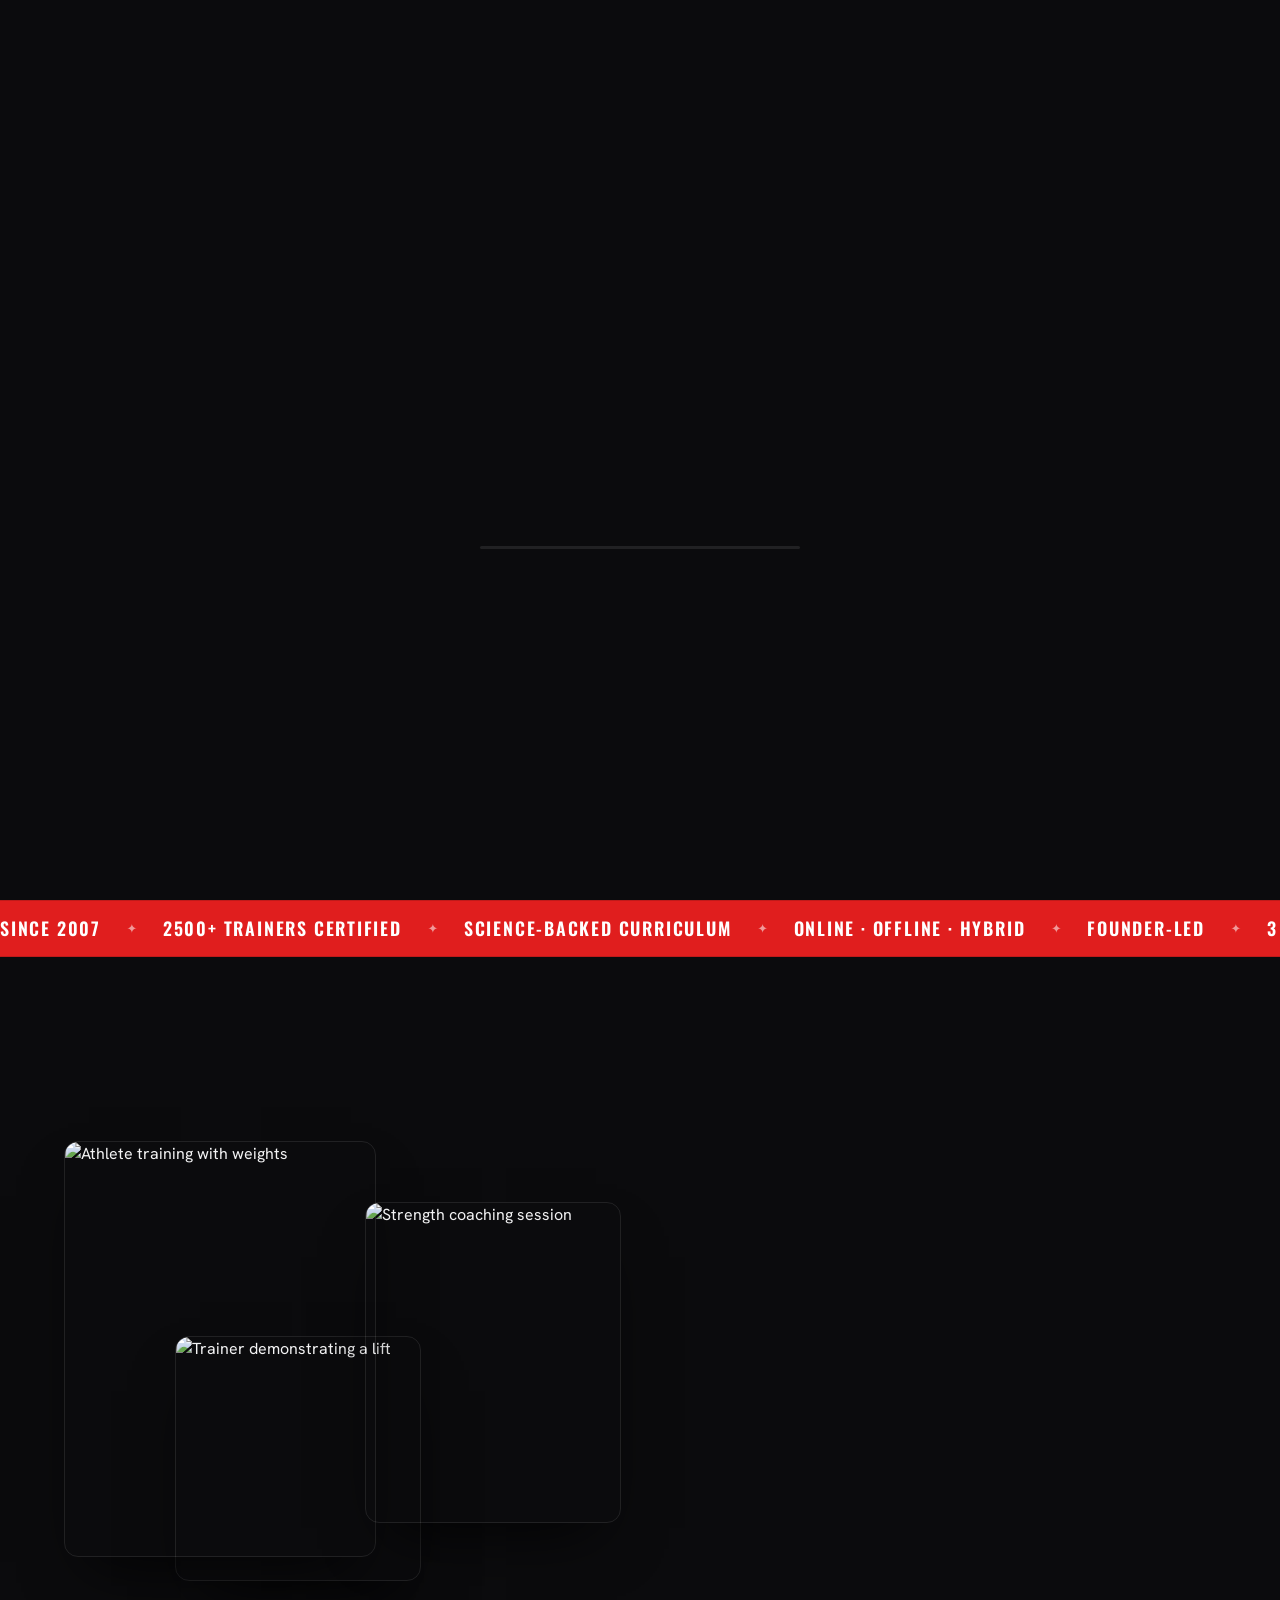
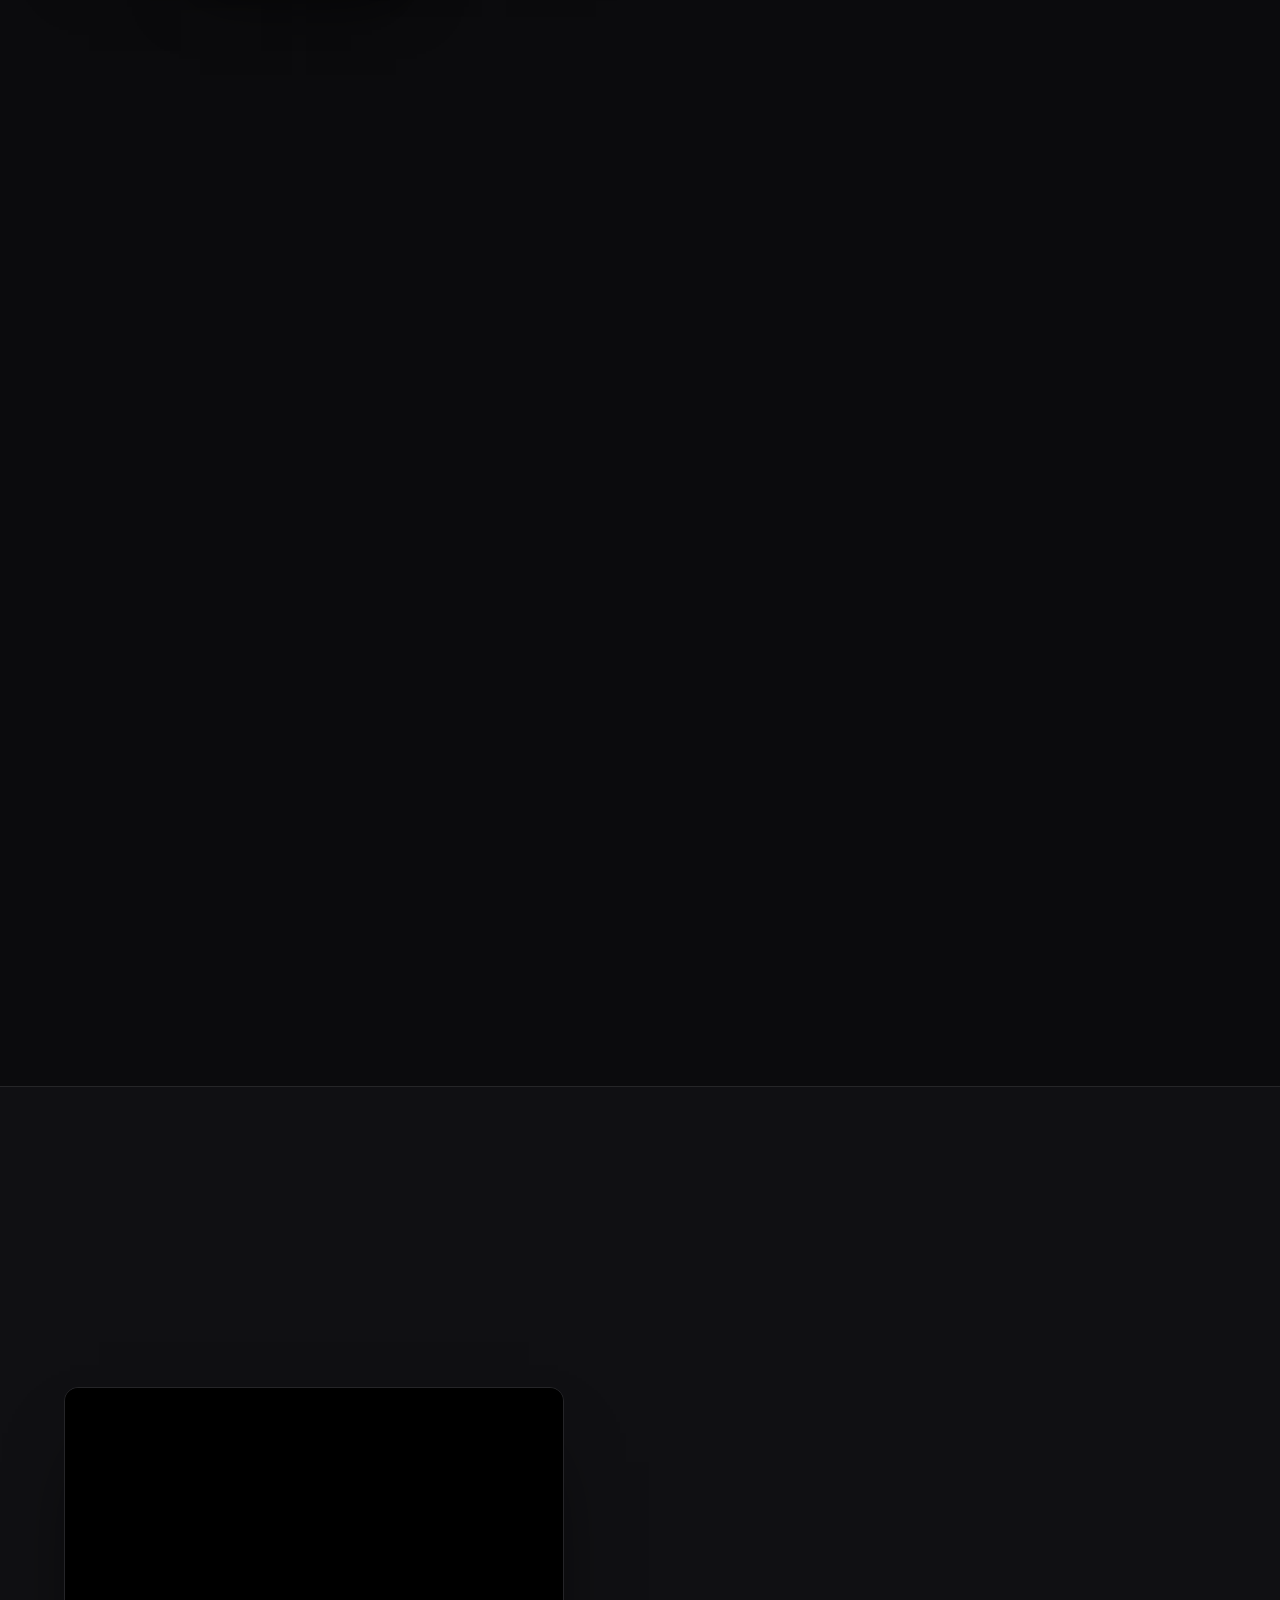
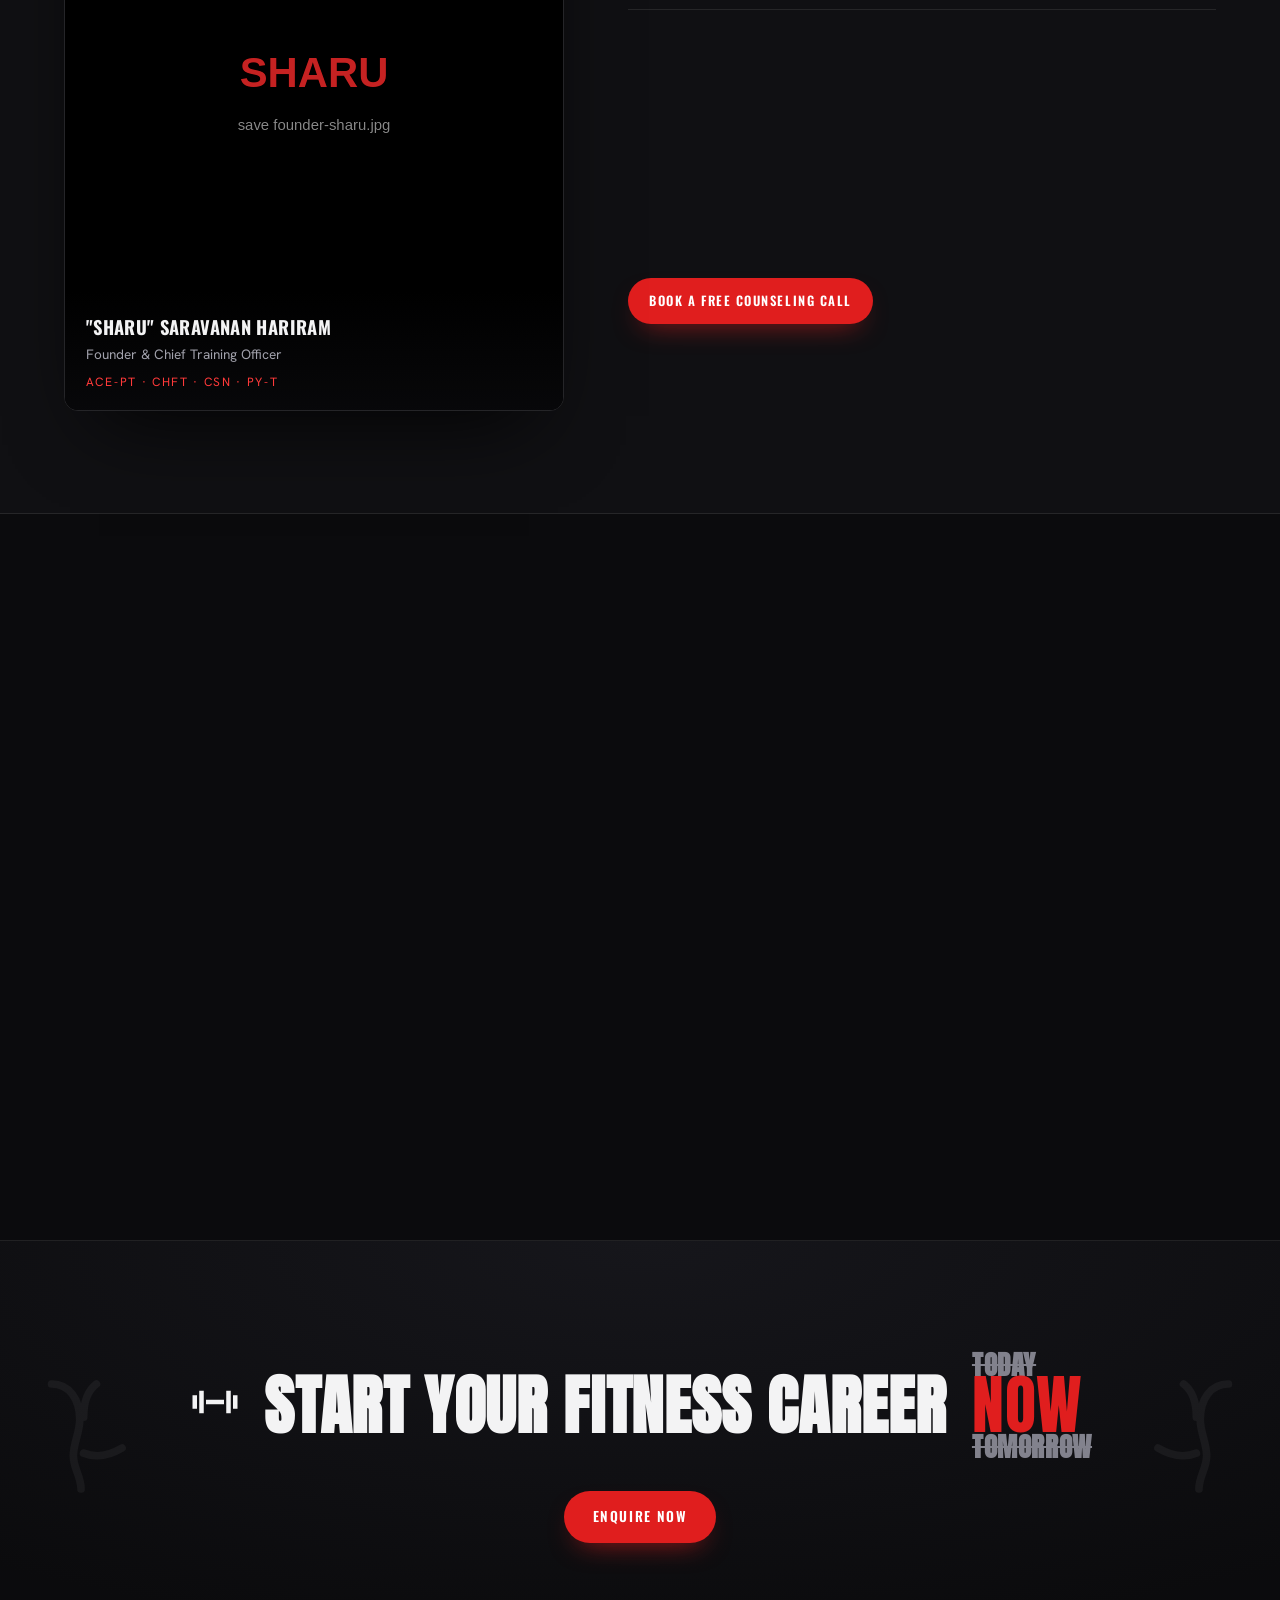
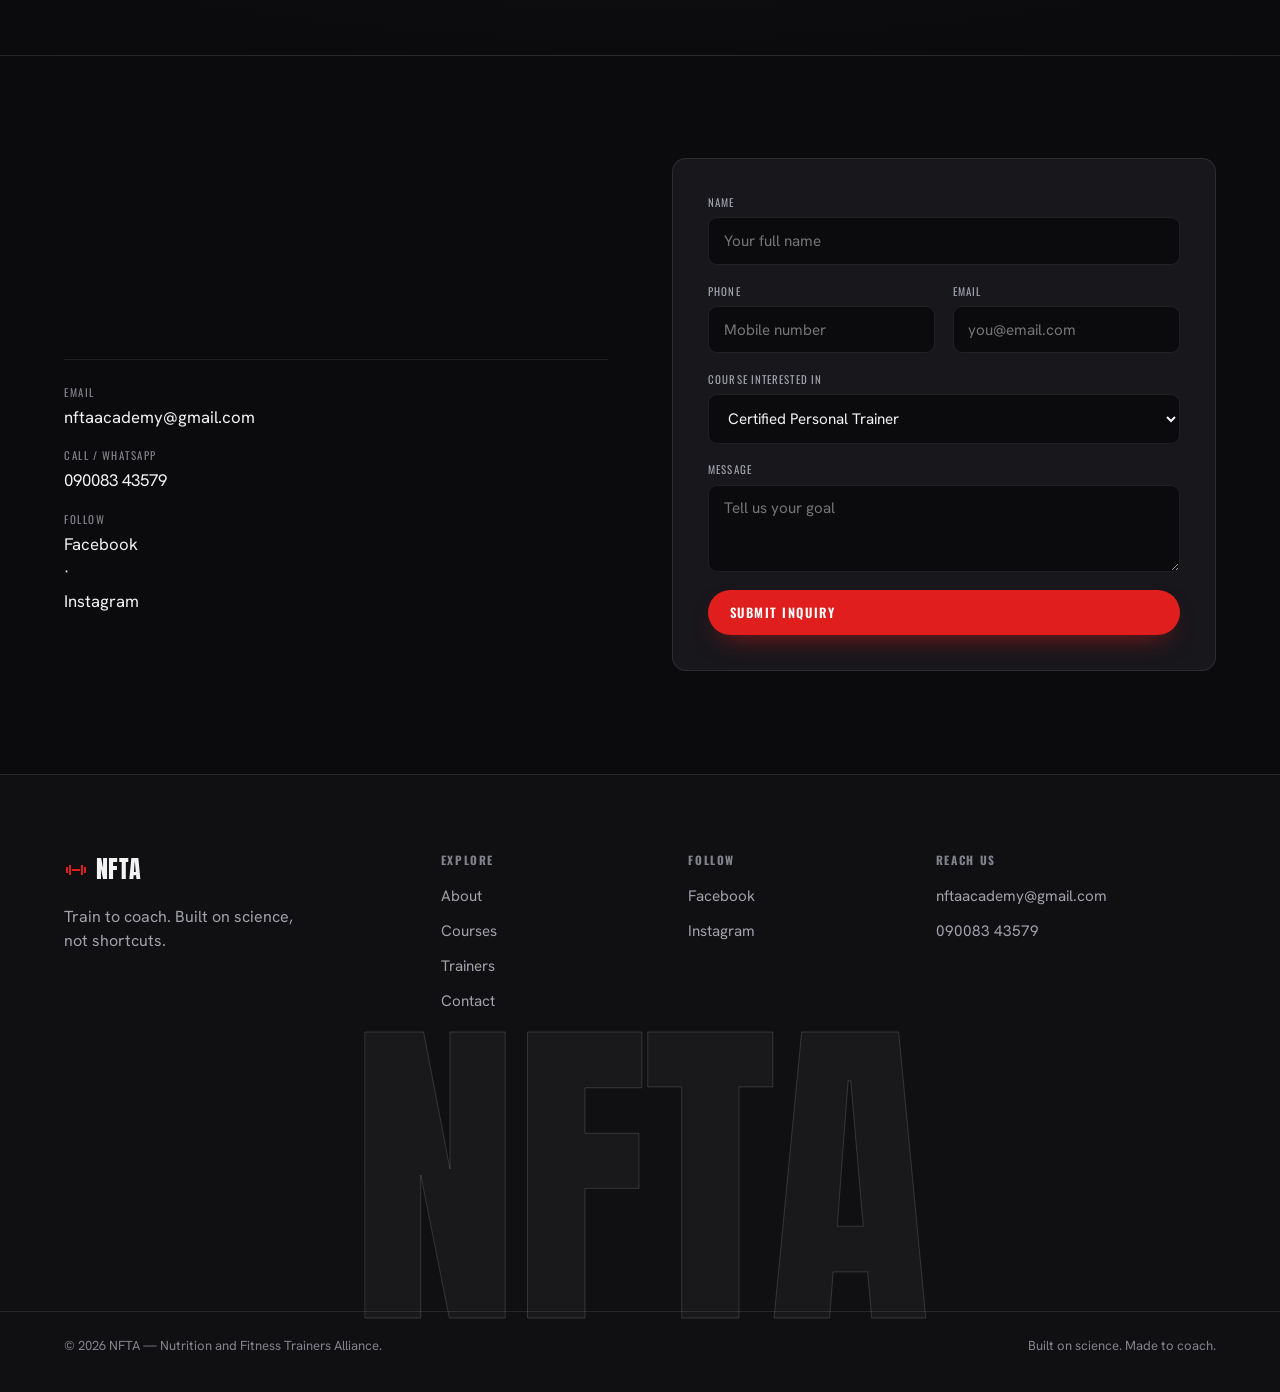
==== index.html @ 06f23789 "NFTA website — 5 pages, GSAP motion, custom cursor" ====
<!DOCTYPE html>
<html lang="en">
<head>
  <meta charset="UTF-8" />
  <meta name="viewport" content="width=device-width, initial-scale=1.0" />

  <!-- SEO (from content doc) -->
  <title>NFTA | India's Premier Personal Trainer Academy & Fitness Certifications</title>
  <meta name="description" content="Advance your career with NFTA, India's leading personal trainer academy. Get certified as a fitness trainer, nutrition coach, or contest prep specialist with science-backed courses." />
  <meta name="keywords" content="personal trainer academy, fitness trainer academy, personal trainer certification, nutrition certification, contest prep coach, fitness certification courses" />
  <meta name="author" content="NFTA — Nutrition and Fitness Trainers Alliance" />

  <link rel="canonical" href="https://nfta.co.in/" />
  <link rel="icon" href="data:image/svg+xml,%3Csvg xmlns='http://www.w3.org/2000/svg' viewBox='0 0 24 24'%3E%3Crect width='24' height='24' rx='5' fill='%230b0b0d'/%3E%3Cpath d='M2 9h2v6H2zM20 9h2v6h-2zM5 7h2v10H5zM17 7h2v10h-2zM8 11h8v2H8z' fill='%23e01e1e'/%3E%3C/svg%3E" />

  <!-- Open Graph / Twitter -->
  <meta property="og:title" content="NFTA | India's Premier Personal Trainer Academy" />
  <meta property="og:description" content="India's leading personal trainer academy. Certifications built on science, not shortcuts." />
  <meta property="og:type" content="website" />
  <meta property="og:url" content="https://nfta.co.in/" />
  <meta property="og:site_name" content="NFTA" />
  <meta property="og:image" content="https://nfta.co.in/assets/img/founder-sharu.jpg" />
  <meta name="twitter:card" content="summary_large_image" />
  <meta name="twitter:title" content="NFTA | India's Premier Personal Trainer Academy" />
  <meta name="twitter:description" content="Certifications built on science, not shortcuts." />

  <script type="application/ld+json">
  {
    "@context": "https://schema.org",
    "@type": "EducationalOrganization",
    "name": "NFTA — Nutrition and Fitness Trainers Alliance",
    "url": "https://nfta.co.in/",
    "email": "nftaacademy@gmail.com",
    "telephone": "+91-9008343579",
    "founder": { "@type": "Person", "name": "Saravanan \"Sharu\" Hariram" },
    "foundingDate": "2007",
    "sameAs": [
      "https://www.facebook.com/NFTA.Academy",
      "https://instagram.com/nfta.academy"
    ],
    "description": "India's leading personal trainer academy — certifications in fitness, nutrition, and contest prep, built on science."
  }
  </script>

  <link rel="preconnect" href="https://fonts.googleapis.com" />
  <link rel="preconnect" href="https://fonts.gstatic.com" crossorigin />
  <link href="https://fonts.googleapis.com/css2?family=Anton&family=Oswald:wght@400;500;600;700&family=Hanken+Grotesk:wght@400;500;600;700&display=swap" rel="stylesheet" />

  <link rel="stylesheet" href="assets/css/styles.css" />
</head>
<body>

  <!-- ============ PRELOADER ============ -->
  <div class="preloader" id="preloader">
    <div class="preloader__word">
      <span>N</span><span>F</span><span>T</span><span>A</span>
    </div>
    <div class="preloader__bar"><i></i></div>
  </div>

  <a class="skip" href="#top">Skip to content</a>

  <!-- ============ NAV ============ -->
  <header class="nav" id="nav">
    <a href="#top" class="nav__brand" aria-label="NFTA home">
      <svg class="nav__mark" viewBox="0 0 24 24" width="26" height="26" aria-hidden="true">
        <path d="M2 9h2v6H2zM20 9h2v6h-2zM5 7h2v10H5zM17 7h2v10h-2zM8 11h8v2H8z" fill="currentColor"/>
      </svg>
      <span class="nav__name">NFTA</span>
    </a>
    <nav class="nav__links" aria-label="Primary">
      <a href="index.html" aria-current="page">Home</a>
      <a href="about.html">About</a>
      <a href="courses.html">Courses</a>
      <a href="trainers.html">Trainers</a>
    </nav>
    <a href="contact.html" class="btn btn--solid nav__cta">Contact Us</a>
    <button class="nav__burger" id="burger" aria-label="Menu" aria-expanded="false">
      <span></span><span></span>
    </button>
  </header>

  <!-- ============ HERO ============ -->
  <section class="hero" id="top">
    <div class="hero__media">
      <img src="https://images.unsplash.com/photo-1534438327276-14e5300c3a48?w=1600&q=80&auto=format&fit=crop" alt="Personal trainer coaching in the gym" />
      <div class="hero__scrim"></div>
    </div>

    <div class="hero__inner">
      <div class="hero__top">
        <p class="eyebrow">Nutrition &amp; Fitness Trainers Alliance</p>
        <h2 class="hero__lead">
          A career as a professional fitness trainer takes more than a certificate —
          <em>it takes real skill.</em>
        </h2>
        <a href="contact.html" class="btn btn--ghost hero__join">
          Enquire Now <span class="btn__arrow">↗</span>
        </a>
      </div>

      <h1 class="hero__display" aria-label="Train to coach">
        <span class="line"><span class="w">TRAIN</span></span>
        <span class="line"><span class="w">TO&nbsp;COACH</span></span>
      </h1>
    </div>
  </section>

  <!-- ============ MARQUEE STATS ============ -->
  <section class="marquee" aria-label="At a glance">
    <div class="marquee__track">
      <!-- duplicated for seamless loop -->
      <div class="marquee__group">
        <span>Since 2007</span><b>✦</b>
        <span>2500+ Trainers Certified</span><b>✦</b>
        <span>Science-Backed Curriculum</span><b>✦</b>
        <span>Online · Offline · Hybrid</span><b>✦</b>
        <span>Founder-Led</span><b>✦</b>
        <span>3 Certifications</span><b>✦</b>
      </div>
      <div class="marquee__group" aria-hidden="true">
        <span>Since 2007</span><b>✦</b>
        <span>2500+ Trainers Certified</span><b>✦</b>
        <span>Science-Backed Curriculum</span><b>✦</b>
        <span>Online · Offline · Hybrid</span><b>✦</b>
        <span>Founder-Led</span><b>✦</b>
        <span>3 Certifications</span><b>✦</b>
      </div>
    </div>
  </section>

  <!-- ============ WHERE SCIENCE IS APPLIED ============ -->
  <section class="forged" id="about">
    <div class="forged__gallery">
      <figure class="forged__img forged__img--a" data-parallax="-40">
        <img src="https://images.unsplash.com/photo-1517836357463-d25dfeac3438?w=800&q=80&auto=format&fit=crop" alt="Athlete training with weights" />
      </figure>
      <figure class="forged__img forged__img--b" data-parallax="30">
        <img src="https://images.unsplash.com/photo-1581009146145-b5ef050c2e1e?w=700&q=80&auto=format&fit=crop" alt="Strength coaching session" />
      </figure>
      <figure class="forged__img forged__img--c" data-parallax="-25">
        <img src="https://images.unsplash.com/photo-1571019613454-1cb2f99b2d8b?w=700&q=80&auto=format&fit=crop" alt="Trainer demonstrating a lift" />
      </figure>
    </div>

    <div class="forged__copy">
      <h2 class="h-section" data-reveal>
        Where <span class="accent">Science</span> Is Applied
      </h2>
      <p class="lead-muted" data-reveal>
        Most fitness education stops at "here's the muscle, here's the exercise." NFTA goes
        further: into <em>why</em> a movement works, how to adjust it for a real client in
        front of you, and what to do when the textbook answer doesn't fit the person you're
        training.
      </p>
      <ul class="forged__points">
        <li data-reveal><b>Case-based correction.</b> Spot and fix form errors the way you'll actually meet them: mid-session, under pressure.</li>
        <li data-reveal><b>Applied program design.</b> Build around real constraints: injury history, time limits, conflicting goals.</li>
        <li data-reveal><b>Evidence over trends.</b> Nutrition and coaching grounded in what holds up, not what's viral this week.</li>
      </ul>
    </div>
  </section>

  <!-- ============ PROGRAMS ============ -->
  <section class="programs" id="programs">
    <div class="section-head">
      <h2 class="h-section" data-reveal>
        Certification <span class="accent">Programs</span>
      </h2>
      <p class="lead-muted section-head__aside" data-reveal>
        Every NFTA certification is built to do one thing: prepare you to actually coach —
        not just pass a test. Pick the path that matches where you want your career to go.
      </p>
    </div>

    <div class="prog-grid">
      <article class="prog" data-card>
        <div class="prog__img">
          <img src="https://images.unsplash.com/photo-1584464491033-06628f3a6b7b?w=700&q=80&auto=format&fit=crop" alt="" />
        </div>
        <div class="prog__body">
          <h3>Certified Personal Trainer</h3>
          <p>Exercise science, movement, and client programming that holds up outside the classroom.</p>
          <a href="courses.html" class="prog__link">Learn more <span>↗</span></a>
        </div>
      </article>

      <article class="prog" data-card>
        <div class="prog__img">
          <img src="https://images.unsplash.com/photo-1490645935967-10de6ba17061?w=700&q=80&auto=format&fit=crop" alt="" />
        </div>
        <div class="prog__body">
          <h3>Weight Loss Nutritionist</h3>
          <p>Coach nutrition with evidence, not fads — for clients who need results, not trends.</p>
          <a href="courses.html" class="prog__link">Learn more <span>↗</span></a>
        </div>
      </article>

      <article class="prog" data-card>
        <div class="prog__img">
          <img src="https://images.unsplash.com/photo-1583454110551-21f2fa2afe61?w=700&q=80&auto=format&fit=crop" alt="" />
        </div>
        <div class="prog__body">
          <h3>Contest-Prep &amp; Transformation</h3>
          <p>Competition-day programming, posing, and peak-week protocols for physique athletes.</p>
          <a href="courses.html" class="prog__link">Learn more <span>↗</span></a>
        </div>
      </article>

      <article class="prog prog--soon" data-card>
        <div class="prog__img">
          <img src="https://images.unsplash.com/photo-1544367567-0f2fcb009e0b?w=700&q=80&auto=format&fit=crop" alt="" />
        </div>
        <div class="prog__body">
          <span class="prog__tag">Launching soon</span>
          <h3>Personal Yoga Trainer</h3>
          <p>A practical yoga certification for coaches who want to teach with real understanding.</p>
          <span class="prog__link is-muted">Coming soon</span>
        </div>
      </article>
    </div>
  </section>

  <!-- ============ FOUNDER ============ -->
  <section class="founder" id="founder">
    <div class="founder__head">
      <h2 class="h-section" data-reveal>
        Meet The <span class="accent">Founder</span>
      </h2>
      <p class="lead-muted" data-reveal>
        NFTA is led by a working professional — not a name licensed to a curriculum he
        doesn't oversee. Sharu still coaches real clients and competes at a professional level.
      </p>
    </div>

    <div class="founder__grid">
      <figure class="founder__photo" data-tilt>
        <img src="assets/img/founder-sharu.jpg" alt="Saravanan Sharu Hariram, Founder and Chief Training Officer of NFTA" style="background:#000"
             onerror="this.onerror=null;this.src='data:image/svg+xml;utf8,%3Csvg xmlns=%22http://www.w3.org/2000/svg%22 width=%22500%22 height=%22625%22%3E%3Crect width=%22500%22 height=%22625%22 fill=%22%23000%22/%3E%3Ctext x=%2250%25%22 y=%2248%25%22 fill=%22%23e01e1e%22 font-family=%22Arial%22 font-size=%2242%22 font-weight=%22bold%22 text-anchor=%22middle%22%3ESHARU%3C/text%3E%3Ctext x=%2250%25%22 y=%2255%25%22 fill=%22%23888%22 font-family=%22Arial%22 font-size=%2215%22 text-anchor=%22middle%22%3Esave founder-sharu.jpg%3C/text%3E%3C/svg%3E'" />
        <figcaption>
          <strong>"Sharu" Saravanan Hariram</strong>
          <span>Founder &amp; Chief Training Officer</span>
          <em>ACE-PT · CHFT · CSN · PY-T</em>
        </figcaption>
      </figure>

      <div class="founder__side">
        <p class="founder__bio" data-reveal>
          International Master Trainer, Sports Nutritionist, and International Bodybuilder.
          Since 2007 he has certified <b>2,500+ trainers</b>, applying competition and coaching
          expertise directly to how the curriculum is taught.
        </p>
        <ol class="whatlist">
          <li data-reveal><i>/01</i><span>Taught by practitioners, not just instructors</span></li>
          <li data-reveal><i>/02</i><span>Certifications that hold up in the real world</span></li>
          <li data-reveal><i>/03</i><span>Learn on your schedule — online, offline, hybrid</span></li>
          <li data-reveal><i>/04</i><span>A track record you can verify</span></li>
        </ol>
        <a href="contact.html" class="btn btn--solid">Book a Free Counseling Call</a>
      </div>
    </div>
  </section>

  <!-- ============ PRICING ============ -->
  <section class="pricing" id="pricing">
    <div class="section-head">
      <h2 class="h-section" data-reveal>
        Choose Your <span class="accent">Path</span>
      </h2>
      <p class="lead-muted section-head__aside" data-reveal>
        Transparent pricing. Applied, career-ready certifications — online, offline, or hybrid.
      </p>
    </div>

    <div class="plans">
      <article class="plan" data-card>
        <header class="plan__head">
          <h3>Certified Personal Trainer</h3>
          <p class="plan__price"><span class="cur">₹</span>30,000</p>
          <p class="plan__meta">12-week course · International standard</p>
        </header>
        <ul class="plan__list">
          <li>Exercise science &amp; biomechanics</li>
          <li>Program design &amp; periodization</li>
          <li>Client assessment &amp; correction</li>
          <li>Coaching &amp; communication skills</li>
          <li>Online / offline / hybrid formats</li>
        </ul>
        <a href="contact.html" class="btn btn--outline plan__cta">Enroll Now</a>
      </article>

      <article class="plan plan--feature" data-card>
        <span class="plan__badge">Most Popular</span>
        <header class="plan__head">
          <h3>Weight Loss Nutritionist</h3>
          <p class="plan__price"><span class="cur">₹</span>40,000</p>
          <p class="plan__meta">4-month course · 24 modules</p>
        </header>
        <ul class="plan__list">
          <li>Metabolic &amp; weight-management science</li>
          <li>Meal planning for real client behavior</li>
          <li>Coaching psychology &amp; behavior change</li>
          <li>Plateau management</li>
          <li>Medical &amp; hormonal conditions</li>
        </ul>
        <a href="contact.html" class="btn btn--solid plan__cta">Enroll Now</a>
      </article>

      <article class="plan" data-card>
        <header class="plan__head">
          <h3>Plyometrics &amp; Power</h3>
          <p class="plan__price"><span class="cur">₹</span>9,999</p>
          <p class="plan__meta">2-day speciality workshop</p>
        </header>
        <ul class="plan__list">
          <li>Power, speed &amp; agility</li>
          <li>Reactivity &amp; explosive strength</li>
          <li>Hands-on practical training</li>
          <li>For trainers, enthusiasts &amp; athletes</li>
          <li>Certificate of completion</li>
        </ul>
        <a href="contact.html" class="btn btn--outline plan__cta">Book Now</a>
      </article>
    </div>
  </section>

  <!-- ============ CTA BANNER ============ -->
  <section class="cta">
    <svg class="cta__flex cta__flex--l" viewBox="0 0 100 120" aria-hidden="true"><path d="M20 10c14 0 22 12 22 28 0 10-5 18-5 28s6 16 6 26M55 10c-8 6-10 16-10 26M45 64c10 4 20 2 30-4" stroke="currentColor" stroke-width="6" fill="none" stroke-linecap="round"/></svg>
    <div class="cta__inner">
      <div class="cta__icon">
        <svg viewBox="0 0 24 24" width="54" height="54" aria-hidden="true"><path d="M2 9h2v6H2zM20 9h2v6h-2zM5 7h2v10H5zM17 7h2v10h-2zM8 11h8v2H8z" fill="currentColor"/></svg>
      </div>
      <h2 class="cta__text">
        Start Your Fitness Career
        <span class="cta__stack">
          <s>Today</s>
          <b>Now</b>
          <s>Tomorrow</s>
        </span>
      </h2>
    </div>
    <a href="contact.html" class="btn btn--solid cta__btn">Enquire Now</a>
    <svg class="cta__flex cta__flex--r" viewBox="0 0 100 120" aria-hidden="true"><path d="M80 10c-14 0-22 12-22 28 0 10 5 18 5 28s-6 16-6 26M45 10c8 6 10 16 10 26M55 64c-10 4-20 2-30-4" stroke="currentColor" stroke-width="6" fill="none" stroke-linecap="round"/></svg>
  </section>

  <!-- ============ CONTACT ============ -->
  <section class="contact" id="contact">
    <div class="contact__grid">
      <div class="contact__intro">
        <h2 class="h-section" data-reveal>Get In <span class="accent">Touch</span></h2>
        <p class="lead-muted" data-reveal>
          Have a question about which certification is right for you? Reach out — we'll help
          you figure out the right path before you enroll.
        </p>
        <ul class="contact__methods">
          <li><span>Email</span><a href="mailto:nftaacademy@gmail.com">nftaacademy@gmail.com</a></li>
          <li><span>Call / WhatsApp</span><a href="tel:09008343579">090083 43579</a></li>
          <li><span>Follow</span>
            <a href="https://www.facebook.com/NFTA.Academy" target="_blank" rel="noopener">Facebook</a> ·
            <a href="https://instagram.com/nfta.academy" target="_blank" rel="noopener">Instagram</a>
          </li>
        </ul>
      </div>

      <form class="contact__form" novalidate>
        <div class="field">
          <label for="c-name">Name</label>
          <input id="c-name" name="name" type="text" placeholder="Your full name" required />
        </div>
        <div class="field-row">
          <div class="field">
            <label for="c-phone">Phone</label>
            <input id="c-phone" name="phone" type="tel" placeholder="Mobile number" required />
          </div>
          <div class="field">
            <label for="c-email">Email</label>
            <input id="c-email" name="email" type="email" placeholder="you@email.com" required />
          </div>
        </div>
        <div class="field">
          <label for="c-course">Course interested in</label>
          <select id="c-course" name="course">
            <option>Certified Personal Trainer</option>
            <option>Weight Loss Nutritionist</option>
            <option>Contest-Prep &amp; Body Transformation</option>
            <option>Plyometrics &amp; Power Training</option>
            <option>Not sure — need guidance</option>
          </select>
        </div>
        <div class="field">
          <label for="c-msg">Message</label>
          <textarea id="c-msg" name="message" rows="3" placeholder="Tell us your goal"></textarea>
        </div>
        <button type="submit" class="btn btn--solid">Submit Inquiry</button>
        <p class="form-note" hidden>Thanks — we'll be in touch shortly.</p>
      </form>
    </div>
  </section>

  <!-- ============ FOOTER ============ -->
  <footer class="footer">
    <div class="footer__cols">
      <div class="footer__brand">
        <div class="nav__brand">
          <svg class="nav__mark" viewBox="0 0 24 24" width="24" height="24" aria-hidden="true"><path d="M2 9h2v6H2zM20 9h2v6h-2zM5 7h2v10H5zM17 7h2v10h-2zM8 11h8v2H8z" fill="currentColor"/></svg>
          <span class="nav__name">NFTA</span>
        </div>
        <p>Train to coach. Built on science, not shortcuts.</p>
      </div>
      <nav class="footer__nav" aria-label="Explore">
        <h4>Explore</h4>
        <a href="about.html">About</a>
        <a href="courses.html">Courses</a>
        <a href="trainers.html">Trainers</a>
        <a href="contact.html">Contact</a>
      </nav>
      <nav class="footer__nav" aria-label="Social">
        <h4>Follow</h4>
        <a href="https://www.facebook.com/NFTA.Academy" target="_blank" rel="noopener">Facebook</a>
        <a href="https://instagram.com/nfta.academy" target="_blank" rel="noopener">Instagram</a>
      </nav>
      <div class="footer__nav">
        <h4>Reach us</h4>
        <a href="mailto:nftaacademy@gmail.com">nftaacademy@gmail.com</a>
        <a href="tel:09008343579">090083 43579</a>
      </div>
    </div>

    <div class="footer__wordmark" aria-hidden="true">NFTA</div>

    <div class="footer__base">
      <p>© 2026 NFTA — Nutrition and Fitness Trainers Alliance.</p>
      <p>Built on science. Made to coach.</p>
    </div>
  </footer>

  <!-- GSAP -->
  <script src="https://cdnjs.cloudflare.com/ajax/libs/gsap/3.12.5/gsap.min.js"></script>
  <script src="https://cdnjs.cloudflare.com/ajax/libs/gsap/3.12.5/ScrollTrigger.min.js"></script>
  <script src="assets/js/main.js"></script>
</body>
</html>
---- assets/css/styles.css ----
/* =========================================================
   NFTA — Personal Trainer Academy
   Design tokens. Swap --accent to NFTA orange (#ff4c00) later.
   ========================================================= */
:root{
  --bg:        #0b0b0d;
  --bg-2:      #101013;
  --surface:   #17171c;
  --surface-2: #1e1e24;
  --line:      rgba(255,255,255,.09);
  --text:      #f3f3f4;
  --muted:     #a2a2ac;
  --muted-2:   #82828d;

  /* ACCENT — change this one value to re-skin the whole site */
  --accent:    #e01e1e;
  --accent-hi: #ff3a3a;
  --accent-dk: #a41414;

  --maxw: 1280px;
  --pad: clamp(1.25rem, 5vw, 5rem);
  --r: 14px;

  --f-display: "Anton", "Oswald", sans-serif;
  --f-head:    "Oswald", sans-serif;
  --f-body:    "Hanken Grotesk", system-ui, sans-serif;
}

/* ---------- Reset ---------- */
*,*::before,*::after{ box-sizing:border-box; margin:0; padding:0; }
html{ scroll-behavior:smooth; -webkit-text-size-adjust:100%; }
body{
  background:var(--bg);
  color:var(--text);
  font-family:var(--f-body);
  line-height:1.55;
  overflow-x:hidden;
  -webkit-font-smoothing:antialiased;
}
img{ display:block; max-width:100%; height:auto; }
a{ color:inherit; text-decoration:none; }
ul,ol{ list-style:none; }
button{ font-family:inherit; cursor:pointer; }
::selection{ background:var(--accent); color:#fff; }

/* Visible keyboard focus (mouse users unaffected) */
:focus-visible{ outline:2px solid var(--accent-hi); outline-offset:3px; border-radius:3px; }
a:focus-visible,.btn:focus-visible{ outline-offset:4px; }
.field input:focus-visible,.field select:focus-visible,.field textarea:focus-visible{ outline:none; }
/* Skip link */
.skip{ position:absolute; left:-999px; top:0; z-index:300; background:var(--accent); color:#fff; padding:.7em 1.2em; border-radius:0 0 8px 0; font-family:var(--f-head); text-transform:uppercase; letter-spacing:.08em; font-size:.8rem; }
.skip:focus{ left:0; }

/* ---------- Shared typography ---------- */
.eyebrow{
  font-family:var(--f-head);
  text-transform:uppercase;
  letter-spacing:.34em;
  font-size:.72rem;
  font-weight:600;
  color:var(--accent-hi);
}
.h-section{
  font-family:var(--f-display);
  text-transform:uppercase;
  font-weight:400;
  font-size:clamp(2.4rem, 6vw, 5rem);
  line-height:.94;
  letter-spacing:-.015em;
}
.h-section .accent{ color:var(--accent); }
.accent{ color:var(--accent); }
.lead-muted{
  color:var(--muted);
  font-size:clamp(1rem, 1.3vw, 1.12rem);
  max-width:52ch;
}
.lead-muted em, .hero__lead em{ color:var(--text); font-style:normal; }

/* ---------- Buttons ---------- */
.btn{
  --bg-btn:var(--accent);
  display:inline-flex; align-items:center; gap:.55em;
  font-family:var(--f-head);
  text-transform:uppercase; letter-spacing:.12em;
  font-size:.8rem; font-weight:600;
  padding:.95em 1.6em;
  border-radius:100px;
  border:1.5px solid transparent;
  transition:transform .35s cubic-bezier(.2,.7,.2,1), background .3s, color .3s, border-color .3s;
  white-space:nowrap;
}
.btn:hover{ transform:translateY(-3px); }
.btn:active{ transform:translateY(-1px); transition-duration:.08s; }
.btn--solid{ background:var(--accent); color:#fff; box-shadow:0 12px 28px -14px rgba(224,30,30,.8); }
.btn--solid:hover{ background:var(--accent-hi); }
.btn--outline{ border-color:var(--line); color:var(--text); }
.btn--outline:hover{ border-color:var(--accent); color:var(--accent-hi); }
.btn--ghost{ border-color:rgba(255,255,255,.35); color:#fff; backdrop-filter:blur(6px); background:rgba(0,0,0,.15); }
.btn--ghost:hover{ background:var(--accent); border-color:var(--accent); }
.btn__arrow{ font-size:1.05em; }

/* =========================================================
   PRELOADER
   ========================================================= */
.preloader{
  position:fixed; inset:0; z-index:200;
  background:var(--bg);
  display:grid; place-content:center; gap:1.4rem;
}
.preloader__word{ display:flex; gap:.1em; font-family:var(--f-display); font-size:clamp(3rem,12vw,7rem); }
.preloader__word span{ opacity:0; transform:translateY(40%); }
.preloader__bar{ width:min(46vw,320px); height:3px; background:var(--line); overflow:hidden; border-radius:2px; }
.preloader__bar i{ display:block; height:100%; width:0; background:var(--accent); }
body.is-loaded .preloader{ pointer-events:none; }

/* =========================================================
   NAV
   ========================================================= */
.nav{
  position:fixed; inset:0 0 auto 0; z-index:100;
  display:flex; align-items:center; justify-content:space-between;
  gap:1.5rem;
  padding:1rem var(--pad);
  transition:background .4s, border-color .4s, box-shadow .4s;
  border-bottom:1px solid transparent;
}
.nav.is-stuck{
  background:rgba(11,11,13,.82);
  backdrop-filter:blur(14px);
  border-bottom-color:var(--line);
  box-shadow:0 10px 30px -20px rgba(0,0,0,.9);
}
.nav__brand{ display:flex; align-items:center; gap:.5rem; color:var(--text); }
.nav__mark{ color:var(--accent); }
.nav__name{ font-family:var(--f-display); font-size:1.5rem; letter-spacing:.02em; }
.nav__links{ display:flex; gap:2rem; margin-left:auto; }
.nav__links a{
  font-family:var(--f-head); text-transform:uppercase;
  letter-spacing:.14em; font-size:.78rem; font-weight:500; color:var(--muted);
  position:relative; padding:.2rem 0; transition:color .25s;
}
.nav__links a::after{
  content:""; position:absolute; left:0; bottom:-3px; height:2px; width:100%;
  background:var(--accent); transform:scaleX(0); transform-origin:left; transition:transform .3s ease;
}
.nav__links a:hover{ color:var(--text); }
.nav__links a:hover::after{ transform:scaleX(1); }
.nav__cta{ margin-left:.5rem; }
.nav__burger{ display:none; background:none; border:0; flex-direction:column; gap:5px; padding:6px; }
.nav__burger span{ width:24px; height:2px; background:var(--text); transition:.3s; }

/* =========================================================
   HERO
   ========================================================= */
.hero{ position:relative; min-height:100svh; display:flex; align-items:flex-end; overflow:hidden; }
.hero__media{ position:absolute; inset:0; z-index:0; }
.hero__media img{ width:100%; height:100%; object-fit:cover; object-position:center 20%; filter:grayscale(.3) contrast(1.05); }
.hero__scrim{
  position:absolute; inset:0;
  background:
    linear-gradient(180deg, rgba(11,11,13,.55) 0%, rgba(11,11,13,.1) 32%, rgba(11,11,13,.35) 60%, var(--bg) 99%),
    linear-gradient(90deg, rgba(11,11,13,.7) 0%, transparent 55%);
}
.hero__inner{
  position:relative; z-index:1; width:100%;
  max-width:var(--maxw); margin:0 auto;
  padding:7rem var(--pad) 0;
}
.hero__top{ max-width:640px; }
.hero__top .eyebrow{ margin-bottom:1rem; }
.hero__lead{
  font-family:var(--f-head); font-weight:400;
  font-size:clamp(1.05rem, 2vw, 1.5rem); line-height:1.35;
  color:var(--muted); max-width:36ch; margin-bottom:1.6rem;
}
.hero__join{ margin-bottom:1.5rem; }
.hero__display{
  font-family:var(--f-display); font-weight:400;
  text-transform:uppercase;
  font-size:clamp(4rem, 17vw, 16rem);
  line-height:.82; letter-spacing:-.02em;
  margin-left:-.04em;
  padding-bottom:2.2rem;
}
.hero__display .line{ display:block; overflow:hidden; }
.hero__display .w{ display:inline-block; transform:translateY(105%); }

/* =========================================================
   MARQUEE
   ========================================================= */
.marquee{
  background:var(--accent);
  color:#fff;
  border-block:1px solid rgba(0,0,0,.15);
  overflow:hidden;
  padding:.85rem 0;
}
.marquee__track{ display:flex; width:max-content; will-change:transform; }
.marquee__group{ display:flex; align-items:center; gap:1.6rem; padding-right:1.6rem; }
.marquee__group span{
  font-family:var(--f-head); text-transform:uppercase;
  letter-spacing:.1em; font-weight:600; font-size:clamp(.9rem,1.4vw,1.15rem);
  white-space:nowrap;
}
.marquee__group b{ color:rgba(255,255,255,.55); font-size:.8rem; }

/* =========================================================
   FORGED / ABOUT
   ========================================================= */
.forged{
  max-width:var(--maxw); margin:0 auto;
  padding:clamp(4.5rem,10vw,9rem) var(--pad);
  display:grid; grid-template-columns:1.05fr 1fr; gap:clamp(2rem,5vw,5rem);
  align-items:center;
}
.forged__gallery{ position:relative; min-height:440px; }
.forged__img{ position:absolute; border-radius:var(--r); overflow:hidden; box-shadow:0 30px 60px -25px rgba(0,0,0,.8); border:1px solid var(--line); }
.forged__img img{ width:100%; height:100%; object-fit:cover; filter:grayscale(.25); }
.forged__img--a{ width:56%; top:0; left:0; aspect-ratio:3/4; z-index:2; }
.forged__img--b{ width:46%; top:14%; right:0; aspect-ratio:4/5; z-index:3; }
.forged__img--c{ width:44%; bottom:0; left:20%; aspect-ratio:1/1; z-index:1; }
.forged__points{ margin-top:1.8rem; display:grid; gap:1rem; }
.forged__points li{ color:var(--muted); padding-left:1.3rem; position:relative; max-width:46ch; }
.forged__points li::before{ content:""; position:absolute; left:0; top:.6em; width:12px; height:2px; background:var(--accent); }
.forged__points b{ color:var(--text); font-weight:600; }
.forged__copy .lead-muted{ margin-top:1.2rem; }

/* =========================================================
   SECTION HEAD (shared)
   ========================================================= */
.section-head{
  max-width:var(--maxw); margin:0 auto;
  padding:clamp(3rem,7vw,6rem) var(--pad) 2.5rem;
  display:flex; justify-content:space-between; align-items:flex-end; gap:2rem; flex-wrap:wrap;
}
.section-head__aside{ text-align:right; }

/* =========================================================
   PROGRAMS
   ========================================================= */
.programs{ padding-bottom:clamp(3rem,6vw,5rem); }
.prog-grid{
  max-width:var(--maxw); margin:0 auto; padding:0 var(--pad);
  display:grid; grid-template-columns:repeat(4,1fr); gap:1.1rem;
}
.prog{
  background:var(--surface); border:1px solid var(--line); border-radius:var(--r);
  overflow:hidden; display:flex; flex-direction:column;
  transition:transform .4s cubic-bezier(.2,.7,.2,1), border-color .4s;
}
.prog:hover{ transform:translateY(-6px); border-color:rgba(224,30,30,.5); }
.prog__img{ aspect-ratio:4/5; overflow:hidden; position:relative; }
.prog__img img{ width:100%; height:100%; object-fit:cover; filter:grayscale(.4) brightness(.85); transition:transform .6s, filter .5s; }
.prog:hover .prog__img img{ transform:scale(1.06); filter:grayscale(0) brightness(1); }
.prog__body{ padding:1.2rem 1.15rem 1.4rem; display:flex; flex-direction:column; gap:.5rem; flex:1; }
.prog__body h3{ font-family:var(--f-head); text-transform:uppercase; font-size:1.02rem; letter-spacing:.03em; line-height:1.1; }
.prog__body p{ color:var(--muted); font-size:.9rem; flex:1; }
.prog__link{ font-family:var(--f-head); text-transform:uppercase; letter-spacing:.1em; font-size:.76rem; color:var(--accent-hi); display:inline-flex; gap:.4em; margin-top:.3rem; }
.prog__link.is-muted{ color:var(--muted-2); }
.prog__link span{ transition:transform .3s; }
.prog:hover .prog__link span{ transform:translate(3px,-3px); }
.prog__tag{ font-family:var(--f-head); text-transform:uppercase; letter-spacing:.14em; font-size:.65rem; color:var(--accent-hi); }
.prog--soon{ opacity:.86; }

/* =========================================================
   FOUNDER
   ========================================================= */
.founder{ background:var(--bg-2); border-block:1px solid var(--line); }
.founder__head{ max-width:var(--maxw); margin:0 auto; padding:clamp(4rem,8vw,7rem) var(--pad) 2rem; display:grid; gap:1rem; }
.founder__grid{
  max-width:var(--maxw); margin:0 auto; padding:0 var(--pad) clamp(4rem,8vw,7rem);
  display:grid; grid-template-columns:.85fr 1fr; gap:clamp(2rem,5vw,4.5rem); align-items:center;
}
.founder__photo{ position:relative; border-radius:var(--r); overflow:hidden; border:1px solid var(--line); box-shadow:0 40px 80px -35px rgba(0,0,0,.9); will-change:transform; }
.founder__photo img{ width:100%; aspect-ratio:4/5; object-fit:cover; filter:grayscale(.2) contrast(1.05); }
.founder__photo figcaption{ position:absolute; left:0; right:0; bottom:0; padding:1.4rem 1.3rem 1.2rem; display:grid; gap:.15rem; background:linear-gradient(0deg, rgba(8,8,10,.95), transparent); }
.founder__photo figcaption strong{ font-family:var(--f-head); text-transform:uppercase; font-size:1.15rem; letter-spacing:.02em; }
.founder__photo figcaption span{ color:var(--muted); font-size:.85rem; }
.founder__photo figcaption em{ color:var(--accent-hi); font-style:normal; font-size:.75rem; letter-spacing:.14em; text-transform:uppercase; margin-top:.3rem; }
.founder__bio{ font-size:1.08rem; color:var(--muted); max-width:46ch; margin-bottom:1.8rem; }
.founder__bio b{ color:var(--text); }
.whatlist{ display:grid; gap:.1rem; margin-bottom:2rem; border-top:1px solid var(--line); }
.whatlist li{ display:flex; align-items:center; gap:1.2rem; padding:1rem .2rem; border-bottom:1px solid var(--line); transition:transform .3s ease, color .3s; }
.whatlist li:hover{ transform:translateX(.7rem); }
.whatlist i{ font-family:var(--f-head); font-style:normal; color:var(--accent); font-size:.9rem; letter-spacing:.08em; min-width:2.4em; }
.whatlist span{ font-family:var(--f-head); text-transform:uppercase; letter-spacing:.04em; font-size:1rem; color:var(--text); }

/* =========================================================
   PRICING
   ========================================================= */
.plans{
  max-width:var(--maxw); margin:0 auto; padding:0 var(--pad) clamp(4rem,8vw,6rem);
  display:grid; grid-template-columns:repeat(3,1fr); gap:1.2rem; align-items:stretch;
}
.plan{
  background:var(--surface); border:1px solid var(--line); border-radius:var(--r);
  padding:2rem 1.8rem; display:flex; flex-direction:column; gap:1.4rem;
  position:relative; transition:transform .4s, border-color .4s;
}
.plan:hover{ transform:translateY(-6px); }
.plan--feature{ background:linear-gradient(180deg, rgba(224,30,30,.14), var(--surface) 60%); border-color:var(--accent); box-shadow:0 30px 70px -40px rgba(224,30,30,.7); }
.plan__badge{
  position:absolute; top:-.8rem; left:1.8rem;
  background:var(--accent); color:#fff;
  font-family:var(--f-head); text-transform:uppercase; letter-spacing:.12em;
  font-size:.66rem; font-weight:600; padding:.35em 1em; border-radius:100px;
}
.plan__head h3{ font-family:var(--f-head); text-transform:uppercase; font-size:1.15rem; letter-spacing:.02em; }
.plan__price{ font-family:var(--f-display); font-size:3rem; line-height:1; margin-top:.5rem; }
.plan__price .cur{ font-size:1.4rem; vertical-align:top; color:var(--muted); margin-right:.05em; }
.plan__meta{ color:var(--muted); font-size:.85rem; margin-top:.4rem; }
.plan__list{ display:grid; gap:.7rem; flex:1; }
.plan__list li{ color:var(--muted); font-size:.92rem; padding-left:1.5rem; position:relative; }
.plan__list li::before{
  content:""; position:absolute; left:0; top:.35em; width:.7rem; height:.7rem;
  border-left:2px solid var(--accent); border-bottom:2px solid var(--accent); transform:rotate(-45deg);
}
.plan__cta{ justify-content:center; width:100%; }

/* =========================================================
   CTA BANNER
   ========================================================= */
.cta{
  position:relative; overflow:hidden;
  background:radial-gradient(120% 140% at 50% 0%, #16161b 0%, var(--bg) 70%);
  border-block:1px solid var(--line);
  display:flex; flex-direction:column; align-items:center; gap:2rem;
  padding:clamp(4rem,9vw,7rem) var(--pad);
  text-align:center;
}
.cta__flex{ position:absolute; top:50%; transform:translateY(-50%); width:clamp(70px,10vw,130px); color:rgba(255,255,255,.05); }
.cta__flex--l{ left:2%; }
.cta__flex--r{ right:2%; }
.cta__inner{ display:flex; align-items:center; gap:1.4rem; flex-wrap:wrap; justify-content:center; }
.cta__icon{ color:var(--text); }
.cta__text{
  font-family:var(--f-display); text-transform:uppercase;
  font-size:clamp(1.8rem,5vw,4rem); line-height:.95; letter-spacing:.01em;
  display:flex; align-items:center; gap:.4em; flex-wrap:wrap; justify-content:center;
}
.cta__stack{ display:inline-flex; flex-direction:column; align-items:flex-start; line-height:.9; }
.cta__stack s{ color:var(--muted-2); font-size:.42em; text-decoration-thickness:2px; }
.cta__stack b{ color:var(--accent); font-weight:400; }
.cta__btn{ font-size:.85rem; padding:1.05em 2em; }

/* =========================================================
   CONTACT
   ========================================================= */
.contact{ max-width:var(--maxw); margin:0 auto; padding:clamp(4rem,8vw,7rem) var(--pad); }
.contact__grid{ display:grid; grid-template-columns:1fr 1fr; gap:clamp(2rem,5vw,5rem); align-items:start; }
.contact__intro .lead-muted{ margin-top:1.2rem; }
.contact__methods{ margin-top:2rem; display:grid; gap:1.1rem; border-top:1px solid var(--line); padding-top:1.5rem; }
.contact__methods li{ display:grid; gap:.2rem; }
.contact__methods span{ font-family:var(--f-head); text-transform:uppercase; letter-spacing:.14em; font-size:.68rem; color:var(--muted-2); }
.contact__methods a{ color:var(--text); font-size:1.05rem; transition:color .25s; }
.contact__methods a:hover{ color:var(--accent-hi); }

.contact__form{ background:var(--surface); border:1px solid var(--line); border-radius:var(--r); padding:clamp(1.5rem,3vw,2.2rem); display:grid; gap:1.1rem; }
.field{ display:grid; gap:.4rem; }
.field-row{ display:grid; grid-template-columns:1fr 1fr; gap:1.1rem; }
.field label{ font-family:var(--f-head); text-transform:uppercase; letter-spacing:.1em; font-size:.68rem; color:var(--muted); }
.field input,.field select,.field textarea{
  background:var(--bg); border:1px solid var(--line); border-radius:9px;
  padding:.8rem .9rem; color:var(--text); font-family:inherit; font-size:.95rem;
  transition:border-color .25s;
}
.field input:focus,.field select:focus,.field textarea:focus{ outline:none; border-color:var(--accent); }
.field textarea{ resize:vertical; }
.form-note{ color:var(--accent-hi); font-size:.9rem; }

/* =========================================================
   FOOTER
   ========================================================= */
.footer{ background:var(--bg-2); border-top:1px solid var(--line); overflow:hidden; }
.footer__cols{
  max-width:var(--maxw); margin:0 auto; padding:clamp(3rem,6vw,5rem) var(--pad) 2rem;
  display:grid; grid-template-columns:1.6fr 1fr 1fr 1.3fr; gap:2rem;
}
.footer__brand p{ color:var(--muted); margin-top:1rem; max-width:28ch; }
.footer__nav{ display:grid; gap:.7rem; align-content:start; }
.footer__nav h4{ font-family:var(--f-head); text-transform:uppercase; letter-spacing:.14em; font-size:.72rem; color:var(--muted-2); margin-bottom:.3rem; }
.footer__nav a{ color:var(--muted); font-size:.95rem; transition:color .25s; }
.footer__nav a:hover{ color:var(--accent-hi); }
.footer__wordmark{
  font-family:var(--f-display); text-align:center;
  font-size:clamp(5rem,26vw,24rem); line-height:.8;
  letter-spacing:-.01em; color:rgba(255,255,255,.04);
  -webkit-text-stroke:1px rgba(255,255,255,.14);
  padding:0 var(--pad); user-select:none;
}
.footer__base{
  max-width:var(--maxw); margin:0 auto; padding:1.5rem var(--pad) 2.2rem;
  display:flex; justify-content:space-between; gap:1rem; flex-wrap:wrap;
  border-top:1px solid var(--line);
  color:var(--muted-2); font-size:.82rem;
}

/* =========================================================
   REVEAL (JS-driven). No-JS fallback = visible.
   ========================================================= */
[data-reveal]{ opacity:0; transform:translateY(24px); transition:opacity .7s ease, transform .75s cubic-bezier(.2,.7,.2,1); }
[data-reveal].is-in{ opacity:1; transform:none; }
[data-card]{ opacity:0; transform:translateY(40px); transition:opacity .7s ease, transform .75s cubic-bezier(.2,.7,.2,1); }
[data-card].is-in{ opacity:1; transform:none; }
/* Headings clip-rise instead of a plain fade */
.h-section[data-reveal], .h-block[data-reveal]{
  clip-path:inset(0 0 110% 0); transform:translateY(6px);
  transition:opacity .8s ease, transform .8s ease, clip-path .9s cubic-bezier(.2,.7,.2,1);
}
.h-section[data-reveal].is-in, .h-block[data-reveal].is-in{ clip-path:inset(0 0 -14% 0); transform:none; }
.no-js [data-reveal], .no-js [data-card]{ opacity:1 !important; transform:none !important; clip-path:none !important; }

/* =========================================================
   RESPONSIVE
   ========================================================= */
@media (max-width:1024px){
  .forged{ grid-template-columns:1fr; }
  .forged__gallery{ min-height:52vw; max-width:520px; }
  .prog-grid{ grid-template-columns:repeat(2,1fr); }
  .founder__grid{ grid-template-columns:1fr; }
  .founder__photo{ max-width:420px; }
  .section-head__aside{ text-align:left; }
}
@media (max-width:760px){
  .nav__links,.nav__cta{ display:none; }
  .nav__burger{ display:flex; }
  .nav.mobile-open .nav__links{
    display:flex; position:absolute; top:100%; left:0; right:0; flex-direction:column;
    background:rgba(11,11,13,.97); backdrop-filter:blur(14px); padding:1.5rem var(--pad); gap:1.3rem;
    border-bottom:1px solid var(--line);
  }
  .plans{ grid-template-columns:1fr; max-width:440px; }
  .plan--feature{ order:-1; }
  .contact__grid{ grid-template-columns:1fr; }
  .field-row{ grid-template-columns:1fr; }
  .footer__cols{ grid-template-columns:1fr 1fr; }
  .footer__base{ flex-direction:column; }
  .cta__flex{ display:none; }
}
@media (max-width:460px){
  .prog-grid{ grid-template-columns:1fr; max-width:360px; margin-inline:auto; }
  .footer__cols{ grid-template-columns:1fr; }
}

/* =========================================================
   CUSTOM CURSOR (injected by JS; desktop + fine-pointer only)
   ========================================================= */
.has-cursor{ cursor:none; }
.has-cursor a,.has-cursor button,.has-cursor .prog,.has-cursor .plan,.has-cursor .member{ cursor:none; }
.has-cursor input,.has-cursor textarea,.has-cursor select{ cursor:auto; }  /* keep text caret */

.cursor-dot,.cursor-ring{
  position:fixed; top:0; left:0; z-index:9999; pointer-events:none;
  border-radius:50%; opacity:0; transition:opacity .3s ease;
}
.cursor-dot{ width:7px; height:7px; background:var(--accent); }
.cursor-ring{
  width:42px; height:42px; border:1.5px solid rgba(255,255,255,.55);
  transition:opacity .3s ease, scale .28s cubic-bezier(.2,.7,.2,1), background .28s ease, border-color .28s ease;
}
.has-cursor.cursor-ready .cursor-dot,
.has-cursor.cursor-ready .cursor-ring{ opacity:1; }
.cursor-ring.is-active{ scale:1.7; background:rgba(224,30,30,.12); border-color:var(--accent); }
.cursor-dot.is-active{ scale:0; }
.cursor-ring.is-down{ scale:.8; }

/* =========================================================
   INNER PAGES
   ========================================================= */
.nav__links a[aria-current="page"]{ color:var(--text); }
.nav__links a[aria-current="page"]::after{ transform:scaleX(1); }

/* ---- Page hero (compact) ---- */
.page-hero{
  position:relative; overflow:hidden;
  padding:calc(7rem + 2vw) var(--pad) clamp(3rem,6vw,5rem);
  border-bottom:1px solid var(--line);
}
.page-hero__bg{ position:absolute; inset:0; z-index:0; }
.page-hero__bg img{ width:100%; height:100%; object-fit:cover; filter:grayscale(.5) brightness(.4); }
.page-hero__bg::after{ content:""; position:absolute; inset:0; background:linear-gradient(180deg, rgba(11,11,13,.6), var(--bg)); }
.page-hero__inner{ position:relative; z-index:1; max-width:var(--maxw); margin:0 auto; }
.page-hero__eyebrow{ margin-bottom:1rem; }
.page-hero__title{
  font-family:var(--f-display); text-transform:uppercase; font-weight:400;
  font-size:clamp(3rem,10vw,8rem); line-height:.86; letter-spacing:-.02em; margin-left:-.03em;
}
.page-hero__title .accent{ color:var(--accent); }
.page-hero__sub{ color:var(--muted); font-size:clamp(1.05rem,1.6vw,1.35rem); max-width:56ch; margin-top:1.5rem; }
.page-hero__crumb{ font-family:var(--f-head); text-transform:uppercase; letter-spacing:.16em; font-size:.7rem; color:var(--muted-2); margin-bottom:1.2rem; }
.page-hero__crumb a{ color:var(--muted-2); }
.page-hero__crumb a:hover{ color:var(--accent-hi); }

/* ---- Generic content wrap ---- */
.wrap{ max-width:var(--maxw); margin:0 auto; padding:clamp(3.5rem,7vw,6rem) var(--pad); }
.wrap--tight{ max-width:900px; }

/* ---- About: story ---- */
.story{ display:grid; grid-template-columns:.9fr 1.1fr; gap:clamp(2rem,5vw,4.5rem); align-items:center; }
.story__media{ border-radius:var(--r); overflow:hidden; border:1px solid var(--line); }
.story__media img{ width:100%; aspect-ratio:4/5; object-fit:cover; filter:grayscale(.25); }
.story__copy .lead-muted{ margin-top:1.2rem; }
.story__copy p + p{ margin-top:1rem; }

/* ---- Founder feature (real cut-out photo on black) ---- */
.founder-feat{
  background:#000; border-block:1px solid var(--line); position:relative; overflow:hidden;
}
.founder-feat::before{
  content:""; position:absolute; left:-10%; top:10%; width:55%; height:80%;
  background:radial-gradient(circle, rgba(224,30,30,.18), transparent 68%); pointer-events:none;
}
.founder-feat__grid{
  max-width:var(--maxw); margin:0 auto; padding:clamp(3rem,6vw,5rem) var(--pad);
  display:grid; grid-template-columns:.9fr 1.1fr; gap:clamp(1.5rem,5vw,4rem); align-items:center; position:relative; z-index:1;
}
.founder-feat__photo{ position:relative; align-self:end; }
.founder-feat__photo img{
  width:100%; max-width:460px; margin:0 auto; display:block;
  filter:drop-shadow(0 30px 60px rgba(0,0,0,.7));
}
.founder-feat__badge{
  position:absolute; bottom:1rem; left:50%; transform:translateX(-50%);
  background:var(--accent); color:#fff; font-family:var(--f-head); text-transform:uppercase;
  letter-spacing:.14em; font-size:.7rem; font-weight:600; padding:.5em 1.2em; border-radius:100px; white-space:nowrap;
}
.founder-feat__copy .eyebrow{ margin-bottom:1rem; }
.founder-feat__name{
  font-family:var(--f-display); text-transform:uppercase; font-weight:400;
  font-size:clamp(2rem,4.5vw,3.4rem); line-height:.95; margin-bottom:.4rem;
}
.founder-feat__role{ font-family:var(--f-head); text-transform:uppercase; letter-spacing:.1em; color:var(--accent-hi); font-size:.85rem; margin-bottom:1.5rem; }
.founder-feat__copy p{ color:var(--muted); }
.founder-feat__copy p + p{ margin-top:1rem; }
.founder-feat__copy b{ color:var(--text); }
.founder-feat__creds{ display:flex; flex-wrap:wrap; gap:.6rem; margin-top:1.6rem; }
.founder-feat__creds span{
  border:1px solid var(--line); border-radius:100px; padding:.4em 1em;
  font-family:var(--f-head); text-transform:uppercase; letter-spacing:.08em; font-size:.72rem; color:var(--muted);
}

/* ---- Vision / Mission split ---- */
.vm{ display:grid; grid-template-columns:1fr 1fr; gap:1.2rem; }
.vm__card{ background:var(--surface); border:1px solid var(--line); border-radius:var(--r); padding:clamp(1.6rem,3vw,2.4rem); }
.vm__card h3{ font-family:var(--f-head); text-transform:uppercase; letter-spacing:.04em; font-size:1.3rem; margin-bottom:.7rem; }
.vm__card h3 .accent{ color:var(--accent); }
.vm__card p{ color:var(--muted); }

/* ---- Values grid ---- */
.values{ display:grid; grid-template-columns:repeat(3,1fr); gap:1.2rem; }
.value{ border:1px solid var(--line); border-radius:var(--r); padding:1.8rem 1.5rem; background:var(--bg-2); }
.value i{ font-family:var(--f-display); font-style:normal; color:var(--accent); font-size:1.6rem; display:block; margin-bottom:.6rem; }
.value h4{ font-family:var(--f-head); text-transform:uppercase; letter-spacing:.03em; font-size:1.05rem; margin-bottom:.5rem; }
.value p{ color:var(--muted); font-size:.92rem; }

/* ---- Courses: detail rows ---- */
.course{
  display:grid; grid-template-columns:.8fr 1.2fr; gap:clamp(1.5rem,4vw,3.5rem);
  align-items:center; padding:clamp(2rem,4vw,3rem) 0; border-top:1px solid var(--line);
}
.course:last-child{ border-bottom:1px solid var(--line); }
.course--flip .course__media{ order:2; }
.course__media{ border-radius:var(--r); overflow:hidden; border:1px solid var(--line); position:relative; }
.course__media img{ width:100%; aspect-ratio:4/3; object-fit:cover; filter:grayscale(.35) brightness(.9); transition:transform .6s, filter .5s; }
.course:hover .course__media img{ transform:scale(1.05); filter:grayscale(0) brightness(1); }
.course__tag{ font-family:var(--f-head); text-transform:uppercase; letter-spacing:.14em; font-size:.7rem; color:var(--accent-hi); }
.course__title{ font-family:var(--f-head); text-transform:uppercase; font-size:clamp(1.5rem,3vw,2.2rem); line-height:1.05; margin:.4rem 0 .8rem; }
.course__desc{ color:var(--muted); max-width:52ch; }
.course__learn{ display:flex; flex-wrap:wrap; gap:1.4rem; margin:1.3rem 0; }
.course__learn li{ position:relative; padding-left:1.4rem; color:var(--muted); font-size:.92rem; min-width:min(240px,100%); }
.course__learn li::before{ content:""; position:absolute; left:0; top:.35em; width:.7rem; height:.7rem; border-left:2px solid var(--accent); border-bottom:2px solid var(--accent); transform:rotate(-45deg); }
.course__foot{ display:flex; align-items:center; gap:1.4rem; flex-wrap:wrap; margin-top:1.4rem; }
.course__price{ font-family:var(--f-display); font-size:2.2rem; line-height:1; }
.course__price .cur{ font-size:1.1rem; color:var(--muted); vertical-align:top; }
.course__price small{ display:block; font-family:var(--f-body); font-size:.72rem; letter-spacing:.02em; color:var(--muted); margin-top:.2rem; }

/* ---- Trainers ---- */
.trainer{
  display:grid; grid-template-columns:.85fr 1.15fr; gap:clamp(2rem,5vw,4.5rem);
  align-items:center; max-width:var(--maxw); margin:0 auto; padding:0 var(--pad);
}
.team{ display:grid; grid-template-columns:repeat(3,1fr); gap:1.2rem; }
.member{ background:var(--surface); border:1px solid var(--line); border-radius:var(--r); overflow:hidden; }
.member__img{ aspect-ratio:1/1; overflow:hidden; }
.member__img img{ width:100%; height:100%; object-fit:cover; filter:grayscale(.5); transition:filter .5s, transform .6s; }
.member:hover .member__img img{ filter:grayscale(0); transform:scale(1.05); }
.member__body{ padding:1.1rem 1.2rem 1.4rem; }
.member__body h4{ font-family:var(--f-head); text-transform:uppercase; font-size:1.05rem; }
.member__body span{ color:var(--accent-hi); font-size:.8rem; text-transform:uppercase; letter-spacing:.1em; }
.member__body p{ color:var(--muted); font-size:.88rem; margin-top:.5rem; }

/* ---- Stat band ---- */
.stats{ display:grid; grid-template-columns:repeat(4,1fr); gap:1.2rem; text-align:center; }
.stat b{ font-family:var(--f-display); font-size:clamp(2.4rem,5vw,3.6rem); display:block; line-height:1; color:var(--accent); }
.stat span{ font-family:var(--f-head); text-transform:uppercase; letter-spacing:.1em; font-size:.74rem; color:var(--muted); margin-top:.5rem; display:block; }

/* ---- FAQ ---- */
.faq{ display:grid; gap:.8rem; }
.faq__item{ border:1px solid var(--line); border-radius:var(--r); overflow:hidden; background:var(--surface); }
.faq__q{
  width:100%; text-align:left; background:none; border:0; color:var(--text);
  font-family:var(--f-head); text-transform:uppercase; letter-spacing:.02em; font-size:1rem;
  padding:1.2rem 1.4rem; display:flex; justify-content:space-between; align-items:center; gap:1rem;
}
.faq__q::after{ content:"+"; color:var(--accent); font-size:1.5rem; line-height:1; transition:transform .3s; }
.faq__item.is-open .faq__q::after{ transform:rotate(45deg); }
.faq__a{ overflow:hidden; height:0; }
.no-js .faq__a{ height:auto; }
.faq__a p{ color:var(--muted); font-size:.95rem; padding:.2rem 1.4rem 1.3rem; }

/* ---- Section title (inner) ---- */
.h-block{ font-family:var(--f-display); text-transform:uppercase; font-weight:400; font-size:clamp(2rem,5vw,3.4rem); line-height:.95; margin-bottom:2rem; }
.h-block .accent{ color:var(--accent); }

@media (max-width:1024px){
  .story,.vm,.trainer{ grid-template-columns:1fr; }
  .story__media,.trainer figure{ max-width:460px; }
  .values,.team{ grid-template-columns:repeat(2,1fr); }
  .stats{ grid-template-columns:repeat(2,1fr); }
  .course,.course--flip .course__media{ grid-template-columns:1fr; order:0; }
}
@media (max-width:600px){
  .values,.team{ grid-template-columns:1fr; }
}

/* ---------- Reduced motion ---------- */
@media (prefers-reduced-motion:reduce){
  *{ animation-duration:.001ms !important; transition-duration:.001ms !important; scroll-behavior:auto !important; }
  [data-reveal],[data-card]{ opacity:1 !important; transform:none !important; clip-path:none !important; }
  .hero__display .w{ transform:none !important; }
}
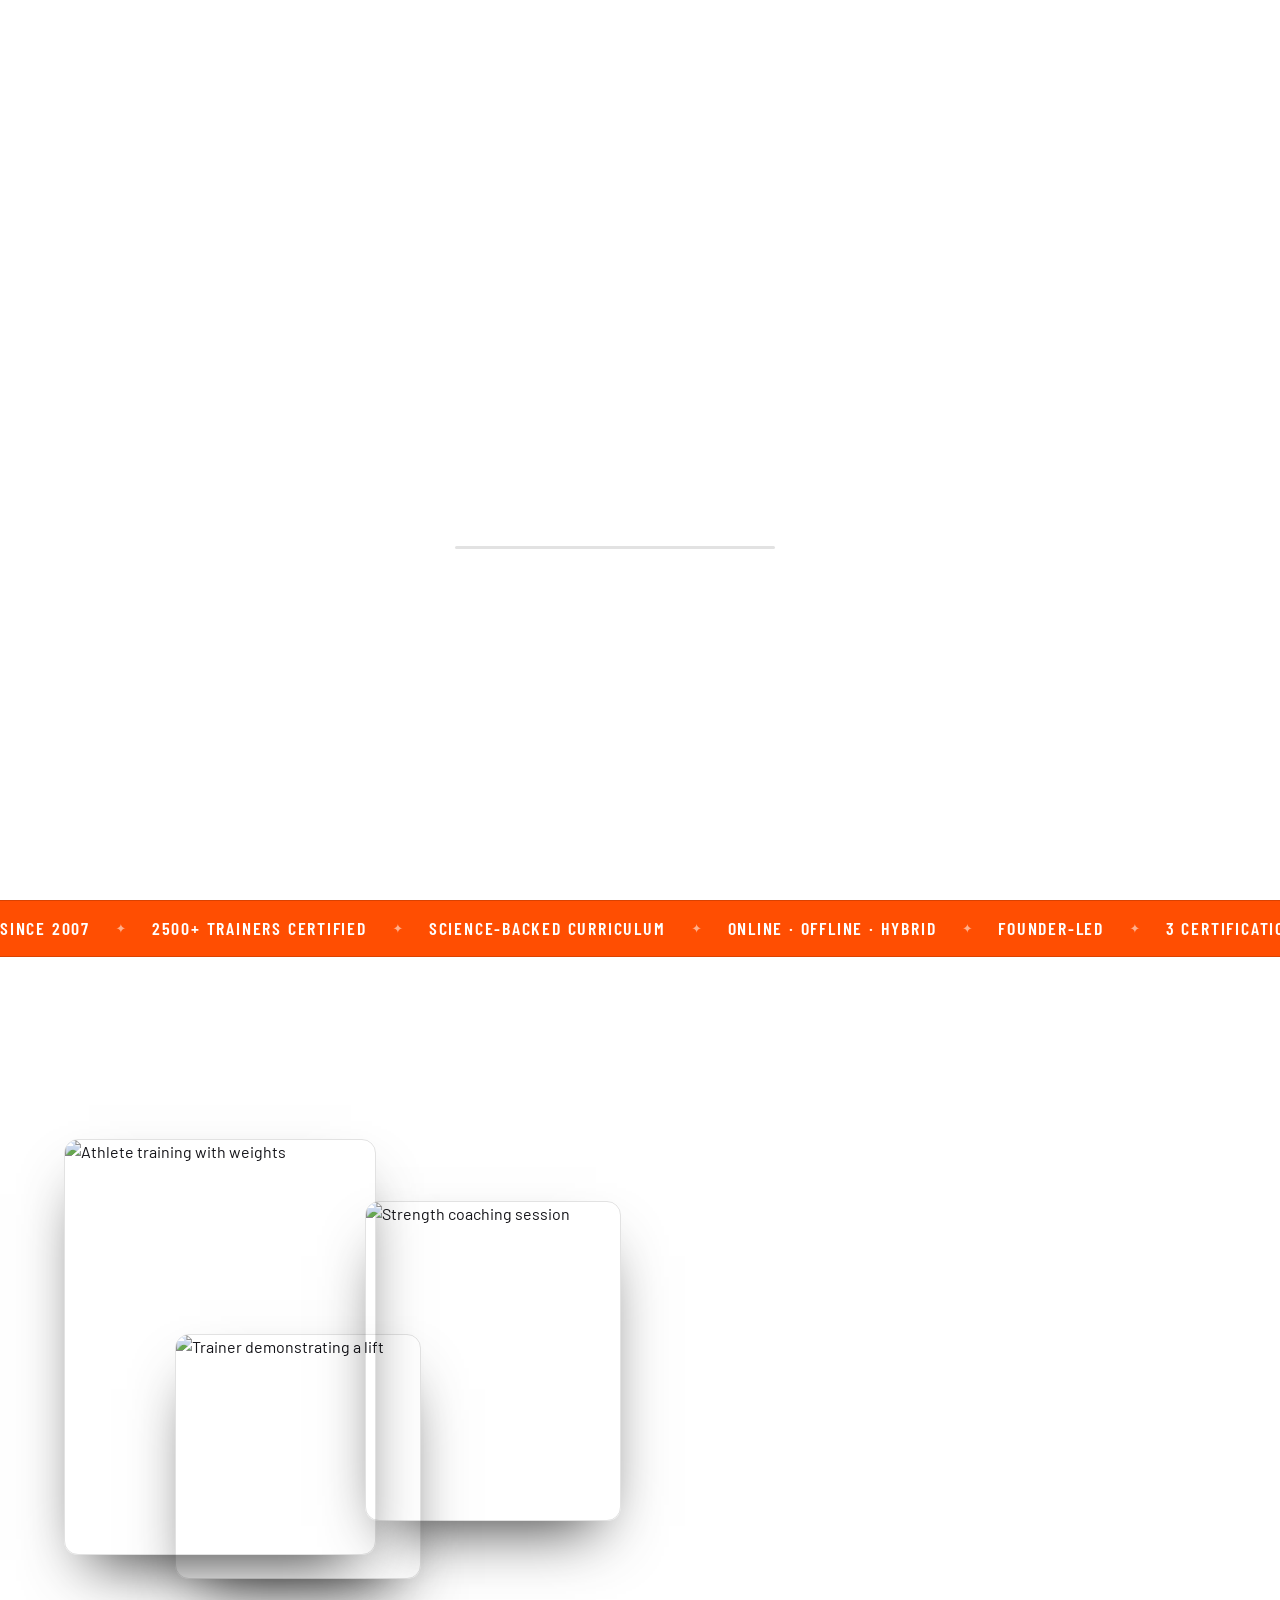
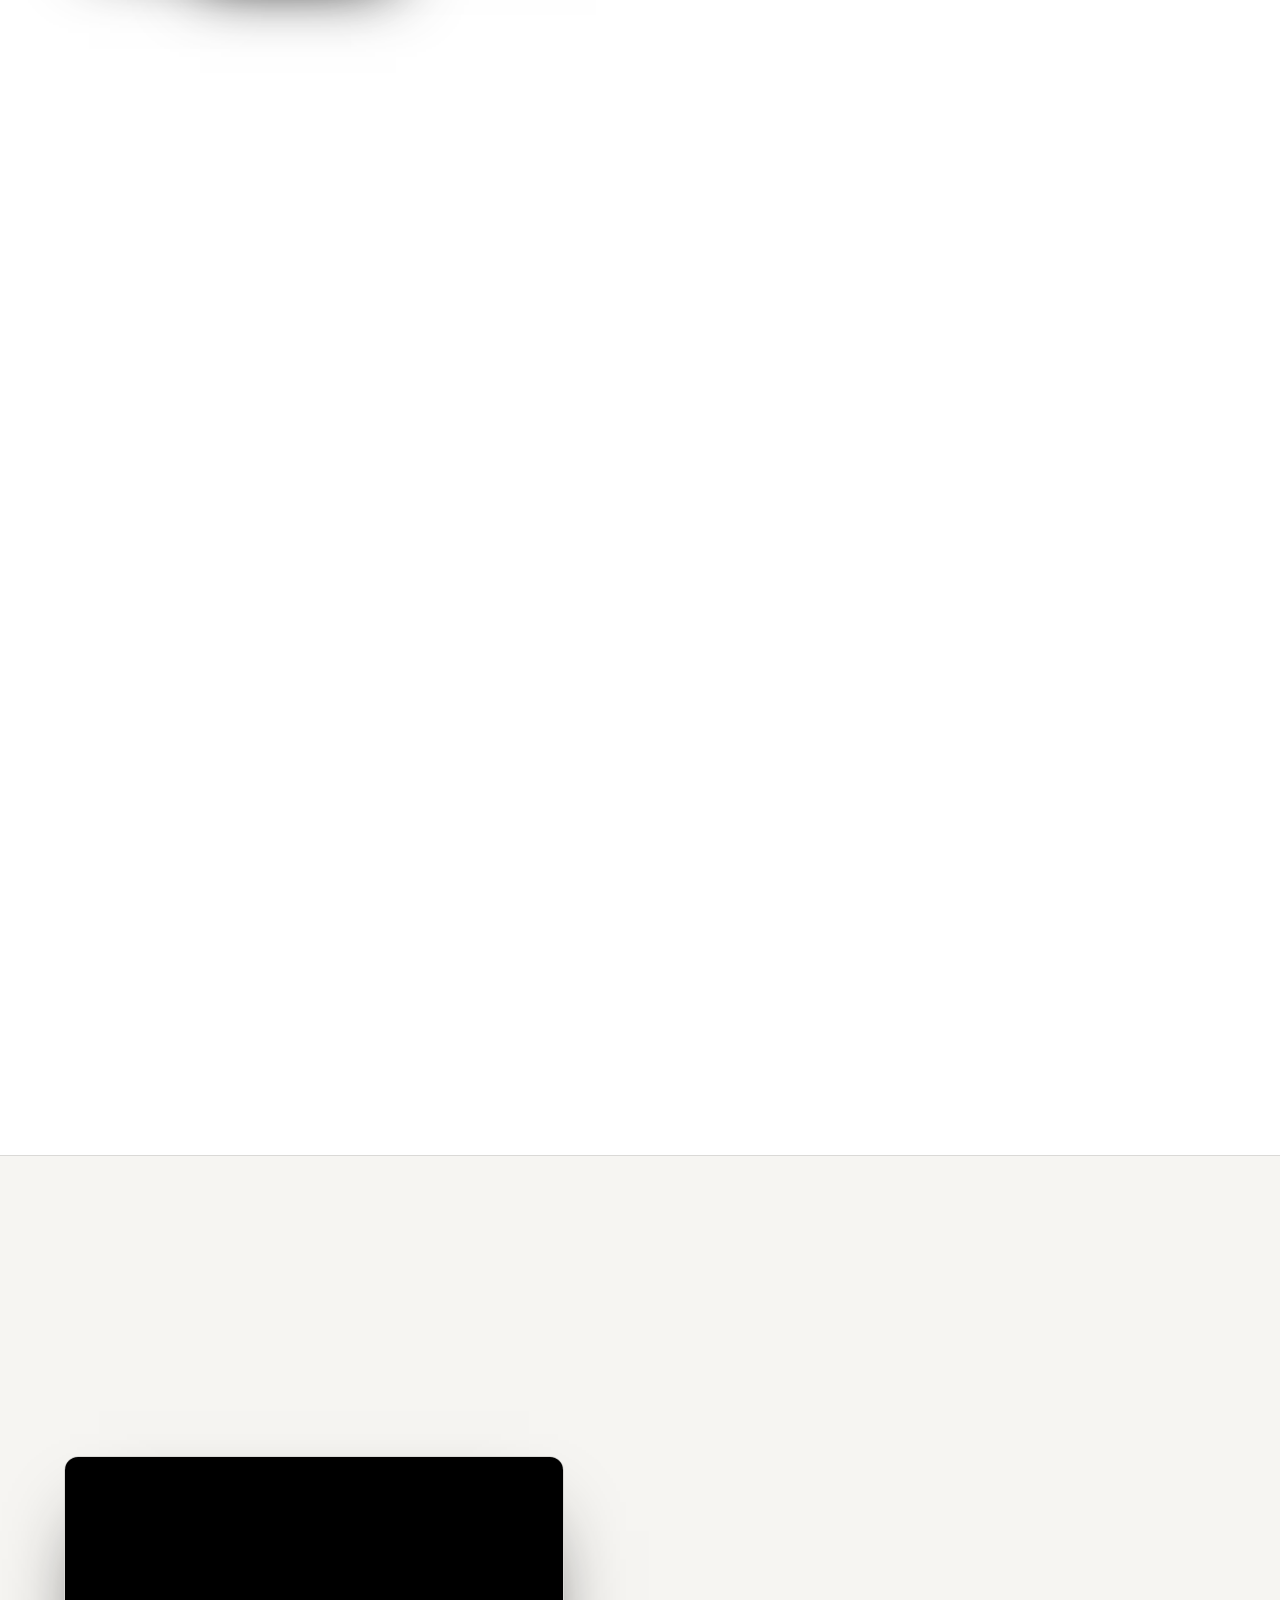
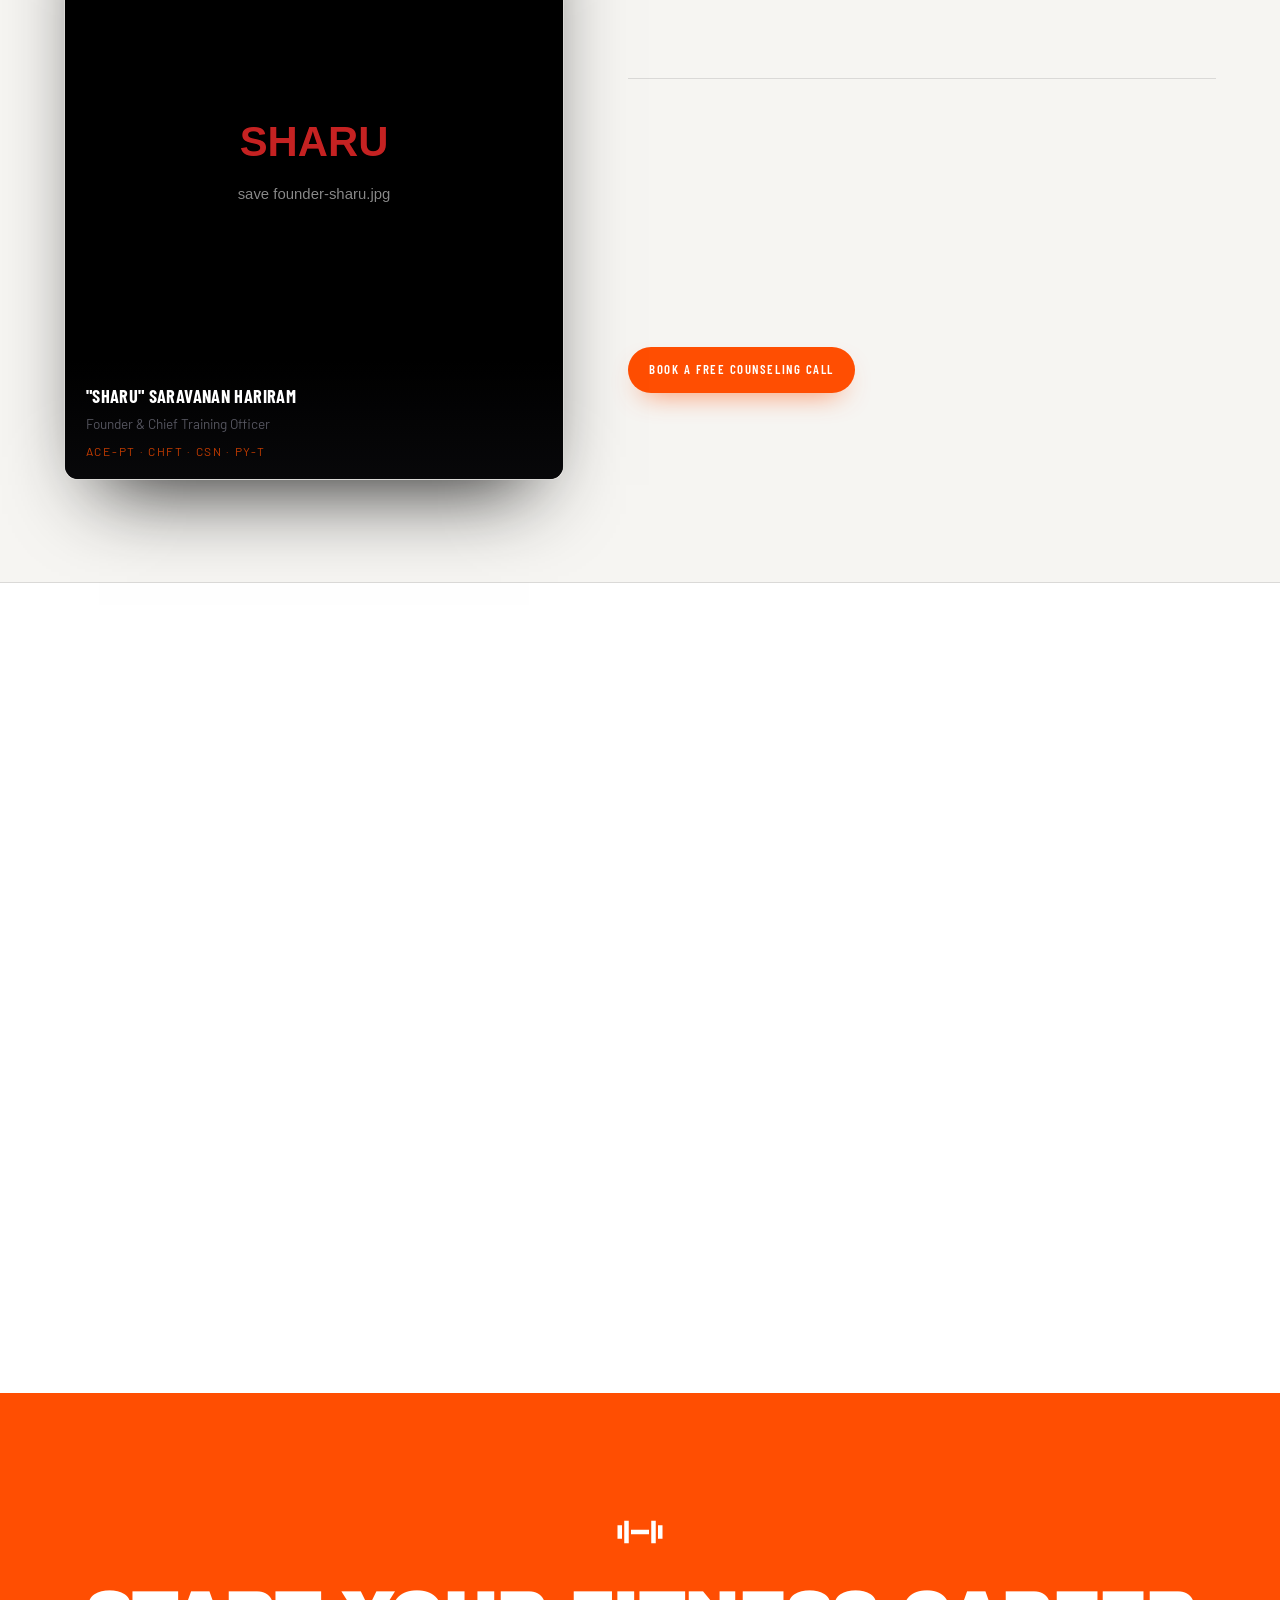
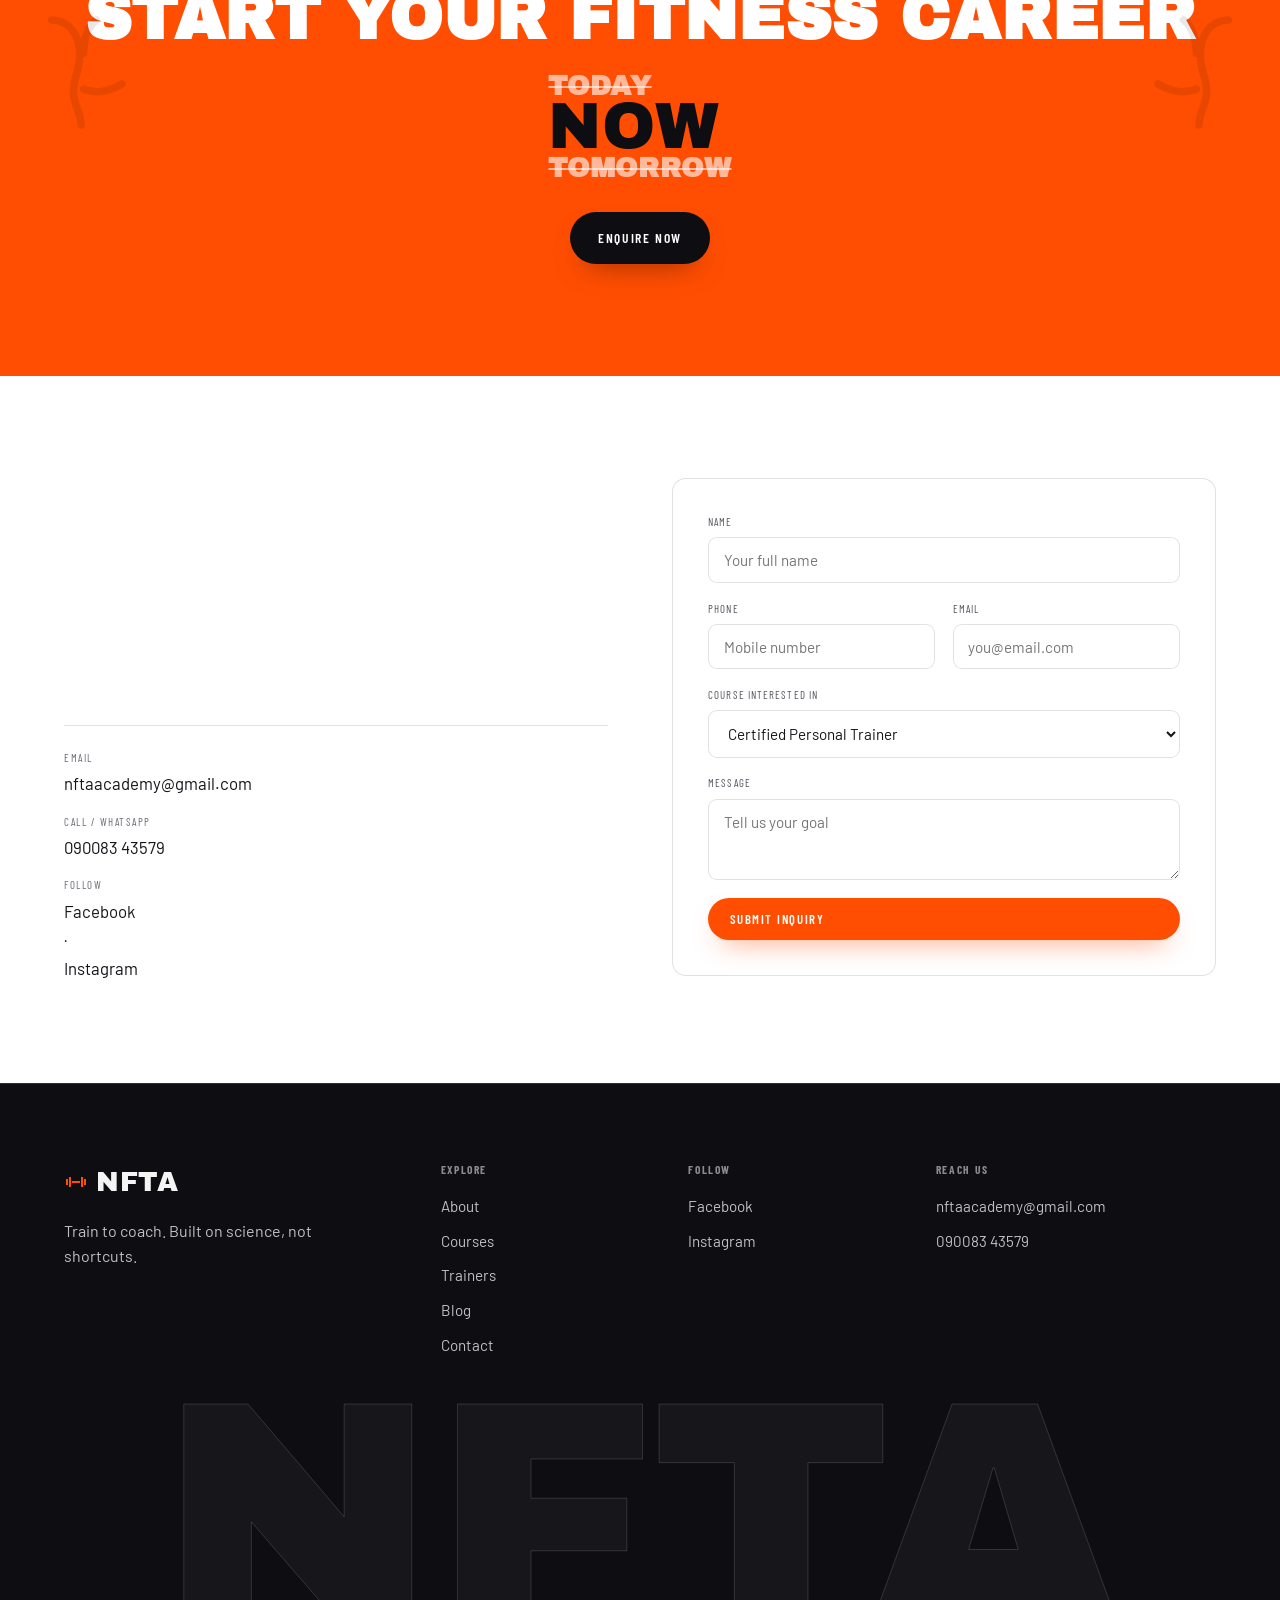
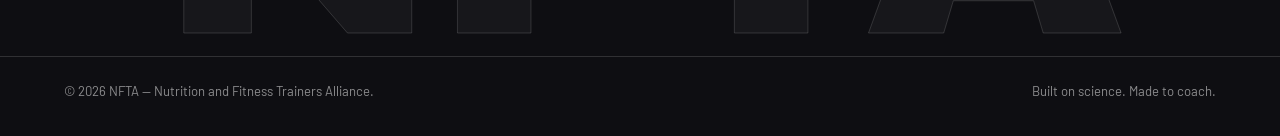
==== commit 331a9b83: "White/orange theme, glass header, motion, course detail pages + FAQs, blog" ====
--- a/index.html
+++ b/index.html
@@ -11,7 +11,7 @@
   <meta name="author" content="NFTA — Nutrition and Fitness Trainers Alliance" />
 
   <link rel="canonical" href="https://nfta.co.in/" />
-  <link rel="icon" href="data:image/svg+xml,%3Csvg xmlns='http://www.w3.org/2000/svg' viewBox='0 0 24 24'%3E%3Crect width='24' height='24' rx='5' fill='%230b0b0d'/%3E%3Cpath d='M2 9h2v6H2zM20 9h2v6h-2zM5 7h2v10H5zM17 7h2v10h-2zM8 11h8v2H8z' fill='%23e01e1e'/%3E%3C/svg%3E" />
+  <link rel="icon" href="data:image/svg+xml,%3Csvg xmlns='http://www.w3.org/2000/svg' viewBox='0 0 24 24'%3E%3Crect width='24' height='24' rx='5' fill='%230b0b0d'/%3E%3Cpath d='M2 9h2v6H2zM20 9h2v6h-2zM5 7h2v10H5zM17 7h2v10h-2zM8 11h8v2H8z' fill='%23ff4e02'/%3E%3C/svg%3E" />
 
   <!-- Open Graph / Twitter -->
   <meta property="og:title" content="NFTA | India's Premier Personal Trainer Academy" />
@@ -44,9 +44,9 @@
 
   <link rel="preconnect" href="https://fonts.googleapis.com" />
   <link rel="preconnect" href="https://fonts.gstatic.com" crossorigin />
-  <link href="https://fonts.googleapis.com/css2?family=Anton&family=Oswald:wght@400;500;600;700&family=Hanken+Grotesk:wght@400;500;600;700&display=swap" rel="stylesheet" />
-
-  <link rel="stylesheet" href="assets/css/styles.css" />
+  <link href="https://fonts.googleapis.com/css2?family=Archivo+Black&family=Barlow+Condensed:wght@500;600;700&family=Barlow:wght@400;500;600;700&display=swap" rel="stylesheet" />
+
+  <link rel="stylesheet" href="assets/css/styles.css?v=5" />
 </head>
 <body>
 
@@ -72,7 +72,7 @@
       <a href="index.html" aria-current="page">Home</a>
       <a href="about.html">About</a>
       <a href="courses.html">Courses</a>
-      <a href="trainers.html">Trainers</a>
+      <a href="trainers.html">Trainers</a><a href="blog.html">Blog</a>
     </nav>
     <a href="contact.html" class="btn btn--solid nav__cta">Contact Us</a>
     <button class="nav__burger" id="burger" aria-label="Menu" aria-expanded="false">
@@ -176,12 +176,12 @@
     <div class="prog-grid">
       <article class="prog" data-card>
         <div class="prog__img">
-          <img src="https://images.unsplash.com/photo-1584464491033-06628f3a6b7b?w=700&q=80&auto=format&fit=crop" alt="" />
+          <img src="https://images.unsplash.com/photo-1571019614242-c5c5dee9f50b?w=700&q=80&auto=format&fit=crop" alt="" />
         </div>
         <div class="prog__body">
           <h3>Certified Personal Trainer</h3>
           <p>Exercise science, movement, and client programming that holds up outside the classroom.</p>
-          <a href="courses.html" class="prog__link">Learn more <span>↗</span></a>
+          <a href="courses-personal-trainer.html" class="prog__link">Learn more <span>↗</span></a>
         </div>
       </article>
 
@@ -192,7 +192,7 @@
         <div class="prog__body">
           <h3>Weight Loss Nutritionist</h3>
           <p>Coach nutrition with evidence, not fads — for clients who need results, not trends.</p>
-          <a href="courses.html" class="prog__link">Learn more <span>↗</span></a>
+          <a href="courses-weight-loss-nutritionist.html" class="prog__link">Learn more <span>↗</span></a>
         </div>
       </article>
 
@@ -203,7 +203,7 @@
         <div class="prog__body">
           <h3>Contest-Prep &amp; Transformation</h3>
           <p>Competition-day programming, posing, and peak-week protocols for physique athletes.</p>
-          <a href="courses.html" class="prog__link">Learn more <span>↗</span></a>
+          <a href="courses-contest-prep.html" class="prog__link">Learn more <span>↗</span></a>
         </div>
       </article>
 
@@ -308,18 +308,18 @@
 
       <article class="plan" data-card>
         <header class="plan__head">
-          <h3>Plyometrics &amp; Power</h3>
-          <p class="plan__price"><span class="cur">₹</span>9,999</p>
-          <p class="plan__meta">2-day speciality workshop</p>
+          <h3>Contest-Prep &amp; Transformation</h3>
+          <p class="plan__price">Enquire</p>
+          <p class="plan__meta">Speciality physique certification</p>
         </header>
         <ul class="plan__list">
-          <li>Power, speed &amp; agility</li>
-          <li>Reactivity &amp; explosive strength</li>
-          <li>Hands-on practical training</li>
-          <li>For trainers, enthusiasts &amp; athletes</li>
-          <li>Certificate of completion</li>
+          <li>Off-season &amp; contest-prep programming</li>
+          <li>Peak-week protocols</li>
+          <li>Posing &amp; presentation coaching</li>
+          <li>Body composition &amp; physique assessment</li>
+          <li>Taught by an International Bodybuilder</li>
         </ul>
-        <a href="contact.html" class="btn btn--outline plan__cta">Book Now</a>
+        <a href="courses-contest-prep.html" class="btn btn--outline plan__cta">View Details</a>
       </article>
     </div>
   </section>
@@ -384,7 +384,6 @@
             <option>Certified Personal Trainer</option>
             <option>Weight Loss Nutritionist</option>
             <option>Contest-Prep &amp; Body Transformation</option>
-            <option>Plyometrics &amp; Power Training</option>
             <option>Not sure — need guidance</option>
           </select>
         </div>
@@ -412,7 +411,7 @@
         <h4>Explore</h4>
         <a href="about.html">About</a>
         <a href="courses.html">Courses</a>
-        <a href="trainers.html">Trainers</a>
+        <a href="trainers.html">Trainers</a><a href="blog.html">Blog</a>
         <a href="contact.html">Contact</a>
       </nav>
       <nav class="footer__nav" aria-label="Social">
@@ -438,6 +437,6 @@
   <!-- GSAP -->
   <script src="https://cdnjs.cloudflare.com/ajax/libs/gsap/3.12.5/gsap.min.js"></script>
   <script src="https://cdnjs.cloudflare.com/ajax/libs/gsap/3.12.5/ScrollTrigger.min.js"></script>
-  <script src="assets/js/main.js"></script>
+  <script src="assets/js/main.js?v=5"></script>
 </body>
 </html>
--- a/assets/css/styles.css
+++ b/assets/css/styles.css
@@ -3,28 +3,46 @@
    Design tokens. Swap --accent to NFTA orange (#ff4c00) later.
    ========================================================= */
 :root{
-  --bg:        #0b0b0d;
-  --bg-2:      #101013;
-  --surface:   #17171c;
-  --surface-2: #1e1e24;
-  --line:      rgba(255,255,255,.09);
-  --text:      #f3f3f4;
-  --muted:     #a2a2ac;
-  --muted-2:   #82828d;
-
-  /* ACCENT — change this one value to re-skin the whole site */
-  --accent:    #e01e1e;
-  --accent-hi: #ff3a3a;
-  --accent-dk: #a41414;
+  /* Light theme */
+  --bg:        #ffffff;
+  --bg-2:      #f6f5f2;
+  --surface:   #ffffff;
+  --surface-2: #f1f0ec;
+  --line:      rgba(18,18,22,.12);
+  --text:      #14141a;
+  --muted:     #55555f;
+  --muted-2:   #6b6b75;
+  --ink:       #0e0e12;   /* dark-band background */
+
+  /* Brand orange */
+  --accent:    #ff4e02;   /* fills, large display accents */
+  --accent-hi: #c43c00;   /* small orange TEXT on white (AA) + button hover */
+  --accent-dk: #cc3d00;
 
   --maxw: 1280px;
   --pad: clamp(1.25rem, 5vw, 5rem);
   --r: 14px;
 
-  --f-display: "Anton", "Oswald", sans-serif;
-  --f-head:    "Oswald", sans-serif;
-  --f-body:    "Hanken Grotesk", system-ui, sans-serif;
-}
+  --f-display: "Archivo Black", "Arial Black", sans-serif;
+  --f-head:    "Barlow Condensed", sans-serif;
+  --f-body:    "Barlow", system-ui, sans-serif;
+}
+
+/* ---- Dark bands: re-scope tokens to light text so sections that sit
+   over photography or need contrast stay legible on a white site ---- */
+.hero, .page-hero, .founder-feat, .footer{
+  color:var(--text);
+  --text:#f4f4f5;
+  --muted:rgba(255,255,255,.74);
+  --muted-2:rgba(255,255,255,.52);
+  --line:rgba(255,255,255,.14);
+  --surface:#17171c; --surface-2:#1e1e24;
+  --accent-hi:#ff7a3d;   /* bright orange text on dark */
+}
+.footer{ background:var(--ink); }
+.founder__photo figcaption{ color:#fff; }
+.founder__photo figcaption span{ color:rgba(255,255,255,.72); }
+.founder__photo figcaption em{ color:#ff7a3d; }
 
 /* ---------- Reset ---------- */
 *,*::before,*::after{ box-sizing:border-box; margin:0; padding:0; }
@@ -92,7 +110,7 @@
 }
 .btn:hover{ transform:translateY(-3px); }
 .btn:active{ transform:translateY(-1px); transition-duration:.08s; }
-.btn--solid{ background:var(--accent); color:#fff; box-shadow:0 12px 28px -14px rgba(224,30,30,.8); }
+.btn--solid{ background:var(--accent); color:#fff; box-shadow:0 12px 28px -14px rgba(255,78,2,.8); }
 .btn--solid:hover{ background:var(--accent-hi); }
 .btn--outline{ border-color:var(--line); color:var(--text); }
 .btn--outline:hover{ border-color:var(--accent); color:var(--accent-hi); }
@@ -121,24 +139,34 @@
   position:fixed; inset:0 0 auto 0; z-index:100;
   display:flex; align-items:center; justify-content:space-between;
   gap:1.5rem;
-  padding:1rem var(--pad);
+  padding:1.05rem var(--pad);
+  /* frosted glass over the hero */
+  background:rgba(12,12,16,.32);
+  -webkit-backdrop-filter:blur(16px) saturate(1.4);
+  backdrop-filter:blur(16px) saturate(1.4);
+  border-bottom:1px solid rgba(255,255,255,.14);
   transition:background .4s, border-color .4s, box-shadow .4s;
-  border-bottom:1px solid transparent;
+  color:var(--text);
+  --text:#ffffff;                 /* light over the hero image */
+  --muted:rgba(255,255,255,.9);
 }
 .nav.is-stuck{
-  background:rgba(11,11,13,.82);
-  backdrop-filter:blur(14px);
+  background:rgba(255,255,255,.7);
+  -webkit-backdrop-filter:blur(20px) saturate(1.5);
+  backdrop-filter:blur(20px) saturate(1.5);
   border-bottom-color:var(--line);
-  box-shadow:0 10px 30px -20px rgba(0,0,0,.9);
+  box-shadow:0 12px 34px -22px rgba(0,0,0,.4);
+  --text:#14141a;                 /* dark on the white bar */
+  --muted:#3a3a44;
 }
 .nav__brand{ display:flex; align-items:center; gap:.5rem; color:var(--text); }
 .nav__mark{ color:var(--accent); }
-.nav__name{ font-family:var(--f-display); font-size:1.5rem; letter-spacing:.02em; }
-.nav__links{ display:flex; gap:2rem; margin-left:auto; }
+.nav__name{ font-family:var(--f-display); font-size:1.7rem; letter-spacing:.02em; }
+.nav__links{ display:flex; gap:2.4rem; margin-left:auto; }
 .nav__links a{
   font-family:var(--f-head); text-transform:uppercase;
-  letter-spacing:.14em; font-size:.78rem; font-weight:500; color:var(--muted);
-  position:relative; padding:.2rem 0; transition:color .25s;
+  letter-spacing:.1em; font-size:1.02rem; font-weight:600; color:var(--muted);
+  position:relative; padding:.25rem 0; transition:color .25s;
 }
 .nav__links a::after{
   content:""; position:absolute; left:0; bottom:-3px; height:2px; width:100%;
@@ -159,8 +187,8 @@
 .hero__scrim{
   position:absolute; inset:0;
   background:
-    linear-gradient(180deg, rgba(11,11,13,.55) 0%, rgba(11,11,13,.1) 32%, rgba(11,11,13,.35) 60%, var(--bg) 99%),
-    linear-gradient(90deg, rgba(11,11,13,.7) 0%, transparent 55%);
+    linear-gradient(180deg, rgba(8,8,10,.6) 0%, rgba(8,8,10,.15) 34%, rgba(8,8,10,.5) 68%, rgba(8,8,10,.92) 100%),
+    linear-gradient(90deg, rgba(8,8,10,.72) 0%, transparent 58%);
 }
 .hero__inner{
   position:relative; z-index:1; width:100%;
@@ -249,10 +277,14 @@
   overflow:hidden; display:flex; flex-direction:column;
   transition:transform .4s cubic-bezier(.2,.7,.2,1), border-color .4s;
 }
-.prog:hover{ transform:translateY(-6px); border-color:rgba(224,30,30,.5); }
+.prog:hover{ transform:translateY(-6px); border-color:rgba(255,78,2,.5); }
 .prog__img{ aspect-ratio:4/5; overflow:hidden; position:relative; }
-.prog__img img{ width:100%; height:100%; object-fit:cover; filter:grayscale(.4) brightness(.85); transition:transform .6s, filter .5s; }
+.prog__img img{ width:100%; height:100%; object-fit:cover; filter:grayscale(.4) brightness(.85);
+  clip-path:inset(0 0 0 100%); transform:scale(1.08);
+  transition:clip-path .9s cubic-bezier(.2,.7,.2,1), transform .8s cubic-bezier(.2,.7,.2,1), filter .5s ease; }
+[data-card].is-in .prog__img img{ clip-path:inset(0 0 0 0); transform:scale(1); }
 .prog:hover .prog__img img{ transform:scale(1.06); filter:grayscale(0) brightness(1); }
+.no-js .prog__img img{ clip-path:none; transform:none; }
 .prog__body{ padding:1.2rem 1.15rem 1.4rem; display:flex; flex-direction:column; gap:.5rem; flex:1; }
 .prog__body h3{ font-family:var(--f-head); text-transform:uppercase; font-size:1.02rem; letter-spacing:.03em; line-height:1.1; }
 .prog__body p{ color:var(--muted); font-size:.9rem; flex:1; }
@@ -299,7 +331,7 @@
   position:relative; transition:transform .4s, border-color .4s;
 }
 .plan:hover{ transform:translateY(-6px); }
-.plan--feature{ background:linear-gradient(180deg, rgba(224,30,30,.14), var(--surface) 60%); border-color:var(--accent); box-shadow:0 30px 70px -40px rgba(224,30,30,.7); }
+.plan--feature{ background:linear-gradient(180deg, rgba(255,78,2,.14), var(--surface) 60%); border-color:var(--accent); box-shadow:0 30px 70px -40px rgba(255,78,2,.7); }
 .plan__badge{
   position:absolute; top:-.8rem; left:1.8rem;
   background:var(--accent); color:#fff;
@@ -323,26 +355,27 @@
    ========================================================= */
 .cta{
   position:relative; overflow:hidden;
-  background:radial-gradient(120% 140% at 50% 0%, #16161b 0%, var(--bg) 70%);
-  border-block:1px solid var(--line);
+  background:var(--accent);
   display:flex; flex-direction:column; align-items:center; gap:2rem;
   padding:clamp(4rem,9vw,7rem) var(--pad);
-  text-align:center;
-}
-.cta__flex{ position:absolute; top:50%; transform:translateY(-50%); width:clamp(70px,10vw,130px); color:rgba(255,255,255,.05); }
+  text-align:center; color:#fff;
+}
+.cta__flex{ position:absolute; top:50%; transform:translateY(-50%); width:clamp(70px,10vw,130px); color:rgba(0,0,0,.09); }
 .cta__flex--l{ left:2%; }
 .cta__flex--r{ right:2%; }
 .cta__inner{ display:flex; align-items:center; gap:1.4rem; flex-wrap:wrap; justify-content:center; }
-.cta__icon{ color:var(--text); }
+.cta__icon{ color:#fff; }
 .cta__text{
   font-family:var(--f-display); text-transform:uppercase;
   font-size:clamp(1.8rem,5vw,4rem); line-height:.95; letter-spacing:.01em;
   display:flex; align-items:center; gap:.4em; flex-wrap:wrap; justify-content:center;
 }
 .cta__stack{ display:inline-flex; flex-direction:column; align-items:flex-start; line-height:.9; }
-.cta__stack s{ color:var(--muted-2); font-size:.42em; text-decoration-thickness:2px; }
-.cta__stack b{ color:var(--accent); font-weight:400; }
+.cta__stack s{ color:rgba(255,255,255,.6); font-size:.42em; text-decoration-thickness:2px; }
+.cta__stack b{ color:var(--ink); font-weight:400; }
 .cta__btn{ font-size:.85rem; padding:1.05em 2em; }
+.cta .btn--solid{ background:var(--ink); color:#fff; box-shadow:0 14px 30px -16px rgba(0,0,0,.5); }
+.cta .btn--solid:hover{ background:#000; }
 
 /* =========================================================
    CONTACT
@@ -372,7 +405,7 @@
 /* =========================================================
    FOOTER
    ========================================================= */
-.footer{ background:var(--bg-2); border-top:1px solid var(--line); overflow:hidden; }
+.footer{ background:var(--ink); border-top:1px solid var(--line); overflow:hidden; }
 .footer__cols{
   max-width:var(--maxw); margin:0 auto; padding:clamp(3rem,6vw,5rem) var(--pad) 2rem;
   display:grid; grid-template-columns:1.6fr 1fr 1fr 1.3fr; gap:2rem;
@@ -427,9 +460,11 @@
   .nav__burger{ display:flex; }
   .nav.mobile-open .nav__links{
     display:flex; position:absolute; top:100%; left:0; right:0; flex-direction:column;
-    background:rgba(11,11,13,.97); backdrop-filter:blur(14px); padding:1.5rem var(--pad); gap:1.3rem;
+    background:rgba(255,255,255,.98); backdrop-filter:blur(14px); padding:1.5rem var(--pad); gap:1.3rem;
     border-bottom:1px solid var(--line);
+    --muted:#55555f;
   }
+  .nav.mobile-open .nav__links a{ color:#14141a; }
   .plans{ grid-template-columns:1fr; max-width:440px; }
   .plan--feature{ order:-1; }
   .contact__grid{ grid-template-columns:1fr; }
@@ -453,15 +488,16 @@
 .cursor-dot,.cursor-ring{
   position:fixed; top:0; left:0; z-index:9999; pointer-events:none;
   border-radius:50%; opacity:0; transition:opacity .3s ease;
-}
-.cursor-dot{ width:7px; height:7px; background:var(--accent); }
+  mix-blend-mode:difference;   /* stays visible on white, dark, and orange */
+}
+.cursor-dot{ width:7px; height:7px; background:#fff; }
 .cursor-ring{
-  width:42px; height:42px; border:1.5px solid rgba(255,255,255,.55);
+  width:42px; height:42px; border:1.6px solid #fff;
   transition:opacity .3s ease, scale .28s cubic-bezier(.2,.7,.2,1), background .28s ease, border-color .28s ease;
 }
 .has-cursor.cursor-ready .cursor-dot,
 .has-cursor.cursor-ready .cursor-ring{ opacity:1; }
-.cursor-ring.is-active{ scale:1.7; background:rgba(224,30,30,.12); border-color:var(--accent); }
+.cursor-ring.is-active{ scale:1.7; background:rgba(255,255,255,.2); border-color:#fff; }
 .cursor-dot.is-active{ scale:0; }
 .cursor-ring.is-down{ scale:.8; }
 
@@ -509,7 +545,7 @@
 }
 .founder-feat::before{
   content:""; position:absolute; left:-10%; top:10%; width:55%; height:80%;
-  background:radial-gradient(circle, rgba(224,30,30,.18), transparent 68%); pointer-events:none;
+  background:radial-gradient(circle, rgba(255,78,2,.18), transparent 68%); pointer-events:none;
 }
 .founder-feat__grid{
   max-width:var(--maxw); margin:0 auto; padding:clamp(3rem,6vw,5rem) var(--pad);
@@ -562,8 +598,12 @@
 .course:last-child{ border-bottom:1px solid var(--line); }
 .course--flip .course__media{ order:2; }
 .course__media{ border-radius:var(--r); overflow:hidden; border:1px solid var(--line); position:relative; }
-.course__media img{ width:100%; aspect-ratio:4/3; object-fit:cover; filter:grayscale(.35) brightness(.9); transition:transform .6s, filter .5s; }
+.course__media img{ width:100%; aspect-ratio:4/3; object-fit:cover; filter:grayscale(.35) brightness(.9);
+  clip-path:inset(0 0 0 100%); transform:scale(1.08);
+  transition:clip-path .9s cubic-bezier(.2,.7,.2,1), transform .8s cubic-bezier(.2,.7,.2,1), filter .5s ease; }
+.course.is-in .course__media img{ clip-path:inset(0 0 0 0); transform:scale(1); }
 .course:hover .course__media img{ transform:scale(1.05); filter:grayscale(0) brightness(1); }
+.no-js .course__media img{ clip-path:none; transform:none; }
 .course__tag{ font-family:var(--f-head); text-transform:uppercase; letter-spacing:.14em; font-size:.7rem; color:var(--accent-hi); }
 .course__title{ font-family:var(--f-head); text-transform:uppercase; font-size:clamp(1.5rem,3vw,2.2rem); line-height:1.05; margin:.4rem 0 .8rem; }
 .course__desc{ color:var(--muted); max-width:52ch; }
@@ -574,6 +614,8 @@
 .course__price{ font-family:var(--f-display); font-size:2.2rem; line-height:1; }
 .course__price .cur{ font-size:1.1rem; color:var(--muted); vertical-align:top; }
 .course__price small{ display:block; font-family:var(--f-body); font-size:.72rem; letter-spacing:.02em; color:var(--muted); margin-top:.2rem; }
+.course__more{ font-family:var(--f-head); text-transform:uppercase; letter-spacing:.08em; font-size:.82rem; font-weight:600; color:var(--accent-hi); transition:color .25s; }
+.course__more:hover{ color:var(--accent); }
 
 /* ---- Trainers ---- */
 .trainer{
@@ -609,6 +651,39 @@
 .no-js .faq__a{ height:auto; }
 .faq__a p{ color:var(--muted); font-size:.95rem; padding:.2rem 1.4rem 1.3rem; }
 
+/* ---- Blog ---- */
+.blog-cats{ display:flex; flex-wrap:wrap; gap:.7rem; margin-bottom:2.5rem; }
+.blog-cat{
+  font-family:var(--f-head); text-transform:uppercase; letter-spacing:.08em; font-size:.82rem; font-weight:600;
+  padding:.55em 1.1em; border-radius:100px; border:1.5px solid var(--line); background:transparent; color:var(--muted);
+  transition:background .25s, color .25s, border-color .25s;
+}
+.blog-cat:hover{ border-color:var(--accent); color:var(--accent-hi); }
+.blog-cat.is-active{ background:var(--accent); border-color:var(--accent); color:#fff; }
+
+.blog-grid{ display:grid; grid-template-columns:repeat(3,1fr); gap:1.4rem; }
+.post{
+  display:flex; flex-direction:column; background:var(--surface); border:1px solid var(--line); border-radius:var(--r);
+  overflow:hidden; transition:transform .4s cubic-bezier(.2,.7,.2,1), border-color .4s, box-shadow .4s;
+}
+.post:hover{ transform:translateY(-6px); border-color:rgba(255,78,2,.5); box-shadow:0 24px 50px -34px rgba(0,0,0,.4); }
+.post__img{ aspect-ratio:16/10; overflow:hidden; }
+.post__img img{ width:100%; height:100%; object-fit:cover; transition:transform .6s; }
+.post:hover .post__img img{ transform:scale(1.05); }
+.post__body{ padding:1.3rem 1.3rem 1.5rem; display:flex; flex-direction:column; gap:.6rem; flex:1; }
+.post__tag{ font-family:var(--f-head); text-transform:uppercase; letter-spacing:.1em; font-size:.68rem; font-weight:600; color:var(--accent-hi); }
+.post__title{ font-family:var(--f-head); text-transform:uppercase; font-size:1.2rem; line-height:1.1; letter-spacing:.01em; }
+.post__excerpt{ color:var(--muted); font-size:.92rem; flex:1; }
+.post__meta{ display:flex; align-items:center; justify-content:space-between; margin-top:.4rem; }
+.post__meta span{ font-size:.78rem; color:var(--muted-2); }
+.post__link{ font-family:var(--f-head); text-transform:uppercase; letter-spacing:.08em; font-size:.78rem; font-weight:600; color:var(--accent-hi); display:inline-flex; gap:.35em; }
+.post__link span{ transition:transform .3s; }
+.post:hover .post__link span{ transform:translateX(3px); }
+.blog-note{ margin-top:2.5rem; color:var(--muted-2); font-size:.9rem; text-align:center; }
+
+@media (max-width:960px){ .blog-grid{ grid-template-columns:repeat(2,1fr); } }
+@media (max-width:600px){ .blog-grid{ grid-template-columns:1fr; max-width:420px; margin-inline:auto; } }
+
 /* ---- Section title (inner) ---- */
 .h-block{ font-family:var(--f-display); text-transform:uppercase; font-weight:400; font-size:clamp(2rem,5vw,3.4rem); line-height:.95; margin-bottom:2rem; }
 .h-block .accent{ color:var(--accent); }
@@ -628,5 +703,6 @@
 @media (prefers-reduced-motion:reduce){
   *{ animation-duration:.001ms !important; transition-duration:.001ms !important; scroll-behavior:auto !important; }
   [data-reveal],[data-card]{ opacity:1 !important; transform:none !important; clip-path:none !important; }
+  .prog__img img,.course__media img{ clip-path:none !important; transform:none !important; }
   .hero__display .w{ transform:none !important; }
 }
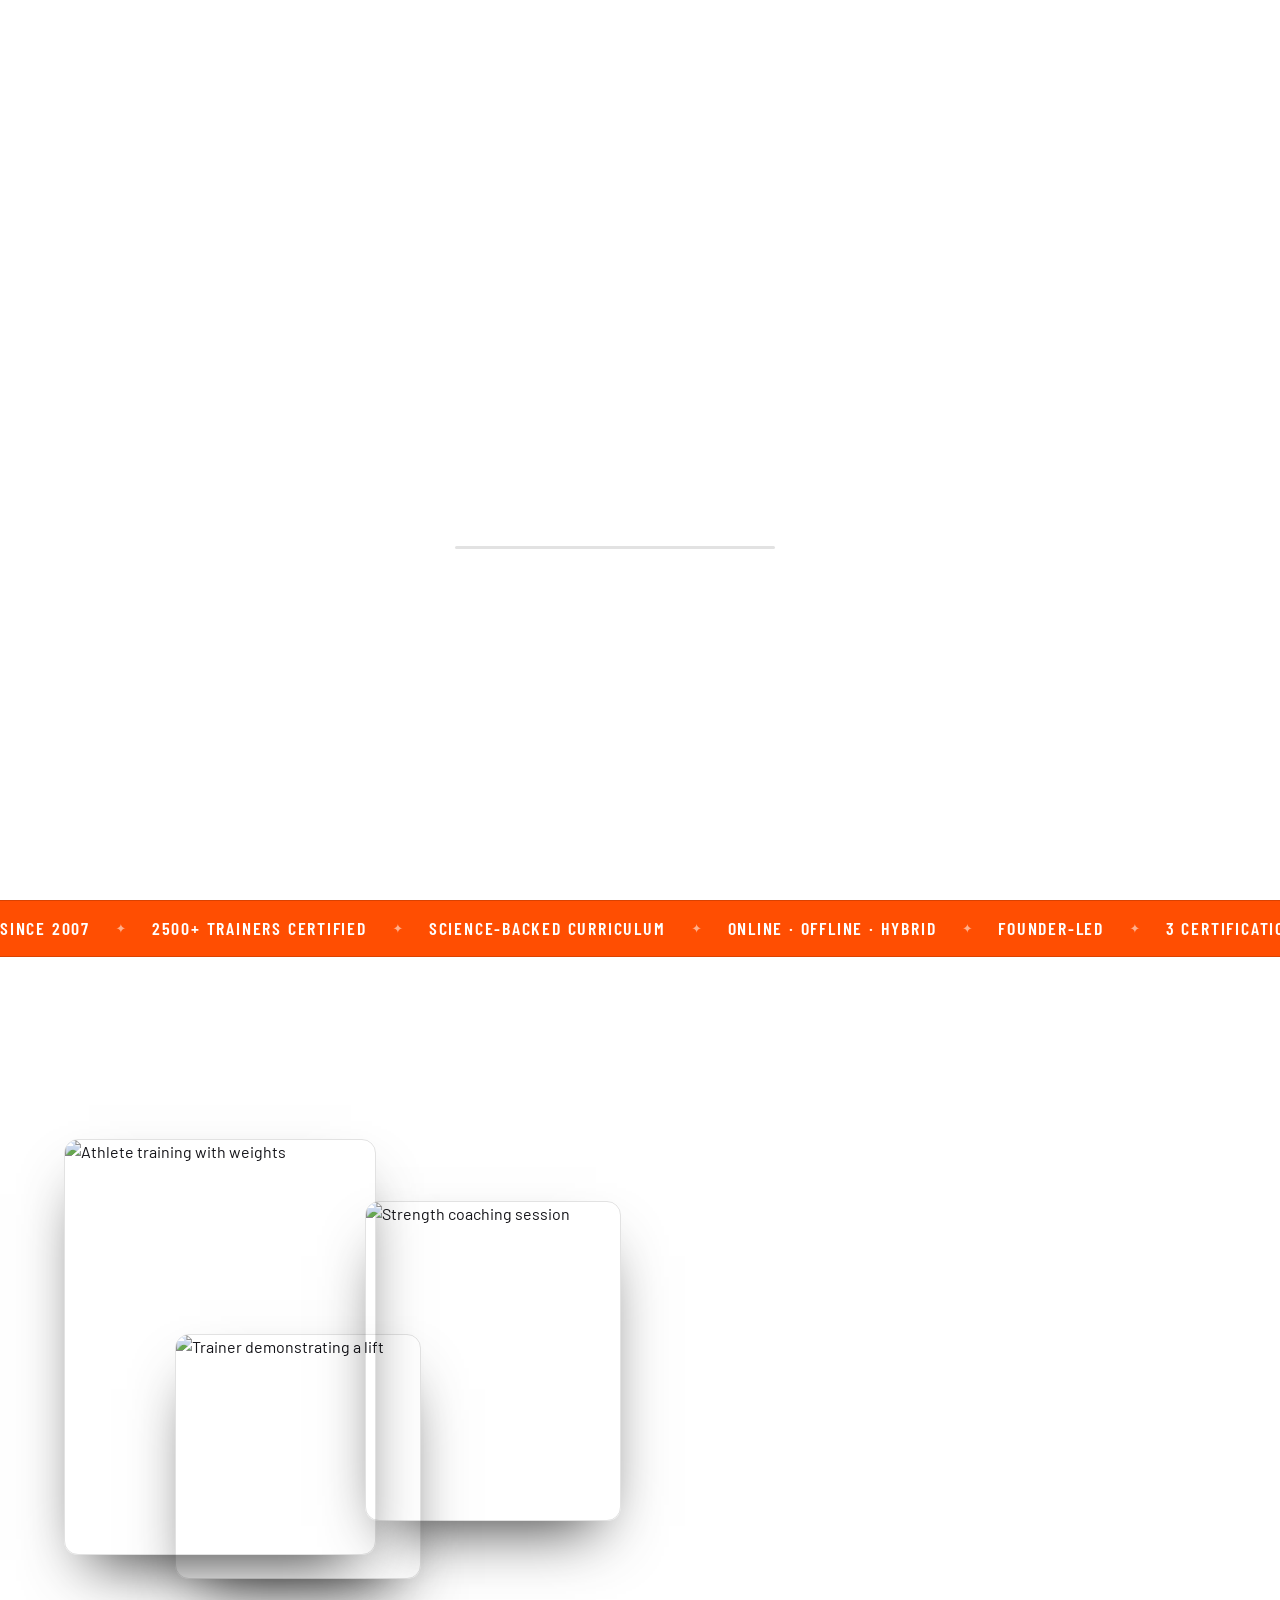
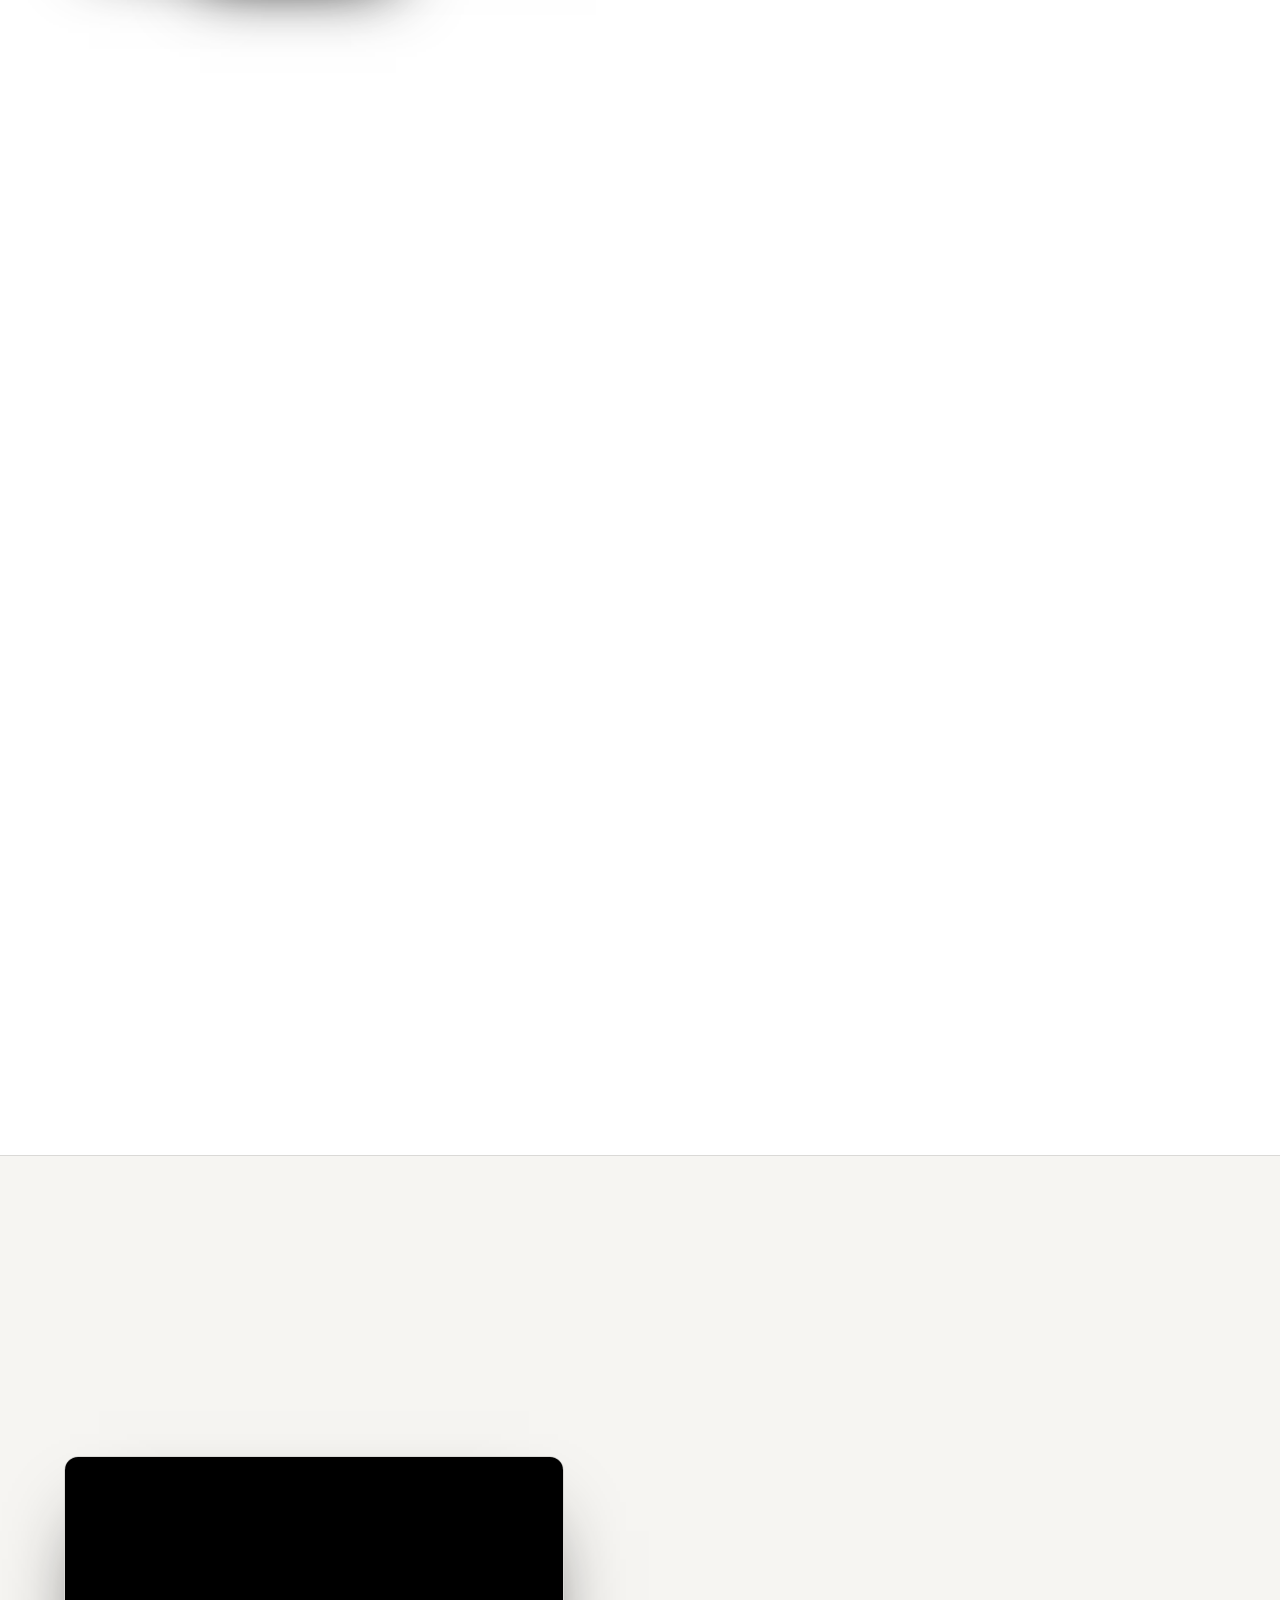
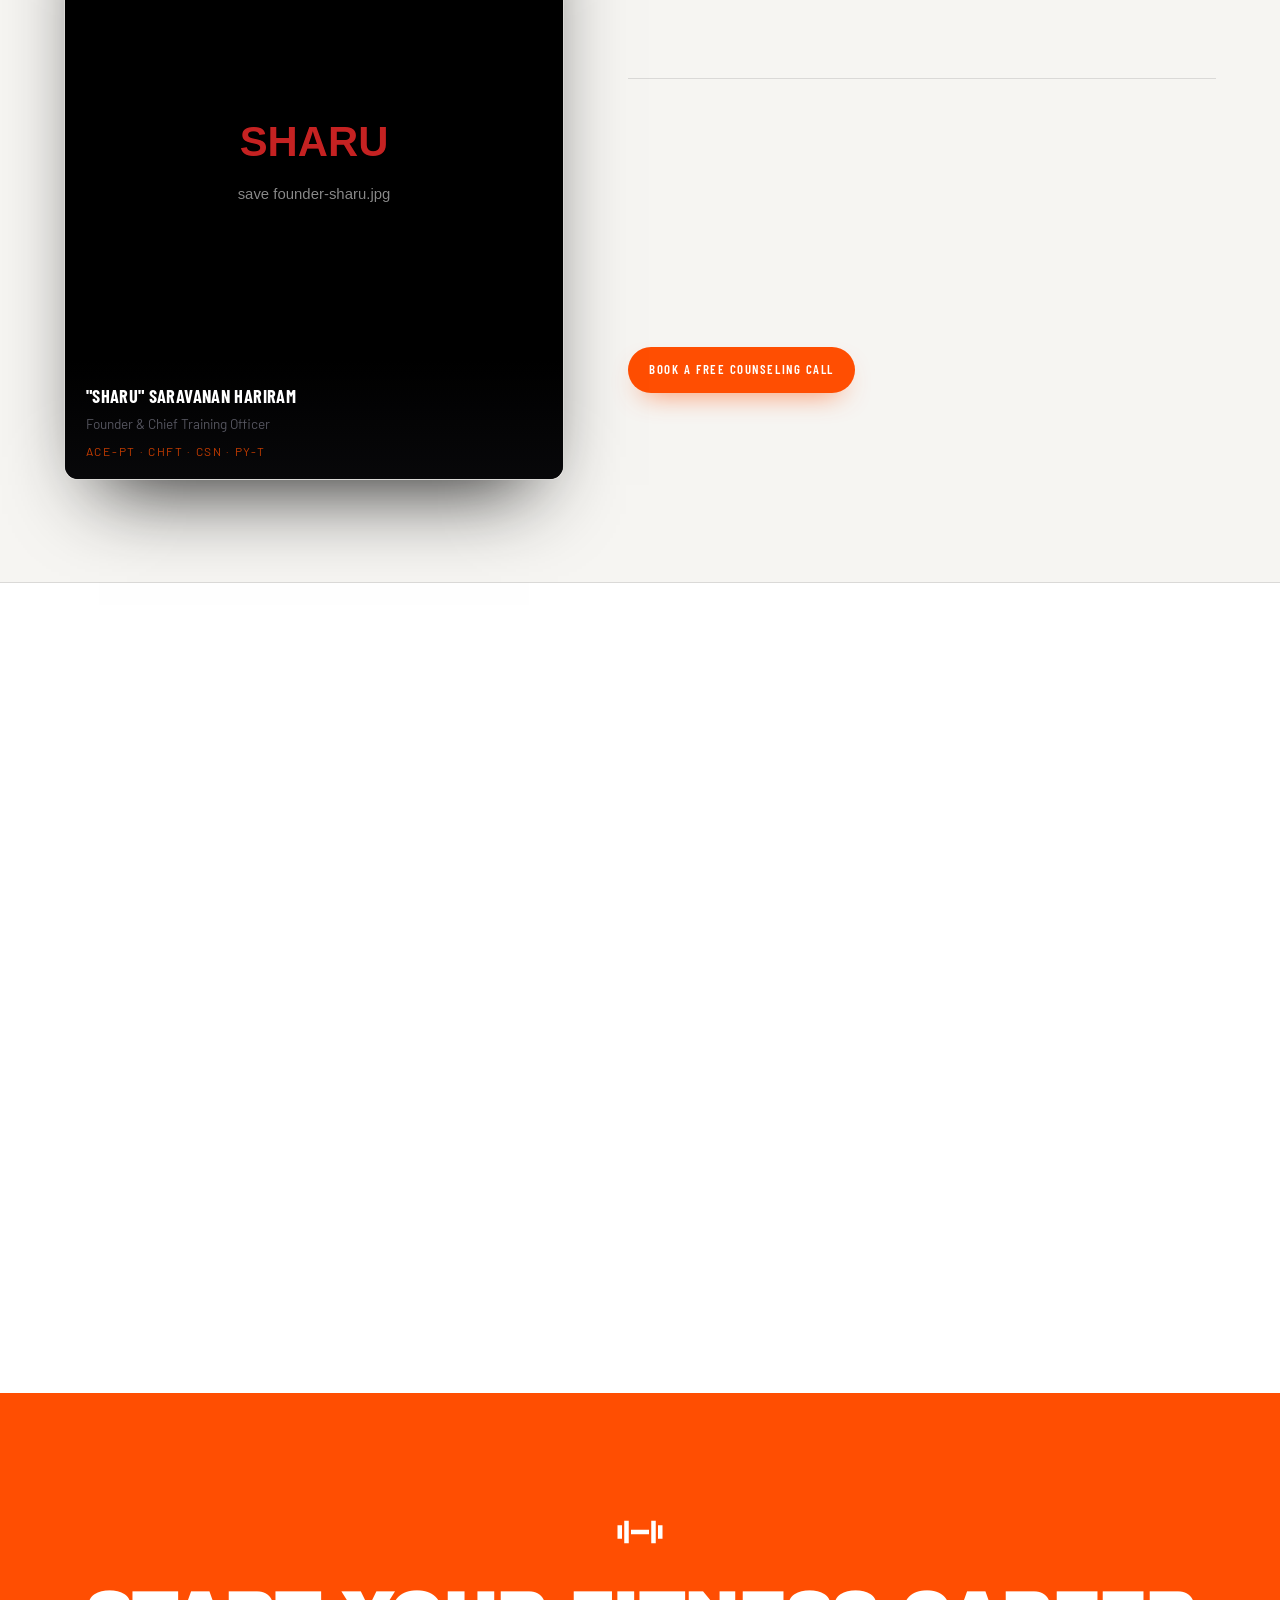
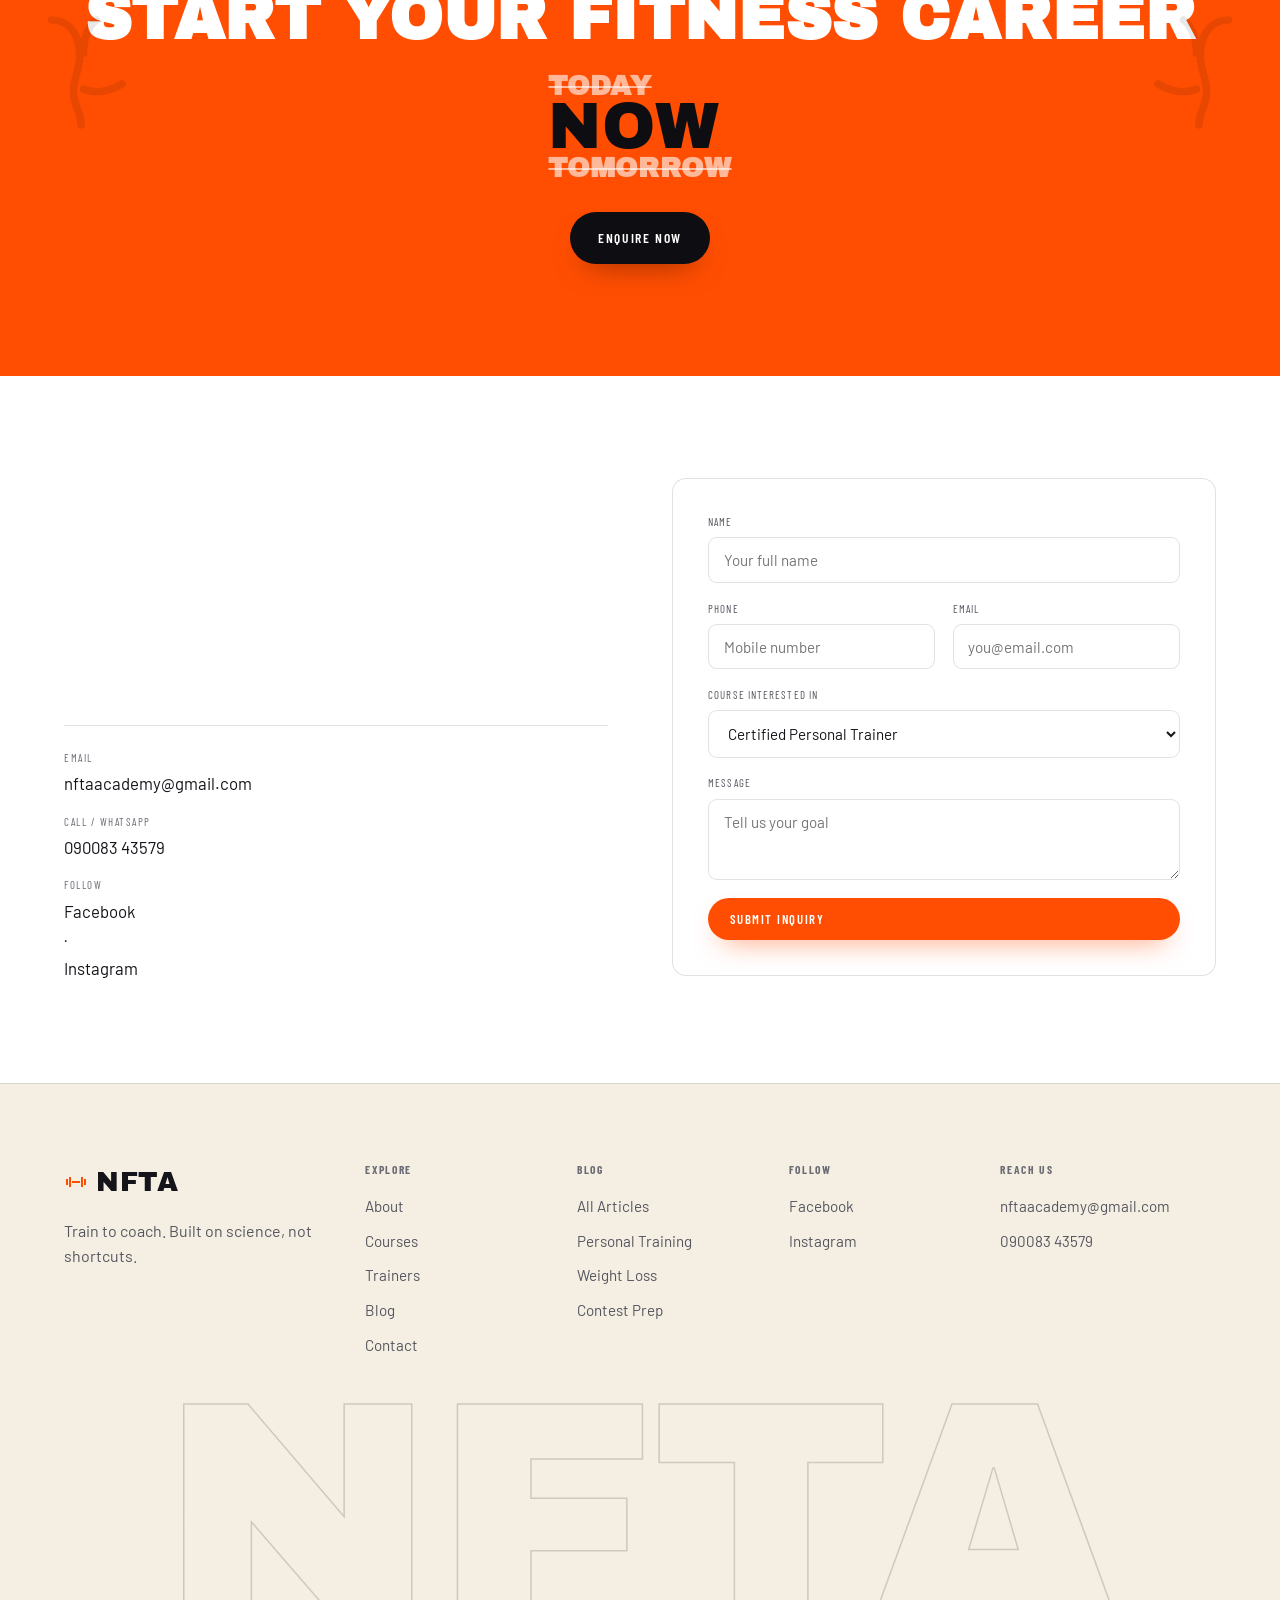
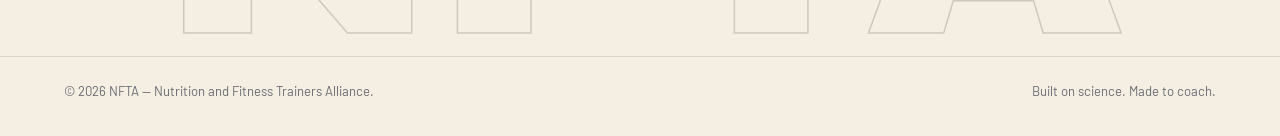
==== commit 299a7eb5: "Footer: cream background, Blog menu column, orange NFTA wordmark on hover" ====
--- a/index.html
+++ b/index.html
@@ -46,7 +46,7 @@
   <link rel="preconnect" href="https://fonts.gstatic.com" crossorigin />
   <link href="https://fonts.googleapis.com/css2?family=Archivo+Black&family=Barlow+Condensed:wght@500;600;700&family=Barlow:wght@400;500;600;700&display=swap" rel="stylesheet" />
 
-  <link rel="stylesheet" href="assets/css/styles.css?v=5" />
+  <link rel="stylesheet" href="assets/css/styles.css?v=7" />
 </head>
 <body>
 
@@ -61,7 +61,7 @@
   <a class="skip" href="#top">Skip to content</a>
 
   <!-- ============ NAV ============ -->
-  <header class="nav" id="nav">
+  <header class="nav nav--light" id="nav">
     <a href="#top" class="nav__brand" aria-label="NFTA home">
       <svg class="nav__mark" viewBox="0 0 24 24" width="26" height="26" aria-hidden="true">
         <path d="M2 9h2v6H2zM20 9h2v6h-2zM5 7h2v10H5zM17 7h2v10h-2zM8 11h8v2H8z" fill="currentColor"/>
@@ -81,28 +81,33 @@
   </header>
 
   <!-- ============ HERO ============ -->
-  <section class="hero" id="top">
-    <div class="hero__media">
-      <img src="https://images.unsplash.com/photo-1534438327276-14e5300c3a48?w=1600&q=80&auto=format&fit=crop" alt="Personal trainer coaching in the gym" />
-      <div class="hero__scrim"></div>
-    </div>
-
-    <div class="hero__inner">
-      <div class="hero__top">
-        <p class="eyebrow">Nutrition &amp; Fitness Trainers Alliance</p>
-        <h2 class="hero__lead">
-          A career as a professional fitness trainer takes more than a certificate —
-          <em>it takes real skill.</em>
-        </h2>
-        <a href="contact.html" class="btn btn--ghost hero__join">
-          Enquire Now <span class="btn__arrow">↗</span>
-        </a>
-      </div>
-
-      <h1 class="hero__display" aria-label="Train to coach">
-        <span class="line"><span class="w">TRAIN</span></span>
-        <span class="line"><span class="w">TO&nbsp;COACH</span></span>
-      </h1>
+  <section class="hero2" id="top">
+    <div class="hero2__inner">
+      <div class="hero2__text">
+        <p class="eyebrow">India's Premier Personal Trainer Academy</p>
+        <h1 class="hero2__title">Become The <span class="accent">Coach</span> They Trust</h1>
+        <p class="hero2__sub">A career in fitness takes more than a certificate — it takes real skill. NFTA trains personal trainers, nutritionists, and contest-prep coaches through science-backed certifications, led by an International Master Trainer.</p>
+        <div class="hero2__cta">
+          <a href="contact.html" class="btn btn--solid">Enquire Now <span class="btn__arrow">↗</span></a>
+          <a href="courses.html" class="btn btn--outline">Browse Courses</a>
+        </div>
+        <div class="hero2__trust">
+          <div class="hero2__stat"><b>2500+</b><span>Trainers certified</span></div>
+          <div class="hero2__stat"><b>2007</b><span>Coaching since</span></div>
+          <div class="hero2__stat"><b>3</b><span>Certifications</span></div>
+        </div>
+      </div>
+
+      <div class="hero2__visual">
+        <div class="hero2__accent" aria-hidden="true"></div>
+        <figure class="hero2__img">
+          <img src="https://images.unsplash.com/photo-1571019613454-1cb2f99b2d8b?w=900&q=80&auto=format&fit=crop" alt="NFTA coach guiding a client through a lift" />
+        </figure>
+        <div class="hero2__badge">
+          <b>Founder-led</b>
+          <span>by Intl. Master Trainer "Sharu"</span>
+        </div>
+      </div>
     </div>
   </section>
 
@@ -414,7 +419,7 @@
         <a href="trainers.html">Trainers</a><a href="blog.html">Blog</a>
         <a href="contact.html">Contact</a>
       </nav>
-      <nav class="footer__nav" aria-label="Social">
+      <nav class="footer__nav" aria-label="Blog"><h4>Blog</h4><a href="blog.html">All Articles</a><a href="blog.html">Personal Training</a><a href="blog.html">Weight Loss</a><a href="blog.html">Contest Prep</a></nav><nav class="footer__nav" aria-label="Social">
         <h4>Follow</h4>
         <a href="https://www.facebook.com/NFTA.Academy" target="_blank" rel="noopener">Facebook</a>
         <a href="https://instagram.com/nfta.academy" target="_blank" rel="noopener">Instagram</a>
@@ -437,6 +442,6 @@
   <!-- GSAP -->
   <script src="https://cdnjs.cloudflare.com/ajax/libs/gsap/3.12.5/gsap.min.js"></script>
   <script src="https://cdnjs.cloudflare.com/ajax/libs/gsap/3.12.5/ScrollTrigger.min.js"></script>
-  <script src="assets/js/main.js?v=5"></script>
+  <script src="assets/js/main.js?v=7"></script>
 </body>
 </html>
--- a/assets/css/styles.css
+++ b/assets/css/styles.css
@@ -13,6 +13,7 @@
   --muted:     #55555f;
   --muted-2:   #6b6b75;
   --ink:       #0e0e12;   /* dark-band background */
+  --cream:     #f4efe2;   /* footer background */
 
   /* Brand orange */
   --accent:    #ff4e02;   /* fills, large display accents */
@@ -30,7 +31,7 @@
 
 /* ---- Dark bands: re-scope tokens to light text so sections that sit
    over photography or need contrast stay legible on a white site ---- */
-.hero, .page-hero, .founder-feat, .footer{
+.hero, .page-hero, .founder-feat{
   color:var(--text);
   --text:#f4f4f5;
   --muted:rgba(255,255,255,.74);
@@ -39,7 +40,6 @@
   --surface:#17171c; --surface-2:#1e1e24;
   --accent-hi:#ff7a3d;   /* bright orange text on dark */
 }
-.footer{ background:var(--ink); }
 .founder__photo figcaption{ color:#fff; }
 .founder__photo figcaption span{ color:rgba(255,255,255,.72); }
 .founder__photo figcaption em{ color:#ff7a3d; }
@@ -159,6 +159,13 @@
   --text:#14141a;                 /* dark on the white bar */
   --muted:#3a3a44;
 }
+/* Home uses a light hero, so its nav is light glass + dark text by default */
+.nav--light{
+  background:rgba(255,255,255,.72);
+  border-bottom-color:var(--line);
+  --text:#14141a;
+  --muted:#3a3a44;
+}
 .nav__brand{ display:flex; align-items:center; gap:.5rem; color:var(--text); }
 .nav__mark{ color:var(--accent); }
 .nav__name{ font-family:var(--f-display); font-size:1.7rem; letter-spacing:.02em; }
@@ -213,6 +220,56 @@
 }
 .hero__display .line{ display:block; overflow:hidden; }
 .hero__display .w{ display:inline-block; transform:translateY(105%); }
+
+/* =========================================================
+   HERO 2 (light, split)
+   ========================================================= */
+.hero2{ background:var(--bg); overflow:hidden; }
+.hero2__inner{
+  max-width:var(--maxw); margin:0 auto;
+  padding:clamp(7rem,11vw,9rem) var(--pad) clamp(3rem,6vw,5rem);
+  display:grid; grid-template-columns:1.08fr .92fr; gap:clamp(2rem,5vw,4.5rem); align-items:center;
+  min-height:100svh;
+}
+.hero2__text .eyebrow{ margin-bottom:1.1rem; }
+.hero2__title{
+  font-family:var(--f-display); text-transform:uppercase; font-weight:400;
+  font-size:clamp(2.9rem,6.4vw,6.2rem); line-height:.92; letter-spacing:-.02em;
+  margin-bottom:1.4rem;
+}
+.hero2__title .accent{ color:var(--accent); }
+.hero2__sub{ color:var(--muted); font-size:clamp(1.02rem,1.4vw,1.22rem); max-width:46ch; }
+.hero2__cta{ display:flex; flex-wrap:wrap; gap:1rem; margin-top:2rem; }
+.hero2__trust{ display:flex; gap:clamp(1.4rem,3vw,2.6rem); margin-top:2.6rem; }
+.hero2__stat{ position:relative; padding-right:clamp(1.4rem,3vw,2.6rem); }
+.hero2__stat:not(:last-child)::after{ content:""; position:absolute; right:0; top:.2em; bottom:.2em; width:1px; background:var(--line); }
+.hero2__stat b{ font-family:var(--f-display); font-size:clamp(1.8rem,3vw,2.5rem); color:var(--accent); display:block; line-height:1; }
+.hero2__stat span{ font-family:var(--f-head); text-transform:uppercase; letter-spacing:.08em; font-size:.74rem; color:var(--muted); margin-top:.45rem; display:block; }
+
+.hero2__visual{ position:relative; justify-self:end; width:100%; max-width:480px; }
+.hero2__accent{
+  position:absolute; z-index:0; right:-4%; top:-6%; width:72%; height:82%;
+  background:var(--accent); border-radius:var(--r);
+}
+.hero2__img{ position:relative; z-index:1; border-radius:var(--r); overflow:hidden; box-shadow:0 40px 80px -40px rgba(0,0,0,.45); border:1px solid var(--line); }
+.hero2__img img{ width:100%; aspect-ratio:4/5; object-fit:cover; }
+.hero2__badge{
+  position:absolute; z-index:2; left:-1.5rem; bottom:1.6rem;
+  background:#fff; border:1px solid var(--line); border-radius:12px;
+  padding:.9rem 1.2rem; box-shadow:0 20px 40px -22px rgba(0,0,0,.4);
+  display:grid; gap:.15rem;
+}
+.hero2__badge b{ font-family:var(--f-head); text-transform:uppercase; letter-spacing:.04em; font-size:1rem; color:var(--text); }
+.hero2__badge span{ font-size:.78rem; color:var(--muted); }
+
+@media (max-width:900px){
+  .hero2__inner{ grid-template-columns:1fr; min-height:auto; gap:3rem; padding-top:6.5rem; }
+  .hero2__visual{ justify-self:start; max-width:420px; }
+}
+@media (max-width:480px){
+  .hero2__trust{ flex-wrap:wrap; gap:1.2rem 1.6rem; }
+  .hero2__badge{ left:1rem; }
+}
 
 /* =========================================================
    MARQUEE
@@ -405,10 +462,10 @@
 /* =========================================================
    FOOTER
    ========================================================= */
-.footer{ background:var(--ink); border-top:1px solid var(--line); overflow:hidden; }
+.footer{ background:var(--cream); border-top:1px solid var(--line); overflow:hidden; }
 .footer__cols{
   max-width:var(--maxw); margin:0 auto; padding:clamp(3rem,6vw,5rem) var(--pad) 2rem;
-  display:grid; grid-template-columns:1.6fr 1fr 1fr 1.3fr; gap:2rem;
+  display:grid; grid-template-columns:1.5fr 1fr 1fr 1fr 1.2fr; gap:2rem;
 }
 .footer__brand p{ color:var(--muted); margin-top:1rem; max-width:28ch; }
 .footer__nav{ display:grid; gap:.7rem; align-content:start; }
@@ -418,10 +475,12 @@
 .footer__wordmark{
   font-family:var(--f-display); text-align:center;
   font-size:clamp(5rem,26vw,24rem); line-height:.8;
-  letter-spacing:-.01em; color:rgba(255,255,255,.04);
-  -webkit-text-stroke:1px rgba(255,255,255,.14);
+  letter-spacing:-.01em; color:transparent;
+  -webkit-text-stroke:1.5px rgba(14,14,18,.17);
   padding:0 var(--pad); user-select:none;
-}
+  transition:color .4s ease, -webkit-text-stroke-color .4s ease;
+}
+.footer__wordmark:hover{ color:var(--accent); -webkit-text-stroke-color:var(--accent); }
 .footer__base{
   max-width:var(--maxw); margin:0 auto; padding:1.5rem var(--pad) 2.2rem;
   display:flex; justify-content:space-between; gap:1rem; flex-wrap:wrap;
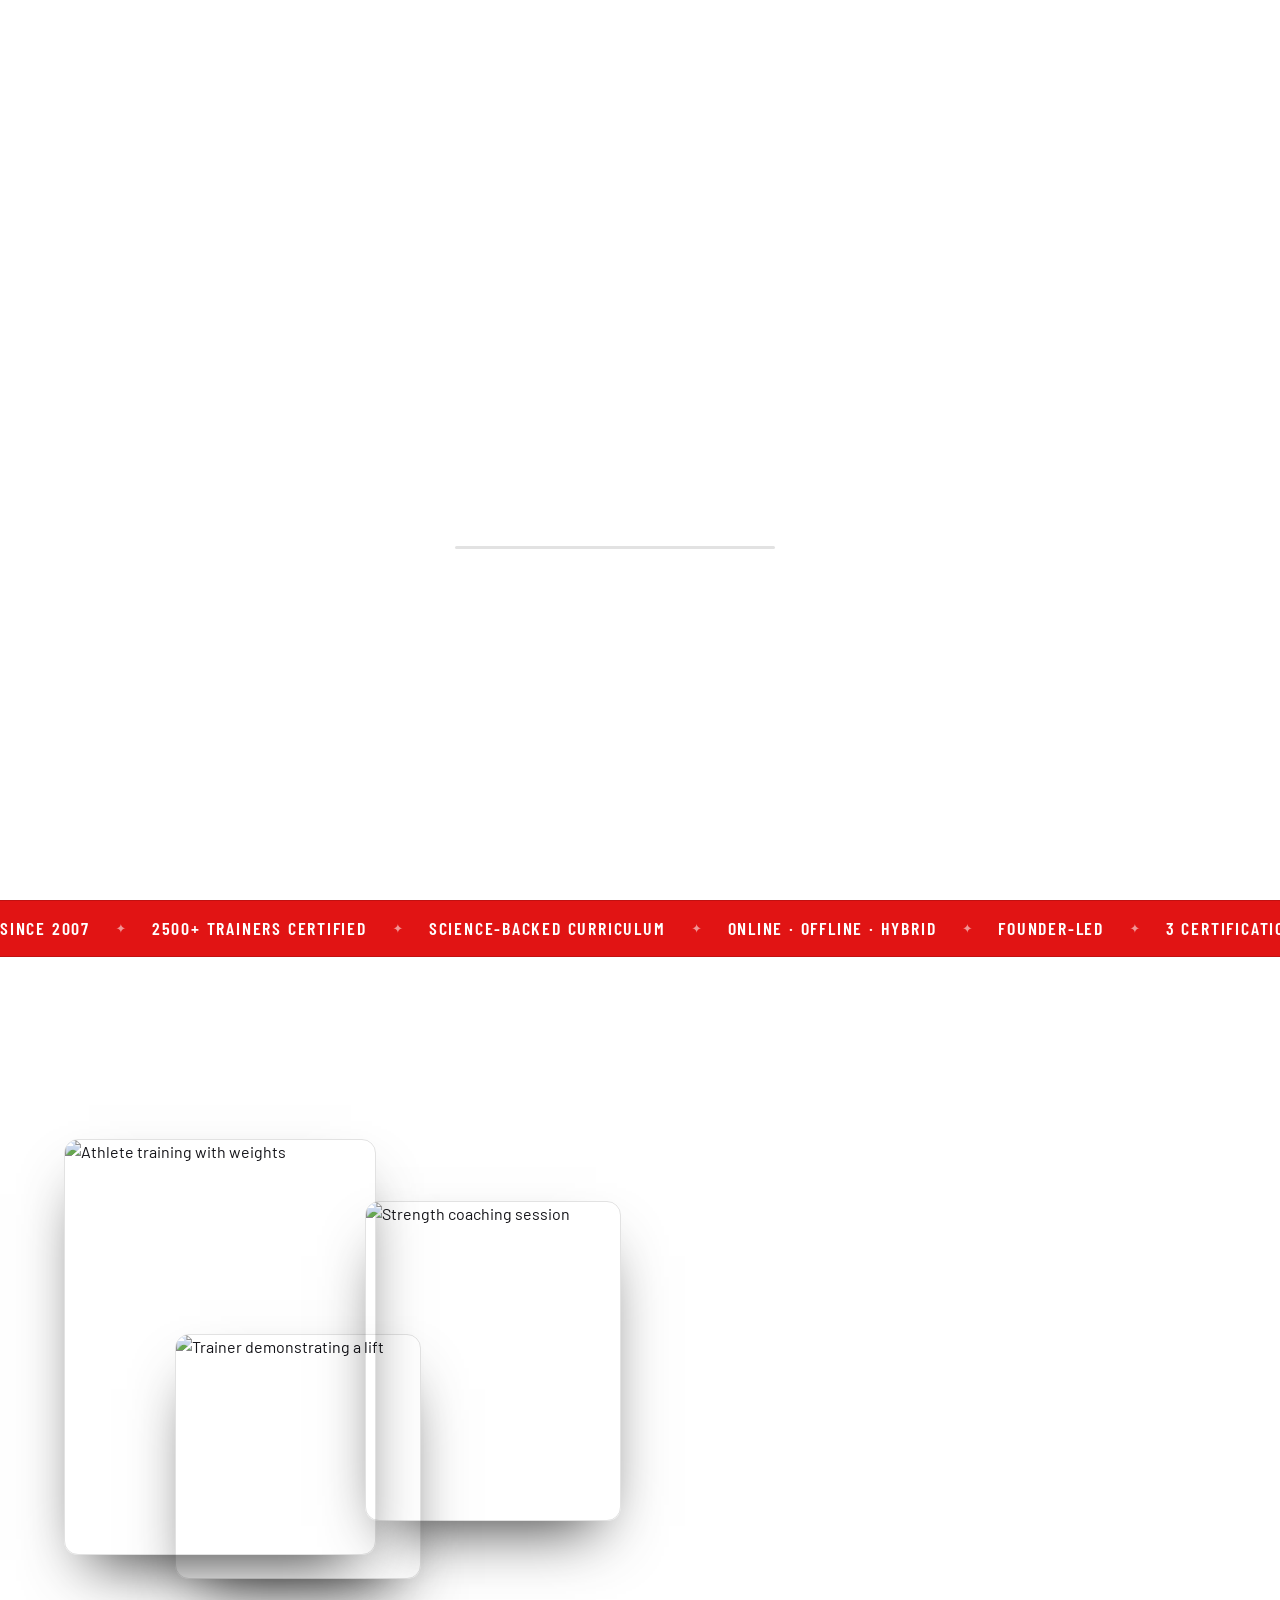
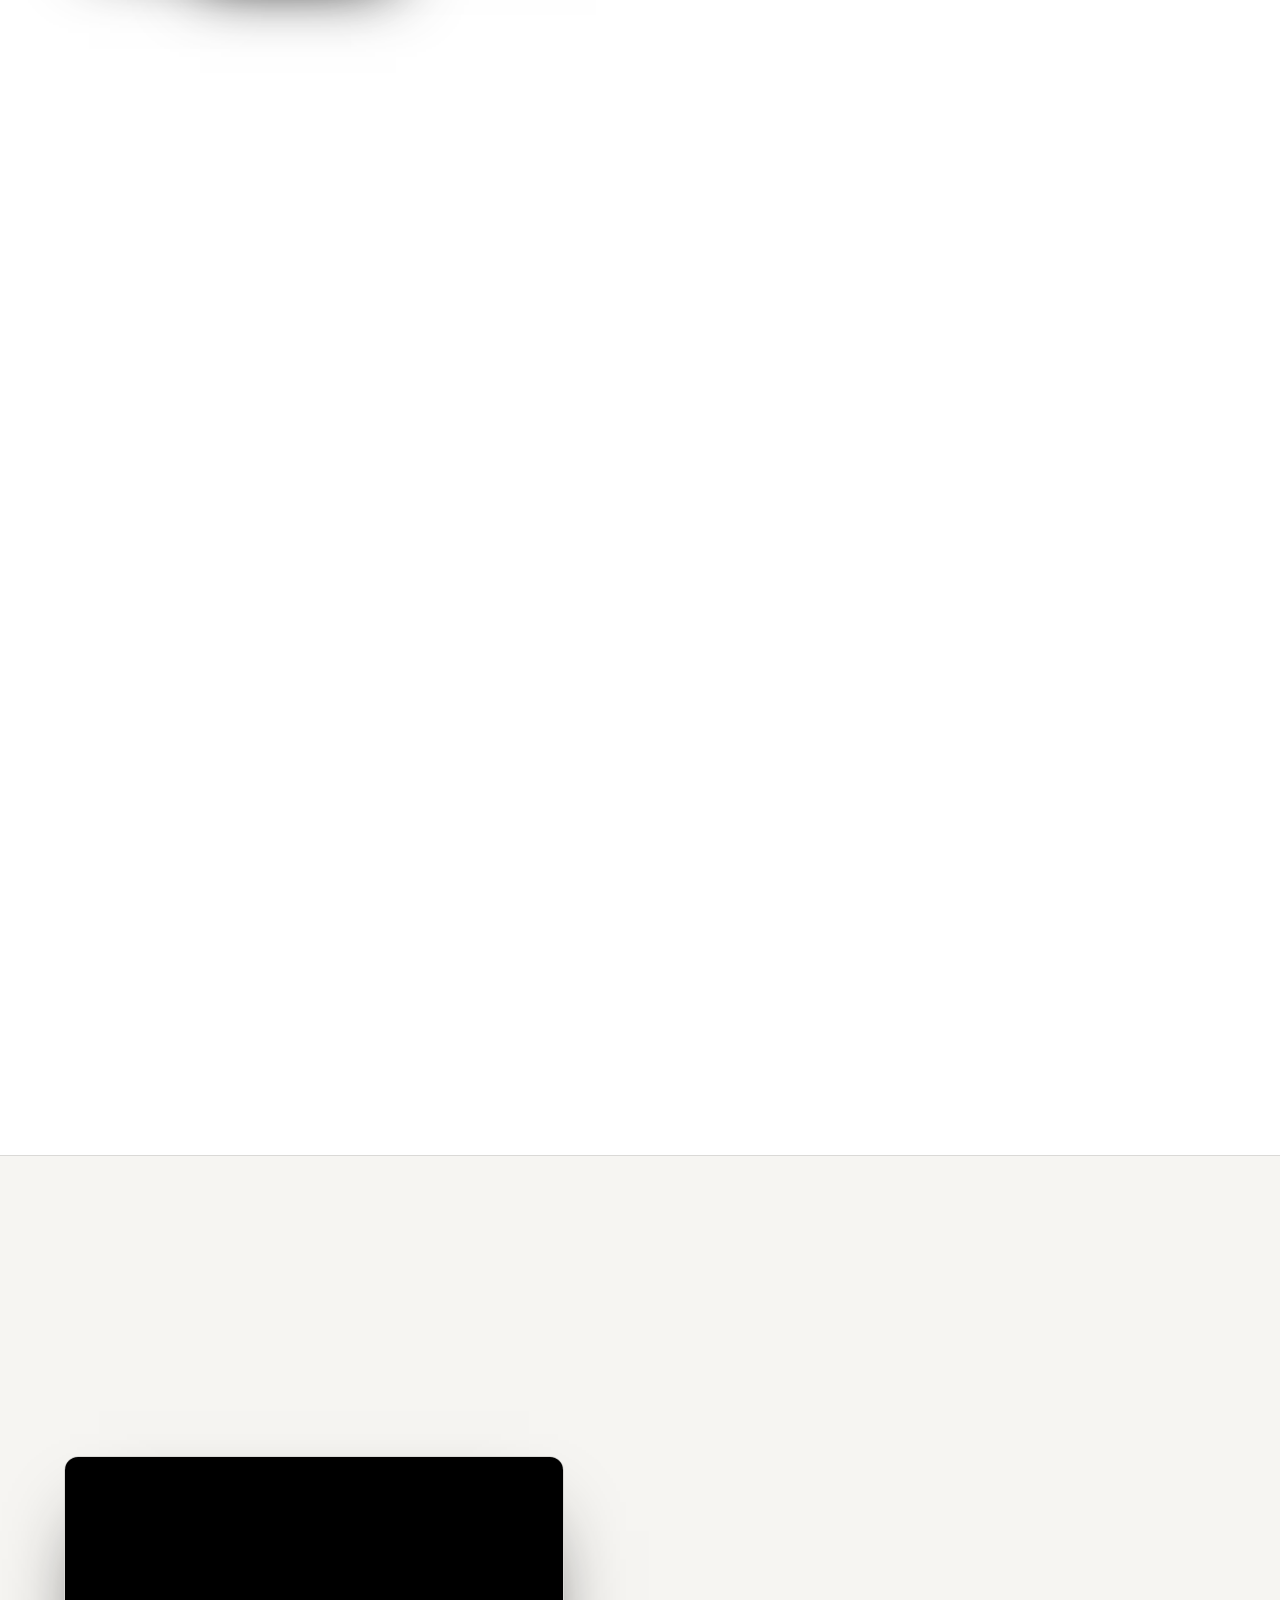
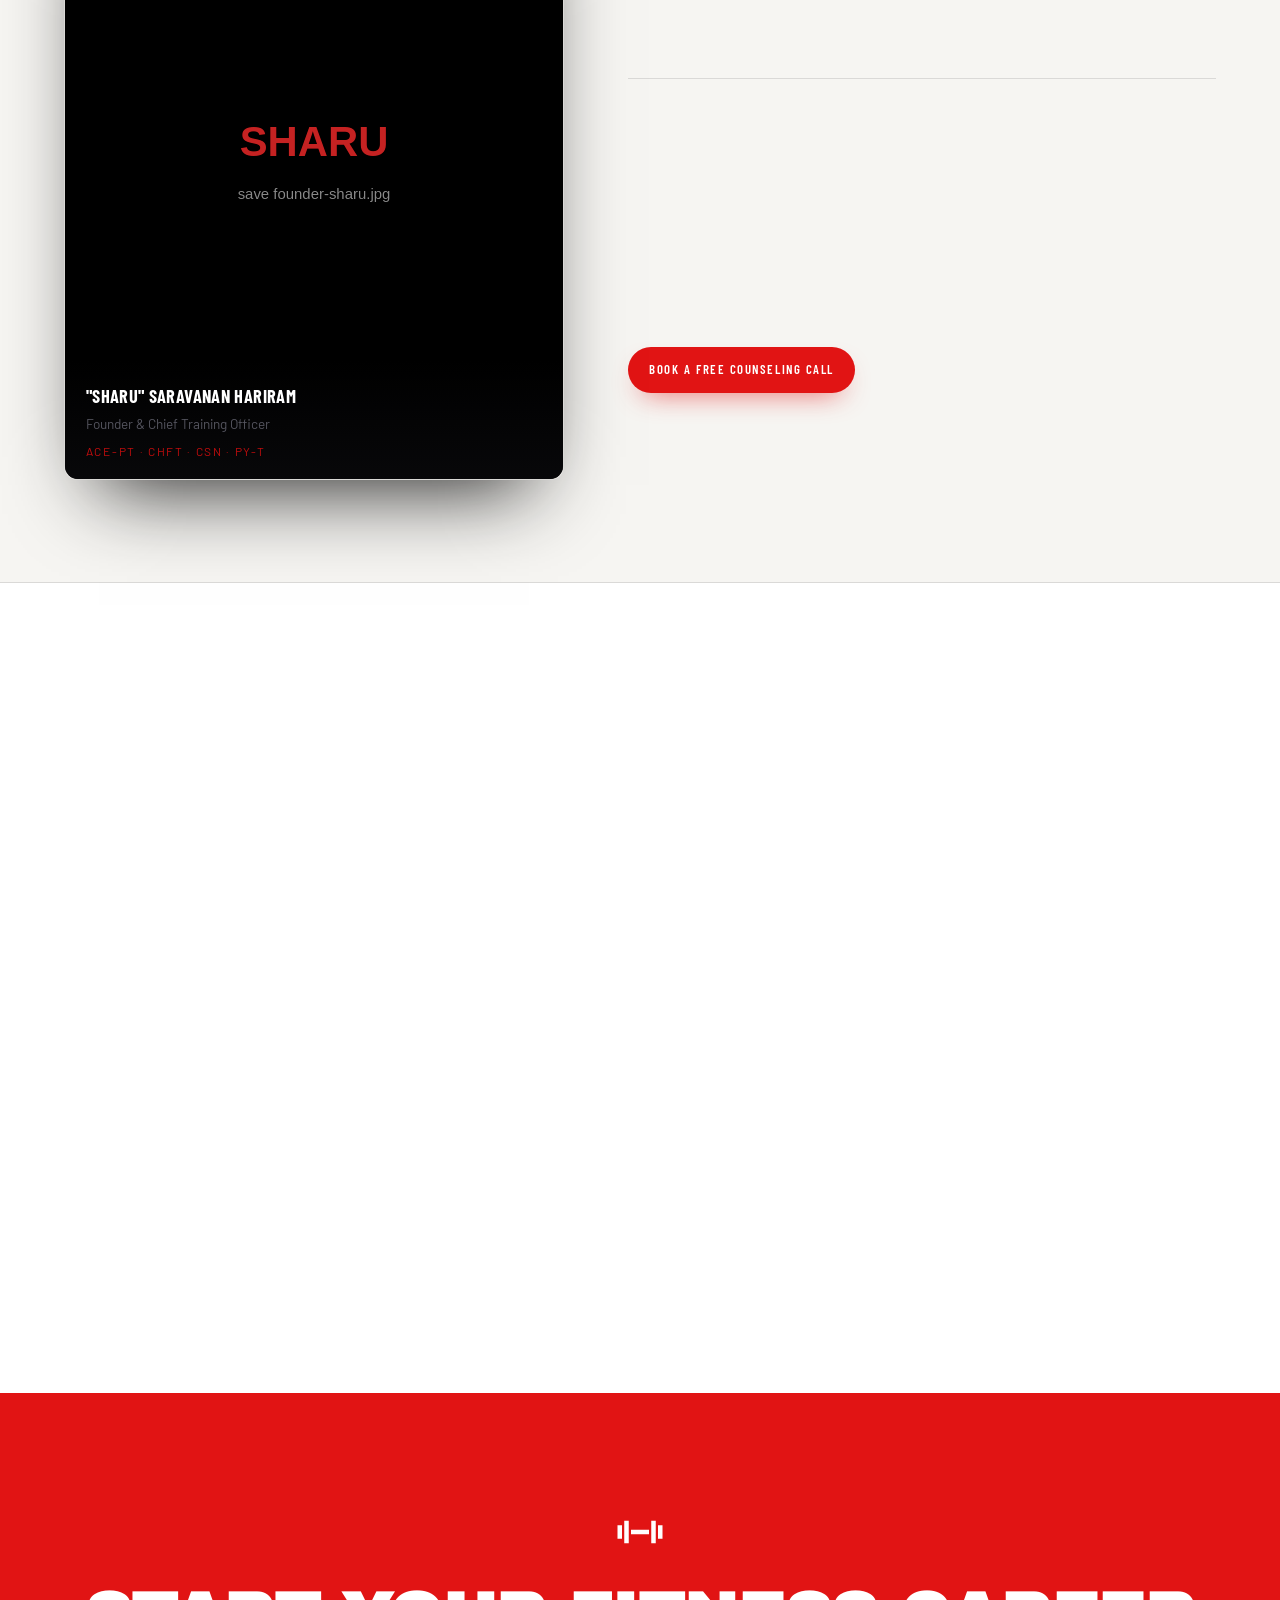
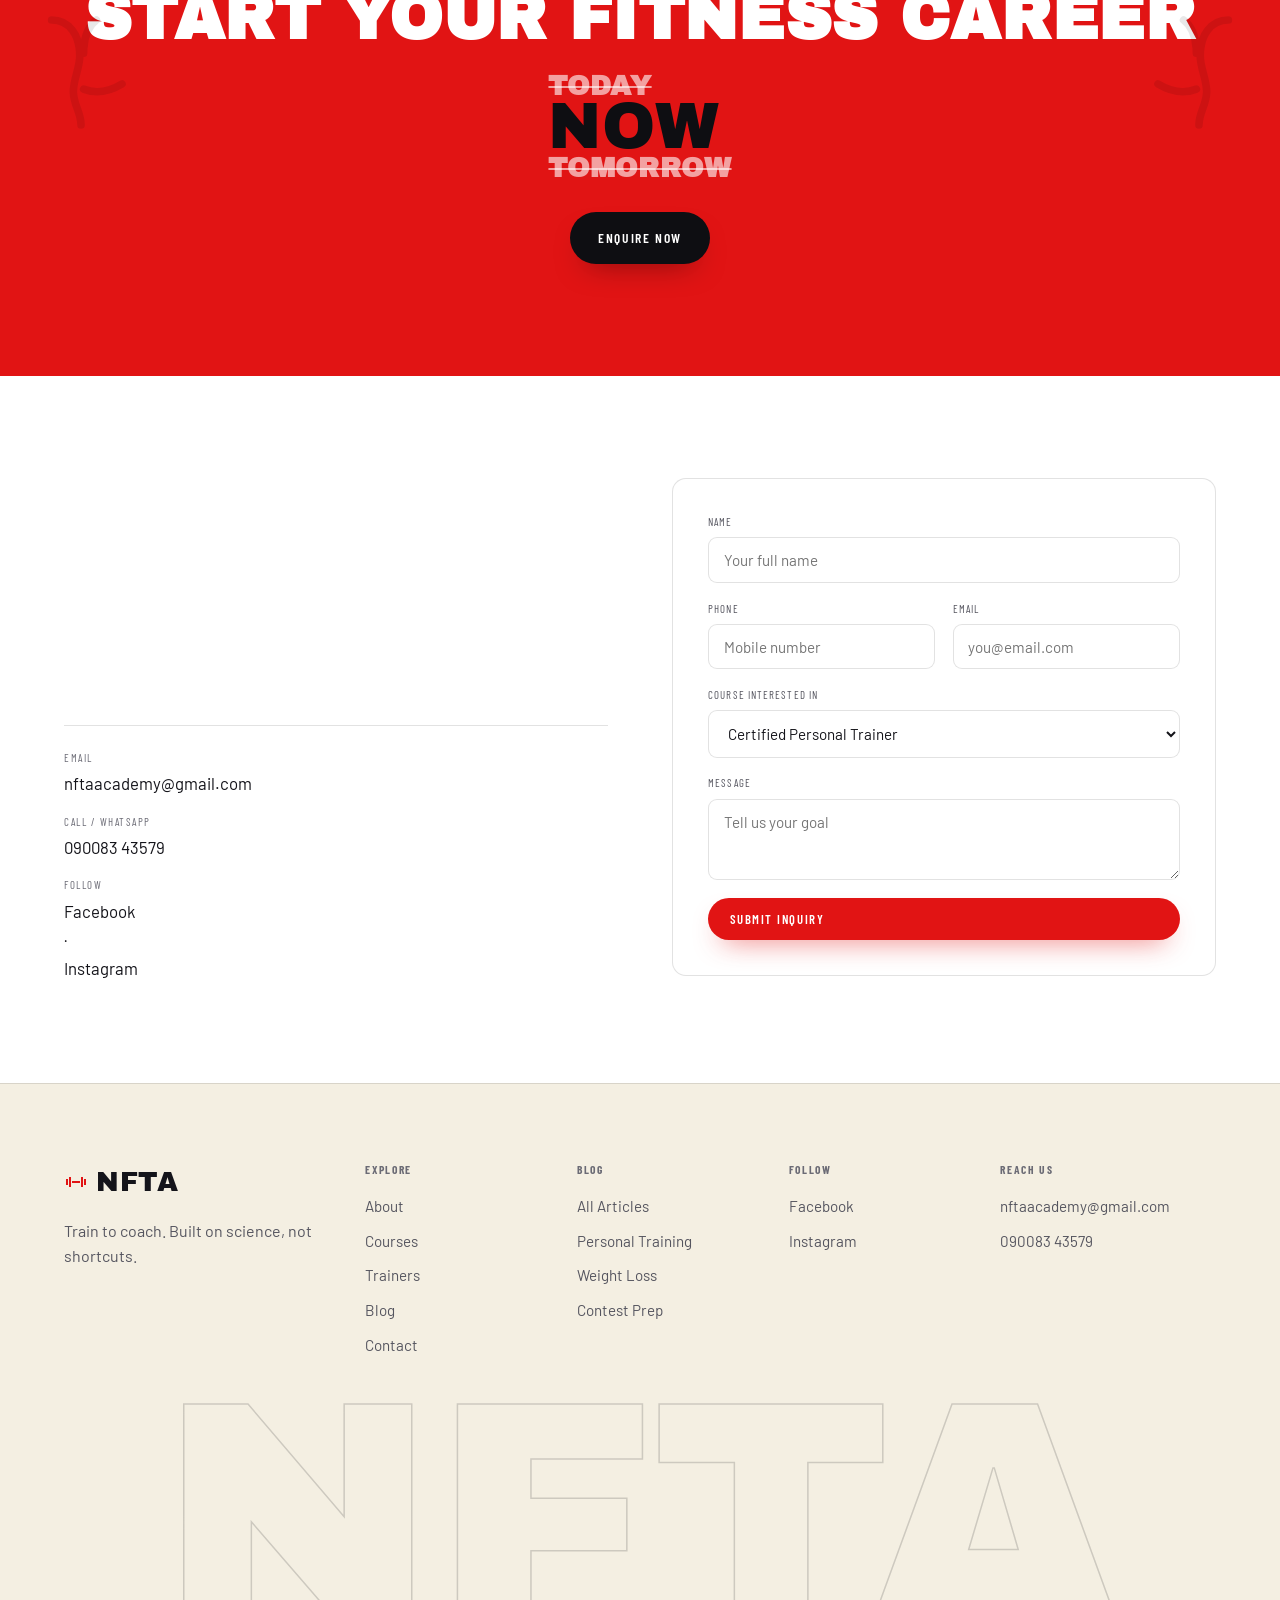
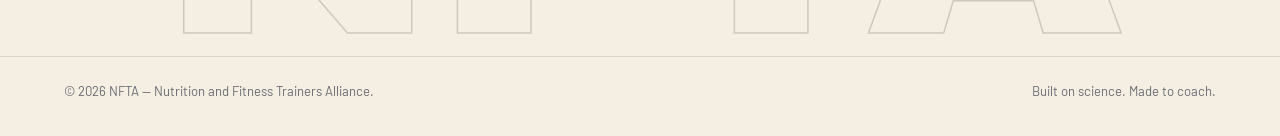
==== commit e30d3315: "Change accent color from orange to red (#e11414)" ====
--- a/index.html
+++ b/index.html
@@ -11,7 +11,7 @@
   <meta name="author" content="NFTA — Nutrition and Fitness Trainers Alliance" />
 
   <link rel="canonical" href="https://nfta.co.in/" />
-  <link rel="icon" href="data:image/svg+xml,%3Csvg xmlns='http://www.w3.org/2000/svg' viewBox='0 0 24 24'%3E%3Crect width='24' height='24' rx='5' fill='%230b0b0d'/%3E%3Cpath d='M2 9h2v6H2zM20 9h2v6h-2zM5 7h2v10H5zM17 7h2v10h-2zM8 11h8v2H8z' fill='%23ff4e02'/%3E%3C/svg%3E" />
+  <link rel="icon" href="data:image/svg+xml,%3Csvg xmlns='http://www.w3.org/2000/svg' viewBox='0 0 24 24'%3E%3Crect width='24' height='24' rx='5' fill='%230b0b0d'/%3E%3Cpath d='M2 9h2v6H2zM20 9h2v6h-2zM5 7h2v10H5zM17 7h2v10h-2zM8 11h8v2H8z' fill='%23e11414'/%3E%3C/svg%3E" />
 
   <!-- Open Graph / Twitter -->
   <meta property="og:title" content="NFTA | India's Premier Personal Trainer Academy" />
@@ -46,7 +46,7 @@
   <link rel="preconnect" href="https://fonts.gstatic.com" crossorigin />
   <link href="https://fonts.googleapis.com/css2?family=Archivo+Black&family=Barlow+Condensed:wght@500;600;700&family=Barlow:wght@400;500;600;700&display=swap" rel="stylesheet" />
 
-  <link rel="stylesheet" href="assets/css/styles.css?v=7" />
+  <link rel="stylesheet" href="assets/css/styles.css?v=8" />
 </head>
 <body>
 
--- a/assets/css/styles.css
+++ b/assets/css/styles.css
@@ -16,9 +16,9 @@
   --cream:     #f4efe2;   /* footer background */
 
   /* Brand orange */
-  --accent:    #ff4e02;   /* fills, large display accents */
-  --accent-hi: #c43c00;   /* small orange TEXT on white (AA) + button hover */
-  --accent-dk: #cc3d00;
+  --accent:    #e11414;   /* fills, large display accents */
+  --accent-hi: #c00d0d;   /* small orange TEXT on white (AA) + button hover */
+  --accent-dk: #a30d0d;
 
   --maxw: 1280px;
   --pad: clamp(1.25rem, 5vw, 5rem);
@@ -38,11 +38,11 @@
   --muted-2:rgba(255,255,255,.52);
   --line:rgba(255,255,255,.14);
   --surface:#17171c; --surface-2:#1e1e24;
-  --accent-hi:#ff7a3d;   /* bright orange text on dark */
+  --accent-hi:#ff6a6a;   /* bright orange text on dark */
 }
 .founder__photo figcaption{ color:#fff; }
 .founder__photo figcaption span{ color:rgba(255,255,255,.72); }
-.founder__photo figcaption em{ color:#ff7a3d; }
+.founder__photo figcaption em{ color:#ff6a6a; }
 
 /* ---------- Reset ---------- */
 *,*::before,*::after{ box-sizing:border-box; margin:0; padding:0; }
@@ -110,7 +110,7 @@
 }
 .btn:hover{ transform:translateY(-3px); }
 .btn:active{ transform:translateY(-1px); transition-duration:.08s; }
-.btn--solid{ background:var(--accent); color:#fff; box-shadow:0 12px 28px -14px rgba(255,78,2,.8); }
+.btn--solid{ background:var(--accent); color:#fff; box-shadow:0 12px 28px -14px rgba(225,20,20,.8); }
 .btn--solid:hover{ background:var(--accent-hi); }
 .btn--outline{ border-color:var(--line); color:var(--text); }
 .btn--outline:hover{ border-color:var(--accent); color:var(--accent-hi); }
@@ -334,7 +334,7 @@
   overflow:hidden; display:flex; flex-direction:column;
   transition:transform .4s cubic-bezier(.2,.7,.2,1), border-color .4s;
 }
-.prog:hover{ transform:translateY(-6px); border-color:rgba(255,78,2,.5); }
+.prog:hover{ transform:translateY(-6px); border-color:rgba(225,20,20,.5); }
 .prog__img{ aspect-ratio:4/5; overflow:hidden; position:relative; }
 .prog__img img{ width:100%; height:100%; object-fit:cover; filter:grayscale(.4) brightness(.85);
   clip-path:inset(0 0 0 100%); transform:scale(1.08);
@@ -388,7 +388,7 @@
   position:relative; transition:transform .4s, border-color .4s;
 }
 .plan:hover{ transform:translateY(-6px); }
-.plan--feature{ background:linear-gradient(180deg, rgba(255,78,2,.14), var(--surface) 60%); border-color:var(--accent); box-shadow:0 30px 70px -40px rgba(255,78,2,.7); }
+.plan--feature{ background:linear-gradient(180deg, rgba(225,20,20,.14), var(--surface) 60%); border-color:var(--accent); box-shadow:0 30px 70px -40px rgba(225,20,20,.7); }
 .plan__badge{
   position:absolute; top:-.8rem; left:1.8rem;
   background:var(--accent); color:#fff;
@@ -604,7 +604,7 @@
 }
 .founder-feat::before{
   content:""; position:absolute; left:-10%; top:10%; width:55%; height:80%;
-  background:radial-gradient(circle, rgba(255,78,2,.18), transparent 68%); pointer-events:none;
+  background:radial-gradient(circle, rgba(225,20,20,.18), transparent 68%); pointer-events:none;
 }
 .founder-feat__grid{
   max-width:var(--maxw); margin:0 auto; padding:clamp(3rem,6vw,5rem) var(--pad);
@@ -725,7 +725,7 @@
   display:flex; flex-direction:column; background:var(--surface); border:1px solid var(--line); border-radius:var(--r);
   overflow:hidden; transition:transform .4s cubic-bezier(.2,.7,.2,1), border-color .4s, box-shadow .4s;
 }
-.post:hover{ transform:translateY(-6px); border-color:rgba(255,78,2,.5); box-shadow:0 24px 50px -34px rgba(0,0,0,.4); }
+.post:hover{ transform:translateY(-6px); border-color:rgba(225,20,20,.5); box-shadow:0 24px 50px -34px rgba(0,0,0,.4); }
 .post__img{ aspect-ratio:16/10; overflow:hidden; }
 .post__img img{ width:100%; height:100%; object-fit:cover; transition:transform .6s; }
 .post:hover .post__img img{ transform:scale(1.05); }
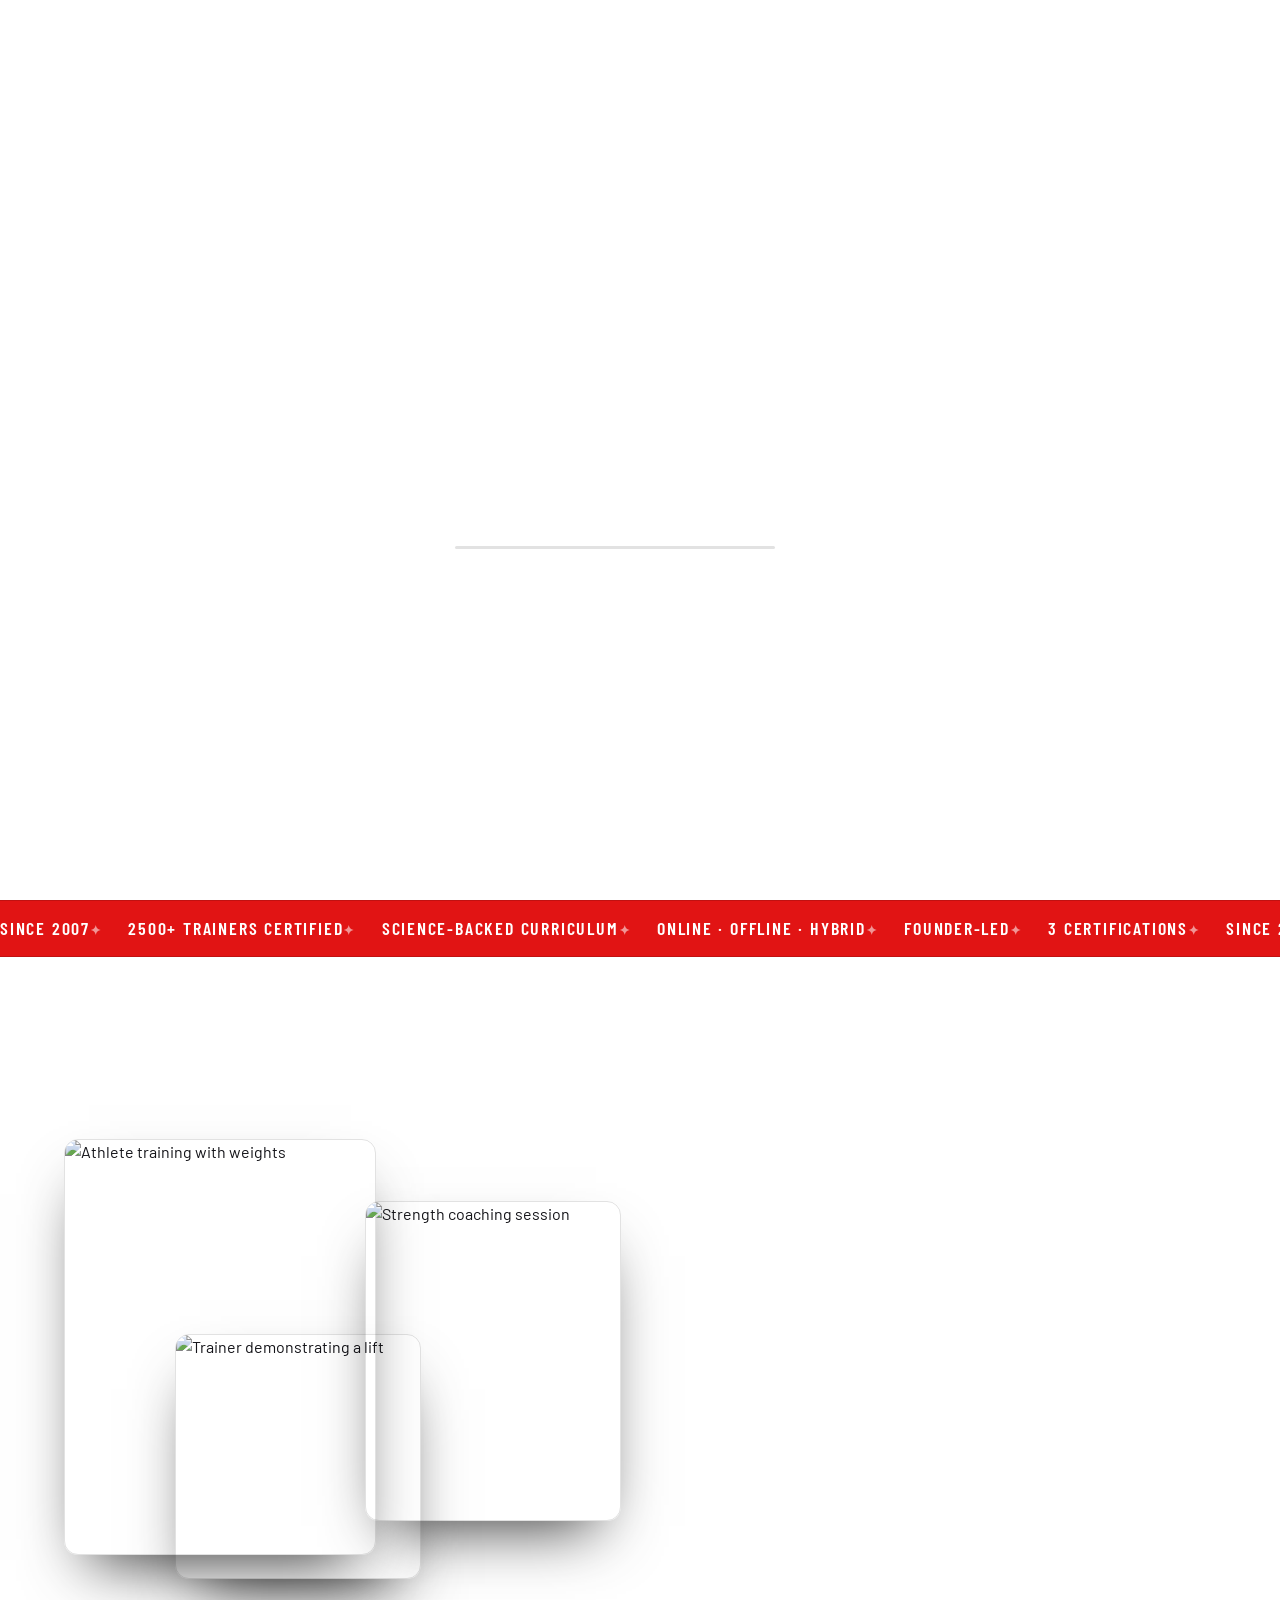
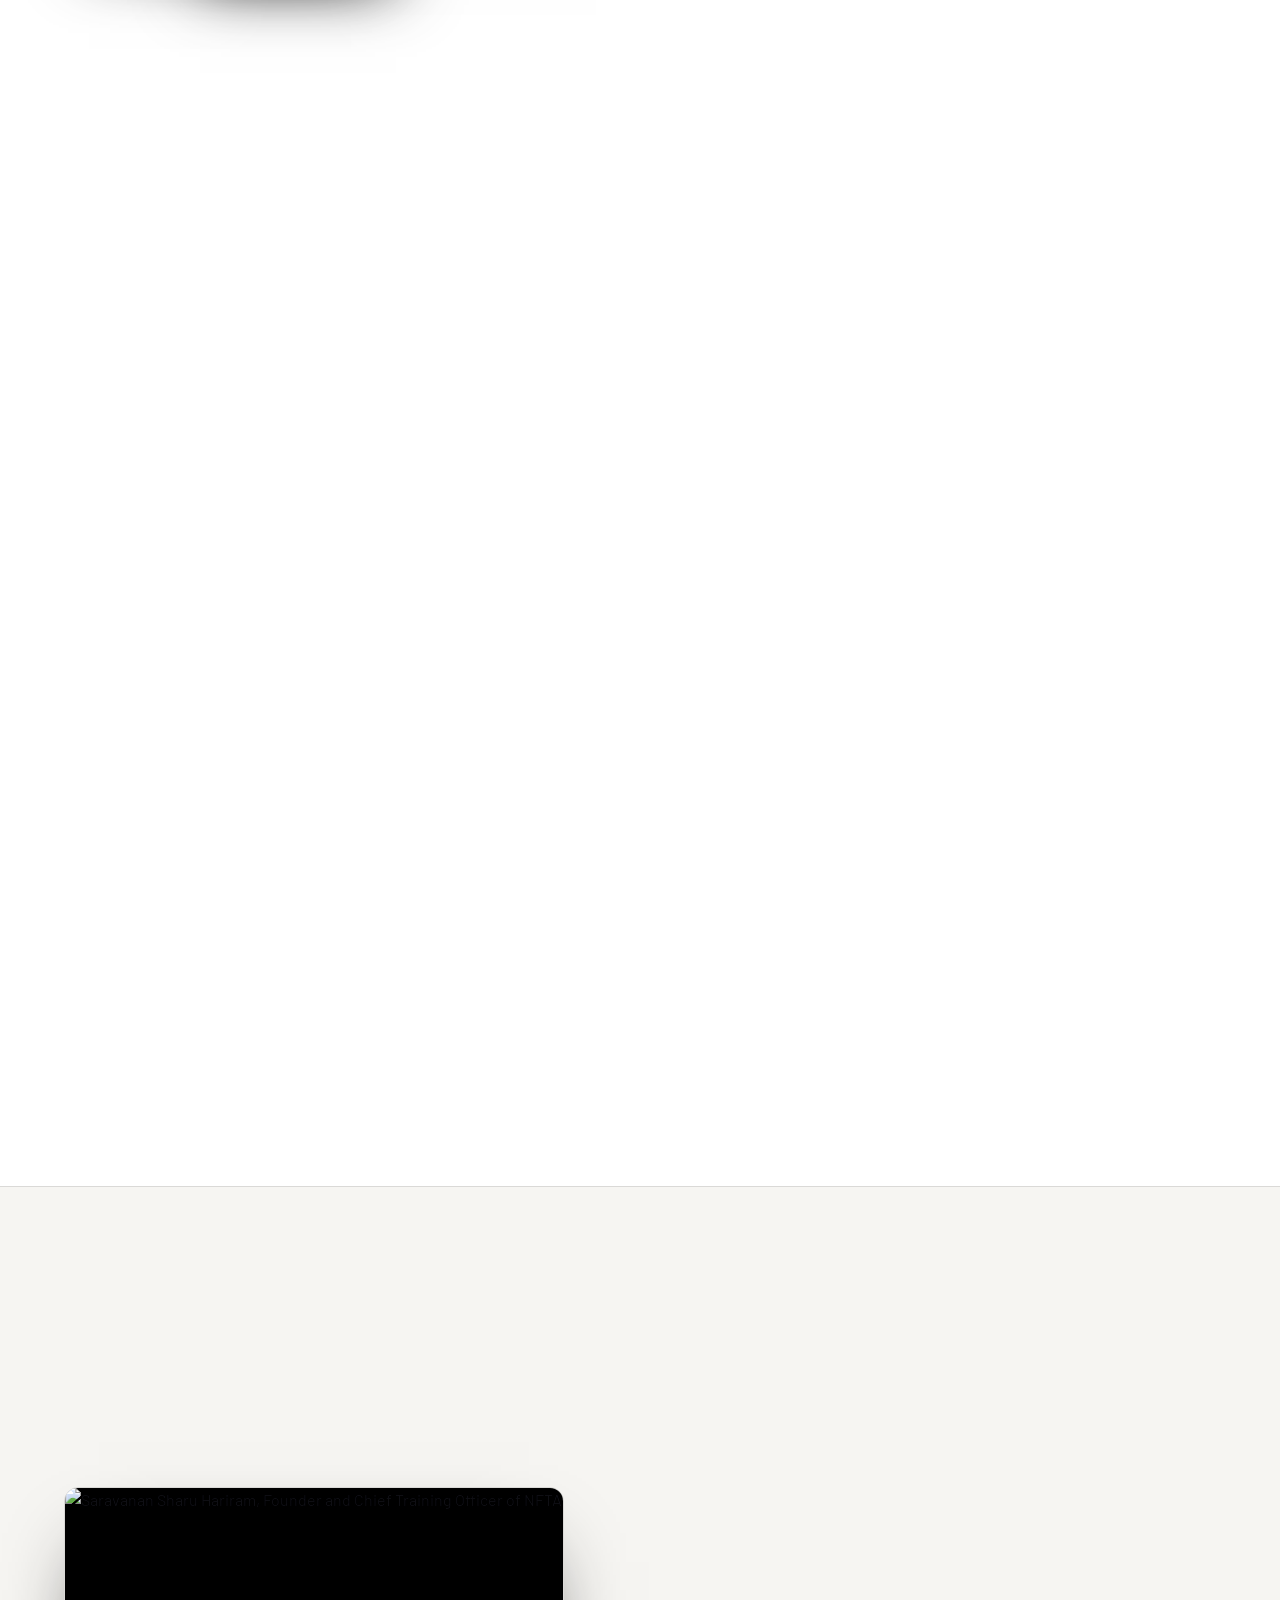
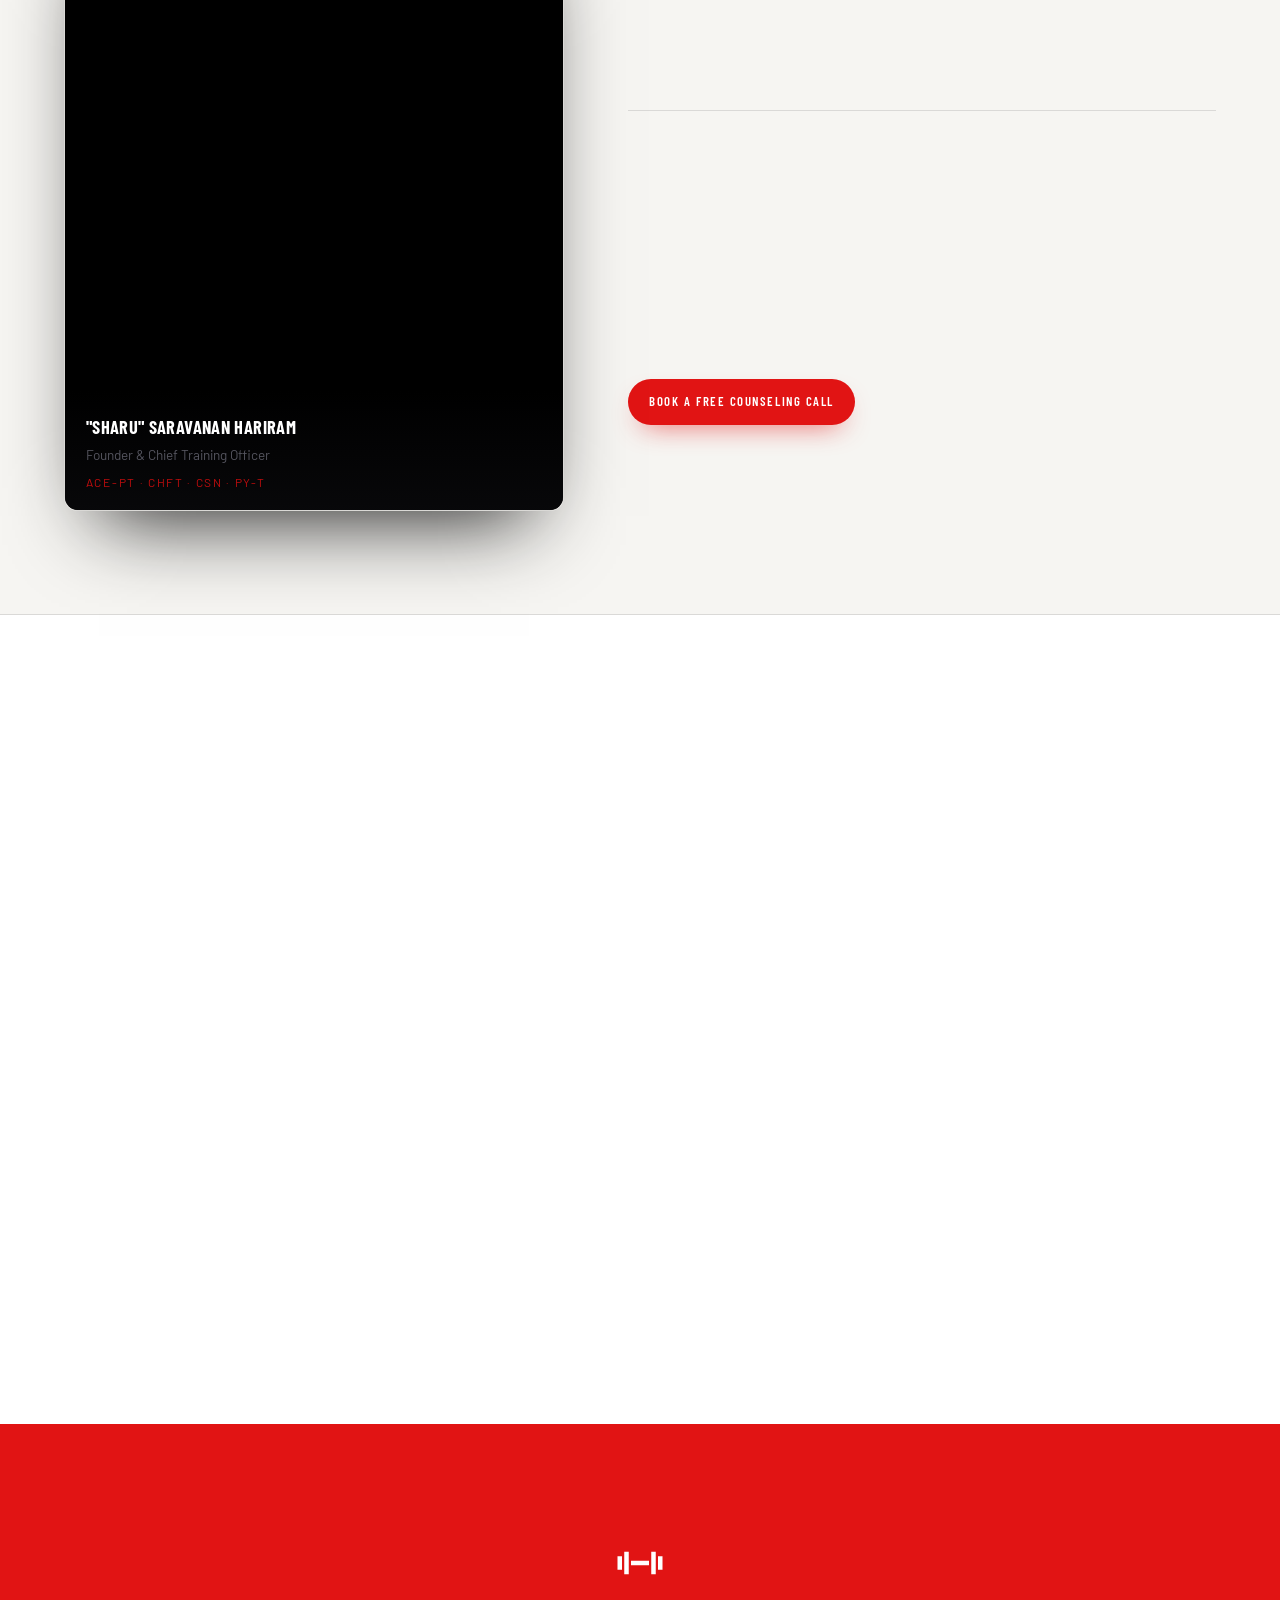
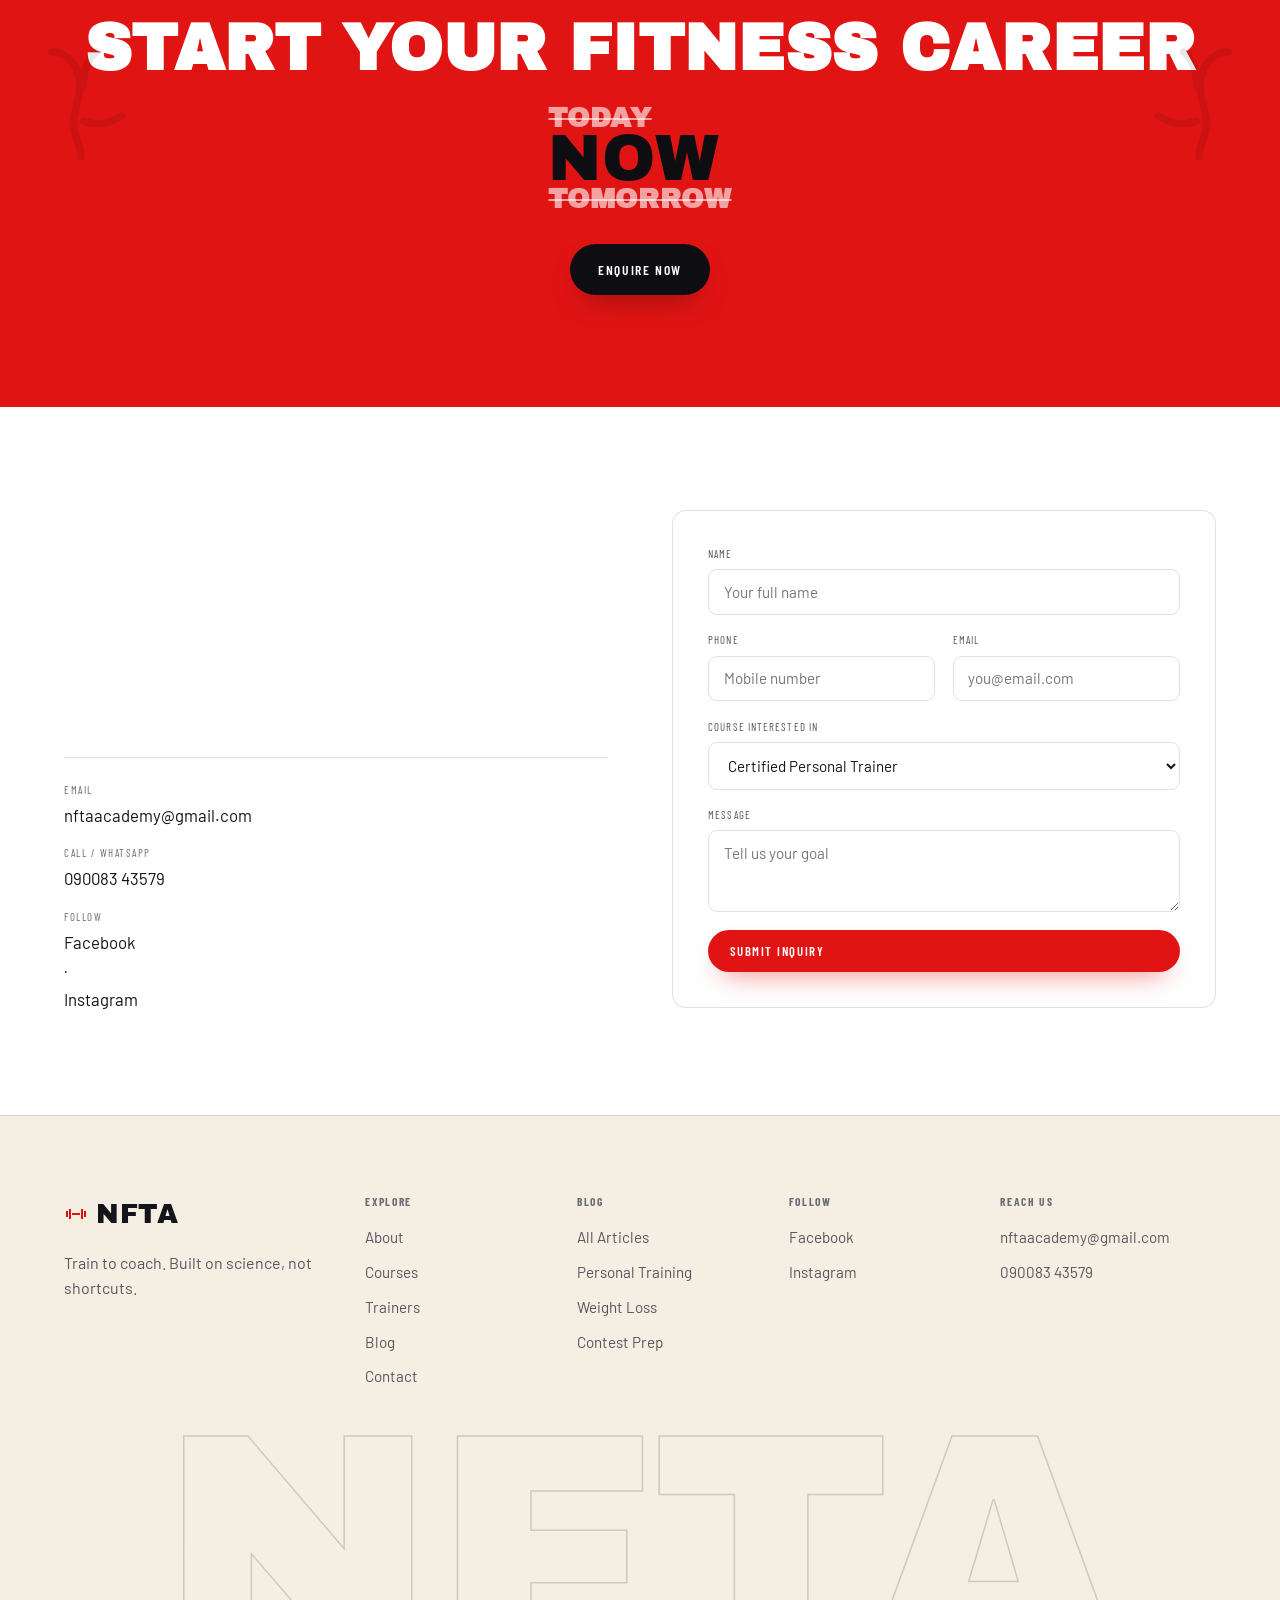
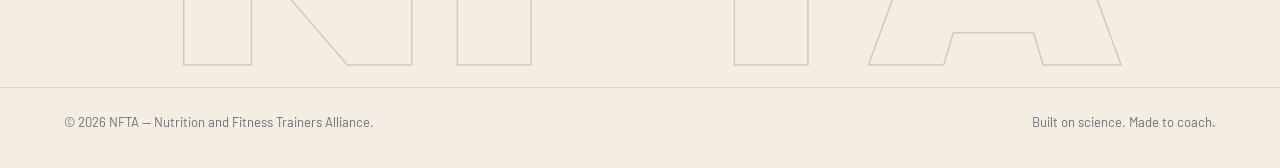
==== commit b6320b98: "Add admin panel and content-driven rendering (Firebase and Cloudinary not yet configured) Co-Authore" ====
--- a/index.html
+++ b/index.html
@@ -5,8 +5,8 @@
   <meta name="viewport" content="width=device-width, initial-scale=1.0" />
 
   <!-- SEO (from content doc) -->
-  <title>NFTA | India's Premier Personal Trainer Academy & Fitness Certifications</title>
-  <meta name="description" content="Advance your career with NFTA, India's leading personal trainer academy. Get certified as a fitness trainer, nutrition coach, or contest prep specialist with science-backed courses." />
+  <title data-cms="text:home.seo.title">NFTA | India's Premier Personal Trainer Academy & Fitness Certifications</title>
+  <meta name="description" content="Advance your career with NFTA, India's leading personal trainer academy. Get certified as a fitness trainer, nutrition coach, or contest prep specialist with science-backed courses." data-cms="content:home.seo.description" />
   <meta name="keywords" content="personal trainer academy, fitness trainer academy, personal trainer certification, nutrition certification, contest prep coach, fitness certification courses" />
   <meta name="author" content="NFTA — Nutrition and Fitness Trainers Alliance" />
 
@@ -66,7 +66,7 @@
       <svg class="nav__mark" viewBox="0 0 24 24" width="26" height="26" aria-hidden="true">
         <path d="M2 9h2v6H2zM20 9h2v6h-2zM5 7h2v10H5zM17 7h2v10h-2zM8 11h8v2H8z" fill="currentColor"/>
       </svg>
-      <span class="nav__name">NFTA</span>
+      <span class="nav__name" data-cms="text:site.brand.name">NFTA</span>
     </a>
     <nav class="nav__links" aria-label="Primary">
       <a href="index.html" aria-current="page">Home</a>
@@ -74,165 +74,116 @@
       <a href="courses.html">Courses</a>
       <a href="trainers.html">Trainers</a><a href="blog.html">Blog</a>
     </nav>
-    <a href="contact.html" class="btn btn--solid nav__cta">Contact Us</a>
+    <a href="contact.html" class="btn btn--solid nav__cta" data-cms="text:site.nav.ctaLabel">Contact Us</a>
     <button class="nav__burger" id="burger" aria-label="Menu" aria-expanded="false">
       <span></span><span></span>
     </button>
   </header>
 
   <!-- ============ HERO ============ -->
-  <section class="hero2" id="top">
+  <section class="hero2" id="top" data-cms-show="home.hero.show">
     <div class="hero2__inner">
       <div class="hero2__text">
-        <p class="eyebrow">India's Premier Personal Trainer Academy</p>
-        <h1 class="hero2__title">Become The <span class="accent">Coach</span> They Trust</h1>
-        <p class="hero2__sub">A career in fitness takes more than a certificate — it takes real skill. NFTA trains personal trainers, nutritionists, and contest-prep coaches through science-backed certifications, led by an International Master Trainer.</p>
+        <p class="eyebrow" data-cms="text:home.hero.eyebrow">India's Premier Personal Trainer Academy</p>
+        <h1 class="hero2__title"><span data-cms="text:home.hero.titlePre">Become The</span> <span class="accent" data-cms="text:home.hero.titleAccent">Coach</span> <span data-cms="text:home.hero.titlePost">They Trust</span></h1>
+        <p class="hero2__sub" data-cms="text:home.hero.sub">A career in fitness takes more than a certificate — it takes real skill. NFTA trains personal trainers, nutritionists, and contest-prep coaches through science-backed certifications, led by an International Master Trainer.</p>
         <div class="hero2__cta">
-          <a href="contact.html" class="btn btn--solid">Enquire Now <span class="btn__arrow">↗</span></a>
-          <a href="courses.html" class="btn btn--outline">Browse Courses</a>
-        </div>
-        <div class="hero2__trust">
-          <div class="hero2__stat"><b>2500+</b><span>Trainers certified</span></div>
-          <div class="hero2__stat"><b>2007</b><span>Coaching since</span></div>
-          <div class="hero2__stat"><b>3</b><span>Certifications</span></div>
+          <a href="contact.html" class="btn btn--solid" data-cms="text:home.hero.ctaPrimaryLabel|href:home.hero.ctaPrimaryLink">Enquire Now <span class="btn__arrow">↗</span></a>
+          <a href="courses.html" class="btn btn--outline" data-cms="text:home.hero.ctaSecondaryLabel|href:home.hero.ctaSecondaryLink">Browse Courses</a>
+        </div>
+        <div class="hero2__trust" data-cms-list="home.hero.stats">
+          <div class="hero2__stat" data-cms-item><b data-cms="text:value">2500+</b><span data-cms="text:label">Trainers certified</span></div>
         </div>
       </div>
 
       <div class="hero2__visual">
         <div class="hero2__accent" aria-hidden="true"></div>
         <figure class="hero2__img">
-          <img src="https://images.unsplash.com/photo-1571019613454-1cb2f99b2d8b?w=900&q=80&auto=format&fit=crop" alt="NFTA coach guiding a client through a lift" />
+          <img data-cms="src:home.hero.image" src="https://images.unsplash.com/photo-1571019613454-1cb2f99b2d8b?w=900&q=80&auto=format&fit=crop" alt="NFTA coach guiding a client through a lift" />
         </figure>
         <div class="hero2__badge">
-          <b>Founder-led</b>
-          <span>by Intl. Master Trainer "Sharu"</span>
+          <b data-cms="text:home.hero.badgeTitle">Founder-led</b>
+          <span data-cms="text:home.hero.badgeSub">by Intl. Master Trainer "Sharu"</span>
         </div>
       </div>
     </div>
   </section>
 
   <!-- ============ MARQUEE STATS ============ -->
-  <section class="marquee" aria-label="At a glance">
+  <section class="marquee" aria-label="At a glance" data-cms-show="home.marquee.show">
     <div class="marquee__track">
-      <!-- duplicated for seamless loop -->
-      <div class="marquee__group">
-        <span>Since 2007</span><b>✦</b>
-        <span>2500+ Trainers Certified</span><b>✦</b>
-        <span>Science-Backed Curriculum</span><b>✦</b>
-        <span>Online · Offline · Hybrid</span><b>✦</b>
-        <span>Founder-Led</span><b>✦</b>
-        <span>3 Certifications</span><b>✦</b>
-      </div>
-      <div class="marquee__group" aria-hidden="true">
-        <span>Since 2007</span><b>✦</b>
-        <span>2500+ Trainers Certified</span><b>✦</b>
-        <span>Science-Backed Curriculum</span><b>✦</b>
-        <span>Online · Offline · Hybrid</span><b>✦</b>
-        <span>Founder-Led</span><b>✦</b>
-        <span>3 Certifications</span><b>✦</b>
-      </div>
+      <div class="marquee__group" data-cms-list="home.marquee.items">
+        <span data-cms-item><span data-cms="text:text">Since 2007</span><b>✦</b></span>
+      </div>
+      <div class="marquee__group" aria-hidden="true"></div>
     </div>
   </section>
 
   <!-- ============ WHERE SCIENCE IS APPLIED ============ -->
-  <section class="forged" id="about">
+  <section class="forged" id="about" data-cms-show="home.science.show">
     <div class="forged__gallery">
       <figure class="forged__img forged__img--a" data-parallax="-40">
-        <img src="https://images.unsplash.com/photo-1517836357463-d25dfeac3438?w=800&q=80&auto=format&fit=crop" alt="Athlete training with weights" />
+        <img data-cms="src:home.science.images.0.src|alt:home.science.images.0.alt" src="https://images.unsplash.com/photo-1517836357463-d25dfeac3438?w=800&q=80&auto=format&fit=crop" alt="Athlete training with weights" />
       </figure>
       <figure class="forged__img forged__img--b" data-parallax="30">
-        <img src="https://images.unsplash.com/photo-1581009146145-b5ef050c2e1e?w=700&q=80&auto=format&fit=crop" alt="Strength coaching session" />
+        <img data-cms="src:home.science.images.1.src|alt:home.science.images.1.alt" src="https://images.unsplash.com/photo-1581009146145-b5ef050c2e1e?w=700&q=80&auto=format&fit=crop" alt="Strength coaching session" />
       </figure>
       <figure class="forged__img forged__img--c" data-parallax="-25">
-        <img src="https://images.unsplash.com/photo-1571019613454-1cb2f99b2d8b?w=700&q=80&auto=format&fit=crop" alt="Trainer demonstrating a lift" />
+        <img data-cms="src:home.science.images.2.src|alt:home.science.images.2.alt" src="https://images.unsplash.com/photo-1571019613454-1cb2f99b2d8b?w=700&q=80&auto=format&fit=crop" alt="Trainer demonstrating a lift" />
       </figure>
     </div>
 
     <div class="forged__copy">
       <h2 class="h-section" data-reveal>
-        Where <span class="accent">Science</span> Is Applied
-      </h2>
-      <p class="lead-muted" data-reveal>
+        <span data-cms="text:home.science.headingPre">Where</span> <span class="accent" data-cms="text:home.science.headingAccent">Science</span> <span data-cms="text:home.science.headingSuffix">Is Applied</span>
+      </h2>
+      <p class="lead-muted" data-reveal data-cms="html:home.science.lead">
         Most fitness education stops at "here's the muscle, here's the exercise." NFTA goes
         further: into <em>why</em> a movement works, how to adjust it for a real client in
         front of you, and what to do when the textbook answer doesn't fit the person you're
         training.
       </p>
-      <ul class="forged__points">
-        <li data-reveal><b>Case-based correction.</b> Spot and fix form errors the way you'll actually meet them: mid-session, under pressure.</li>
-        <li data-reveal><b>Applied program design.</b> Build around real constraints: injury history, time limits, conflicting goals.</li>
-        <li data-reveal><b>Evidence over trends.</b> Nutrition and coaching grounded in what holds up, not what's viral this week.</li>
+      <ul class="forged__points" data-cms-list="home.science.points">
+        <li data-reveal data-cms-item><b data-cms="text:title">Case-based correction.</b> <span data-cms="text:body">Spot and fix form errors the way you'll actually meet them: mid-session, under pressure.</span></li>
       </ul>
     </div>
   </section>
 
   <!-- ============ PROGRAMS ============ -->
-  <section class="programs" id="programs">
+  <section class="programs" id="programs" data-cms-show="home.programs.show">
     <div class="section-head">
       <h2 class="h-section" data-reveal>
-        Certification <span class="accent">Programs</span>
-      </h2>
-      <p class="lead-muted section-head__aside" data-reveal>
+        <span data-cms="text:home.programs.headingPre">Certification</span> <span class="accent" data-cms="text:home.programs.headingAccent">Programs</span>
+      </h2>
+      <p class="lead-muted section-head__aside" data-reveal data-cms="text:home.programs.sub">
         Every NFTA certification is built to do one thing: prepare you to actually coach —
         not just pass a test. Pick the path that matches where you want your career to go.
       </p>
     </div>
 
-    <div class="prog-grid">
-      <article class="prog" data-card>
+    <div class="prog-grid" data-cms-list="home.programs.cards">
+      <article class="prog" data-card data-cms-item data-cms="class:tag:prog--soon">
         <div class="prog__img">
-          <img src="https://images.unsplash.com/photo-1571019614242-c5c5dee9f50b?w=700&q=80&auto=format&fit=crop" alt="" />
+          <img data-cms="src:image" src="https://images.unsplash.com/photo-1571019614242-c5c5dee9f50b?w=700&q=80&auto=format&fit=crop" alt="" />
         </div>
         <div class="prog__body">
-          <h3>Certified Personal Trainer</h3>
-          <p>Exercise science, movement, and client programming that holds up outside the classroom.</p>
-          <a href="courses-personal-trainer.html" class="prog__link">Learn more <span>↗</span></a>
+          <span class="prog__tag" data-cms="text:tag" data-cms-show="tag"></span>
+          <h3 data-cms="text:title">Certified Personal Trainer</h3>
+          <p data-cms="text:desc">Exercise science, movement, and client programming that holds up outside the classroom.</p>
+          <a data-cms="href:link" data-cms-show="link" href="courses-personal-trainer.html" class="prog__link">Learn more <span>↗</span></a>
+          <span class="prog__link is-muted" data-cms-hide="link">Coming soon</span>
         </div>
       </article>
-
-      <article class="prog" data-card>
-        <div class="prog__img">
-          <img src="https://images.unsplash.com/photo-1490645935967-10de6ba17061?w=700&q=80&auto=format&fit=crop" alt="" />
-        </div>
-        <div class="prog__body">
-          <h3>Weight Loss Nutritionist</h3>
-          <p>Coach nutrition with evidence, not fads — for clients who need results, not trends.</p>
-          <a href="courses-weight-loss-nutritionist.html" class="prog__link">Learn more <span>↗</span></a>
-        </div>
-      </article>
-
-      <article class="prog" data-card>
-        <div class="prog__img">
-          <img src="https://images.unsplash.com/photo-1583454110551-21f2fa2afe61?w=700&q=80&auto=format&fit=crop" alt="" />
-        </div>
-        <div class="prog__body">
-          <h3>Contest-Prep &amp; Transformation</h3>
-          <p>Competition-day programming, posing, and peak-week protocols for physique athletes.</p>
-          <a href="courses-contest-prep.html" class="prog__link">Learn more <span>↗</span></a>
-        </div>
-      </article>
-
-      <article class="prog prog--soon" data-card>
-        <div class="prog__img">
-          <img src="https://images.unsplash.com/photo-1544367567-0f2fcb009e0b?w=700&q=80&auto=format&fit=crop" alt="" />
-        </div>
-        <div class="prog__body">
-          <span class="prog__tag">Launching soon</span>
-          <h3>Personal Yoga Trainer</h3>
-          <p>A practical yoga certification for coaches who want to teach with real understanding.</p>
-          <span class="prog__link is-muted">Coming soon</span>
-        </div>
-      </article>
     </div>
   </section>
 
   <!-- ============ FOUNDER ============ -->
-  <section class="founder" id="founder">
+  <section class="founder" id="founder" data-cms-show="home.founder.show">
     <div class="founder__head">
       <h2 class="h-section" data-reveal>
-        Meet The <span class="accent">Founder</span>
-      </h2>
-      <p class="lead-muted" data-reveal>
+        <span data-cms="text:home.founder.headingPre">Meet The</span> <span class="accent" data-cms="text:home.founder.headingAccent">Founder</span>
+      </h2>
+      <p class="lead-muted" data-reveal data-cms="text:home.founder.lead">
         NFTA is led by a working professional — not a name licensed to a curriculum he
         doesn't oversee. Sharu still coaches real clients and competes at a professional level.
       </p>
@@ -240,104 +191,65 @@
 
     <div class="founder__grid">
       <figure class="founder__photo" data-tilt>
-        <img src="assets/img/founder-sharu.jpg" alt="Saravanan Sharu Hariram, Founder and Chief Training Officer of NFTA" style="background:#000"
+        <img data-cms="src:home.founder.photo" src="assets/img/founder-sharu.jpg" alt="Saravanan Sharu Hariram, Founder and Chief Training Officer of NFTA" style="background:#000"
              onerror="this.onerror=null;this.src='data:image/svg+xml;utf8,%3Csvg xmlns=%22http://www.w3.org/2000/svg%22 width=%22500%22 height=%22625%22%3E%3Crect width=%22500%22 height=%22625%22 fill=%22%23000%22/%3E%3Ctext x=%2250%25%22 y=%2248%25%22 fill=%22%23e01e1e%22 font-family=%22Arial%22 font-size=%2242%22 font-weight=%22bold%22 text-anchor=%22middle%22%3ESHARU%3C/text%3E%3Ctext x=%2250%25%22 y=%2255%25%22 fill=%22%23888%22 font-family=%22Arial%22 font-size=%2215%22 text-anchor=%22middle%22%3Esave founder-sharu.jpg%3C/text%3E%3C/svg%3E'" />
         <figcaption>
-          <strong>"Sharu" Saravanan Hariram</strong>
-          <span>Founder &amp; Chief Training Officer</span>
-          <em>ACE-PT · CHFT · CSN · PY-T</em>
+          <strong data-cms="text:home.founder.name">"Sharu" Saravanan Hariram</strong>
+          <span data-cms="text:home.founder.role">Founder &amp; Chief Training Officer</span>
+          <em data-cms="text:home.founder.creds">ACE-PT · CHFT · CSN · PY-T</em>
         </figcaption>
       </figure>
 
       <div class="founder__side">
-        <p class="founder__bio" data-reveal>
+        <p class="founder__bio" data-reveal data-cms="html:home.founder.bio">
           International Master Trainer, Sports Nutritionist, and International Bodybuilder.
           Since 2007 he has certified <b>2,500+ trainers</b>, applying competition and coaching
           expertise directly to how the curriculum is taught.
         </p>
-        <ol class="whatlist">
-          <li data-reveal><i>/01</i><span>Taught by practitioners, not just instructors</span></li>
-          <li data-reveal><i>/02</i><span>Certifications that hold up in the real world</span></li>
-          <li data-reveal><i>/03</i><span>Learn on your schedule — online, offline, hybrid</span></li>
-          <li data-reveal><i>/04</i><span>A track record you can verify</span></li>
+        <ol class="whatlist" data-cms-list="home.founder.points">
+          <li data-reveal data-cms-item><i data-cms="step:__index">/01</i><span data-cms="text:text">Taught by practitioners, not just instructors</span></li>
         </ol>
-        <a href="contact.html" class="btn btn--solid">Book a Free Counseling Call</a>
+        <a href="contact.html" class="btn btn--solid" data-cms="text:home.founder.ctaLabel|href:home.founder.ctaLink">Book a Free Counseling Call</a>
       </div>
     </div>
   </section>
 
   <!-- ============ PRICING ============ -->
-  <section class="pricing" id="pricing">
+  <section class="pricing" id="pricing" data-cms-show="home.pricing.show">
     <div class="section-head">
       <h2 class="h-section" data-reveal>
-        Choose Your <span class="accent">Path</span>
-      </h2>
-      <p class="lead-muted section-head__aside" data-reveal>
+        <span data-cms="text:home.pricing.headingPre">Choose Your</span> <span class="accent" data-cms="text:home.pricing.headingAccent">Path</span>
+      </h2>
+      <p class="lead-muted section-head__aside" data-reveal data-cms="text:home.pricing.sub">
         Transparent pricing. Applied, career-ready certifications — online, offline, or hybrid.
       </p>
     </div>
 
-    <div class="plans">
-      <article class="plan" data-card>
+    <div class="plans" data-cms-list="home.pricing.plans">
+      <article class="plan" data-card data-cms-item data-cms="class:featured:plan--feature">
+        <span class="plan__badge" data-cms="text:badge" data-cms-show="badge"></span>
         <header class="plan__head">
-          <h3>Certified Personal Trainer</h3>
-          <p class="plan__price"><span class="cur">₹</span>30,000</p>
-          <p class="plan__meta">12-week course · International standard</p>
+          <h3 data-cms="text:title">Certified Personal Trainer</h3>
+          <p class="plan__price" data-cms="text:price"><span class="cur">₹</span>30,000</p>
+          <p class="plan__meta" data-cms="text:priceNote">12-week course · International standard</p>
         </header>
-        <ul class="plan__list">
-          <li>Exercise science &amp; biomechanics</li>
-          <li>Program design &amp; periodization</li>
-          <li>Client assessment &amp; correction</li>
-          <li>Coaching &amp; communication skills</li>
-          <li>Online / offline / hybrid formats</li>
+        <ul class="plan__list" data-cms-list="features">
+          <li data-cms-item data-cms="text:text">Exercise science &amp; biomechanics</li>
         </ul>
-        <a href="contact.html" class="btn btn--outline plan__cta">Enroll Now</a>
+        <a class="btn btn--outline plan__cta" data-cms="text:ctaLabel|href:ctaLink">Enroll Now</a>
       </article>
-
-      <article class="plan plan--feature" data-card>
-        <span class="plan__badge">Most Popular</span>
-        <header class="plan__head">
-          <h3>Weight Loss Nutritionist</h3>
-          <p class="plan__price"><span class="cur">₹</span>40,000</p>
-          <p class="plan__meta">4-month course · 24 modules</p>
-        </header>
-        <ul class="plan__list">
-          <li>Metabolic &amp; weight-management science</li>
-          <li>Meal planning for real client behavior</li>
-          <li>Coaching psychology &amp; behavior change</li>
-          <li>Plateau management</li>
-          <li>Medical &amp; hormonal conditions</li>
-        </ul>
-        <a href="contact.html" class="btn btn--solid plan__cta">Enroll Now</a>
-      </article>
-
-      <article class="plan" data-card>
-        <header class="plan__head">
-          <h3>Contest-Prep &amp; Transformation</h3>
-          <p class="plan__price">Enquire</p>
-          <p class="plan__meta">Speciality physique certification</p>
-        </header>
-        <ul class="plan__list">
-          <li>Off-season &amp; contest-prep programming</li>
-          <li>Peak-week protocols</li>
-          <li>Posing &amp; presentation coaching</li>
-          <li>Body composition &amp; physique assessment</li>
-          <li>Taught by an International Bodybuilder</li>
-        </ul>
-        <a href="courses-contest-prep.html" class="btn btn--outline plan__cta">View Details</a>
-      </article>
     </div>
   </section>
 
   <!-- ============ CTA BANNER ============ -->
-  <section class="cta">
+  <section class="cta" data-cms-show="home.ctaBanner.show">
     <svg class="cta__flex cta__flex--l" viewBox="0 0 100 120" aria-hidden="true"><path d="M20 10c14 0 22 12 22 28 0 10-5 18-5 28s6 16 6 26M55 10c-8 6-10 16-10 26M45 64c10 4 20 2 30-4" stroke="currentColor" stroke-width="6" fill="none" stroke-linecap="round"/></svg>
     <div class="cta__inner">
       <div class="cta__icon">
         <svg viewBox="0 0 24 24" width="54" height="54" aria-hidden="true"><path d="M2 9h2v6H2zM20 9h2v6h-2zM5 7h2v10H5zM17 7h2v10h-2zM8 11h8v2H8z" fill="currentColor"/></svg>
       </div>
       <h2 class="cta__text">
-        Start Your Fitness Career
+        <span data-cms="text:home.ctaBanner.text">Start Your Fitness Career</span>
         <span class="cta__stack">
           <s>Today</s>
           <b>Now</b>
@@ -345,25 +257,25 @@
         </span>
       </h2>
     </div>
-    <a href="contact.html" class="btn btn--solid cta__btn">Enquire Now</a>
+    <a href="contact.html" class="btn btn--solid cta__btn" data-cms="text:home.ctaBanner.ctaLabel|href:home.ctaBanner.ctaLink">Enquire Now</a>
     <svg class="cta__flex cta__flex--r" viewBox="0 0 100 120" aria-hidden="true"><path d="M80 10c-14 0-22 12-22 28 0 10 5 18 5 28s-6 16-6 26M45 10c8 6 10 16 10 26M55 64c-10 4-20 2-30-4" stroke="currentColor" stroke-width="6" fill="none" stroke-linecap="round"/></svg>
   </section>
 
   <!-- ============ CONTACT ============ -->
-  <section class="contact" id="contact">
+  <section class="contact" id="contact" data-cms-show="home.contact.show">
     <div class="contact__grid">
       <div class="contact__intro">
-        <h2 class="h-section" data-reveal>Get In <span class="accent">Touch</span></h2>
-        <p class="lead-muted" data-reveal>
+        <h2 class="h-section" data-reveal><span data-cms="text:home.contact.headingPre">Get In</span> <span class="accent" data-cms="text:home.contact.headingAccent">Touch</span></h2>
+        <p class="lead-muted" data-reveal data-cms="text:home.contact.lead">
           Have a question about which certification is right for you? Reach out — we'll help
           you figure out the right path before you enroll.
         </p>
         <ul class="contact__methods">
-          <li><span>Email</span><a href="mailto:nftaacademy@gmail.com">nftaacademy@gmail.com</a></li>
-          <li><span>Call / WhatsApp</span><a href="tel:09008343579">090083 43579</a></li>
+          <li><span>Email</span><a data-cms="text:site.contact.email|mailto:site.contact.email" href="mailto:nftaacademy@gmail.com">nftaacademy@gmail.com</a></li>
+          <li><span>Call / WhatsApp</span><a data-cms="text:site.contact.phoneDisplay|tel:site.contact.phoneHref" href="tel:09008343579">090083 43579</a></li>
           <li><span>Follow</span>
-            <a href="https://www.facebook.com/NFTA.Academy" target="_blank" rel="noopener">Facebook</a> ·
-            <a href="https://instagram.com/nfta.academy" target="_blank" rel="noopener">Instagram</a>
+            <a data-cms="href:site.contact.facebook" href="https://www.facebook.com/NFTA.Academy" target="_blank" rel="noopener">Facebook</a> ·
+            <a data-cms="href:site.contact.instagram" href="https://instagram.com/nfta.academy" target="_blank" rel="noopener">Instagram</a>
           </li>
         </ul>
       </div>
@@ -385,11 +297,8 @@
         </div>
         <div class="field">
           <label for="c-course">Course interested in</label>
-          <select id="c-course" name="course">
-            <option>Certified Personal Trainer</option>
-            <option>Weight Loss Nutritionist</option>
-            <option>Contest-Prep &amp; Body Transformation</option>
-            <option>Not sure — need guidance</option>
+          <select id="c-course" name="course" data-cms-list="contact.form.courseOptions">
+            <option data-cms-item data-cms="text:text">Certified Personal Trainer</option>
           </select>
         </div>
         <div class="field">
@@ -408,9 +317,9 @@
       <div class="footer__brand">
         <div class="nav__brand">
           <svg class="nav__mark" viewBox="0 0 24 24" width="24" height="24" aria-hidden="true"><path d="M2 9h2v6H2zM20 9h2v6h-2zM5 7h2v10H5zM17 7h2v10h-2zM8 11h8v2H8z" fill="currentColor"/></svg>
-          <span class="nav__name">NFTA</span>
-        </div>
-        <p>Train to coach. Built on science, not shortcuts.</p>
+          <span class="nav__name" data-cms="text:site.brand.name">NFTA</span>
+        </div>
+        <p data-cms="text:site.footer.tagline">Train to coach. Built on science, not shortcuts.</p>
       </div>
       <nav class="footer__nav" aria-label="Explore">
         <h4>Explore</h4>
@@ -421,24 +330,25 @@
       </nav>
       <nav class="footer__nav" aria-label="Blog"><h4>Blog</h4><a href="blog.html">All Articles</a><a href="blog.html">Personal Training</a><a href="blog.html">Weight Loss</a><a href="blog.html">Contest Prep</a></nav><nav class="footer__nav" aria-label="Social">
         <h4>Follow</h4>
-        <a href="https://www.facebook.com/NFTA.Academy" target="_blank" rel="noopener">Facebook</a>
-        <a href="https://instagram.com/nfta.academy" target="_blank" rel="noopener">Instagram</a>
+        <a data-cms="href:site.contact.facebook" href="https://www.facebook.com/NFTA.Academy" target="_blank" rel="noopener">Facebook</a>
+        <a data-cms="href:site.contact.instagram" href="https://instagram.com/nfta.academy" target="_blank" rel="noopener">Instagram</a>
       </nav>
       <div class="footer__nav">
         <h4>Reach us</h4>
-        <a href="mailto:nftaacademy@gmail.com">nftaacademy@gmail.com</a>
-        <a href="tel:09008343579">090083 43579</a>
-      </div>
-    </div>
-
-    <div class="footer__wordmark" aria-hidden="true">NFTA</div>
+        <a data-cms="text:site.contact.email|mailto:site.contact.email" href="mailto:nftaacademy@gmail.com">nftaacademy@gmail.com</a>
+        <a data-cms="text:site.contact.phoneDisplay|tel:site.contact.phoneHref" href="tel:09008343579">090083 43579</a>
+      </div>
+    </div>
+
+    <div class="footer__wordmark" aria-hidden="true" data-cms="text:site.brand.name">NFTA</div>
 
     <div class="footer__base">
-      <p>© 2026 NFTA — Nutrition and Fitness Trainers Alliance.</p>
-      <p>Built on science. Made to coach.</p>
+      <p data-cms="text:site.footer.copyright">© 2026 NFTA — Nutrition and Fitness Trainers Alliance.</p>
+      <p data-cms="text:site.footer.tagline2">Built on science. Made to coach.</p>
     </div>
   </footer>
 
+  <script type="module" src="assets/js/site-render.js"></script>
   <!-- GSAP -->
   <script src="https://cdnjs.cloudflare.com/ajax/libs/gsap/3.12.5/gsap.min.js"></script>
   <script src="https://cdnjs.cloudflare.com/ajax/libs/gsap/3.12.5/ScrollTrigger.min.js"></script>
